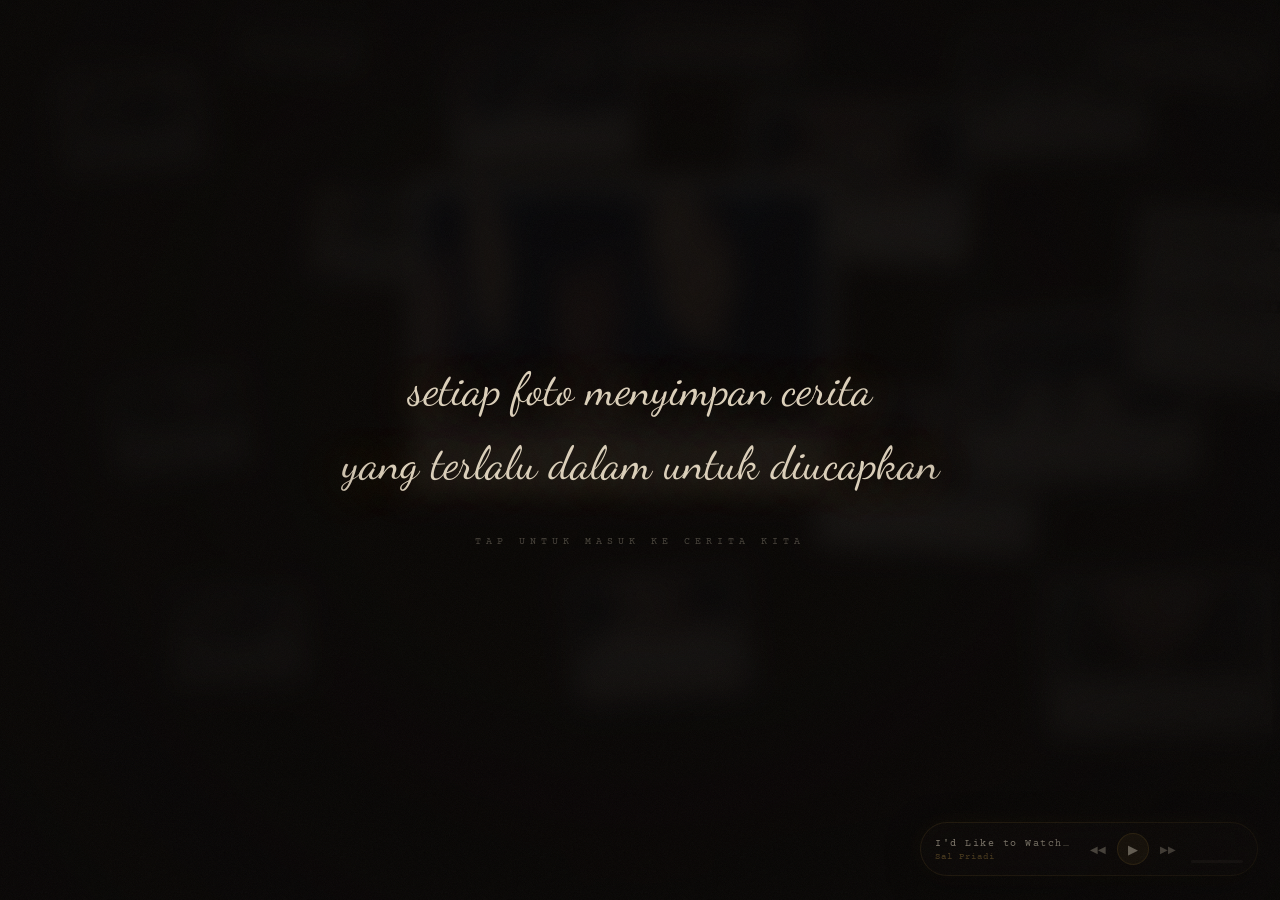
==== floating-gallery.html @ 3e3c6fed "save perubahan lokal" ====
<!DOCTYPE html>
<html lang="id">
<head>
    <meta charset="UTF-8">
    <meta name="viewport" content="width=device-width, initial-scale=1.0">
    <title>Floating Gallery — Digital Foto Arcika</title>
    <meta name="description" content="Floating Gallery — foto-foto melayang dengan efek depth dan parallax dari Digital Foto Arcika">
    <link href="https://fonts.googleapis.com/css2?family=Courier+Prime&family=Dancing+Script:wght@700&display=swap" rel="stylesheet">
    <style>
        /* ─── Reset ─── */
        *, *::before, *::after { box-sizing: border-box; margin: 0; padding: 0; }

        /* ─── Base ─── */
        html, body {
            width: 100%; height: 100%;
            overflow: hidden;
            font-family: 'Courier Prime', monospace;
            background: #0d0b0a;
            cursor: default;
        }

        /* ─── Film grain ─── */
        body::after {
            content: '';
            position: fixed; inset: 0;
            z-index: 9990;
            pointer-events: none;
            opacity: 0.045;
            background-image: url("data:image/svg+xml,%3Csvg xmlns='http://www.w3.org/2000/svg' width='300' height='300'%3E%3Cfilter id='n'%3E%3CfeTurbulence type='fractalNoise' baseFrequency='0.85' numOctaves='4' stitchTiles='stitch'/%3E%3C/filter%3E%3Crect width='300' height='300' filter='url(%23n)'/%3E%3C/svg%3E");
            background-size: 200px 200px;
        }

        /* ─── Deep space background ─── */
        .bg-space {
            position: fixed; inset: 0; z-index: 0;
            background:
                radial-gradient(ellipse at 20% 20%, rgba(60,40,20,0.4) 0%, transparent 55%),
                radial-gradient(ellipse at 80% 80%, rgba(40,25,15,0.35) 0%, transparent 55%),
                radial-gradient(ellipse at 50% 50%, #1c1510 0%, #0d0b0a 100%);
        }

        /* Vignette */
        .bg-vignette {
            position: fixed; inset: 0; z-index: 1; pointer-events: none;
            background: radial-gradient(ellipse at 50% 50%, transparent 30%, rgba(0,0,0,0.75) 100%);
        }

        /* ─── Petal canvas ─── */
        #petalCanvas {
            position: fixed; inset: 0;
            z-index: 1; /* sits just above bg-space, below gallery */
            pointer-events: none;
            width: 100%; height: 100%;
        }

        /* ─── Header ─── */
        .gallery-header {
            position: fixed; top: 0; left: 0; right: 0;
            z-index: 100;
            padding: 40px 40px 20px;
            display: flex;
            align-items: center;
            justify-content: space-between;
            background: linear-gradient(to bottom, rgba(13,11,10,0.92) 0%, transparent 100%);
        }

        .back-btn {
            display: flex; align-items: center; gap: 8px;
            text-decoration: none;
            color: rgba(220,208,186,0.5);
            font-size: 12px;
            letter-spacing: 3px;
            text-transform: uppercase;
            transition: color 0.3s;
        }
        .back-btn:hover { color: #dcd0ba; }
        .back-btn svg { width: 16px; height: 16px; fill: none; stroke: currentColor; stroke-width: 2; }

        .header-title {
            font-family: 'Dancing Script', cursive;
            font-size: 28px;
            color: #dcd0ba;
            text-shadow: 0 0 30px rgba(190,150,70,0.3);
            letter-spacing: 1px;
        }

        .header-sub {
            font-size: 11px;
            letter-spacing: 4px;
            text-transform: uppercase;
            color: rgba(220,208,186,0.3);
            text-align: right;
        }

        /* ─── Gallery canvas ─── */
        .gallery-canvas {
            position: fixed; inset: 0; z-index: 2;
            perspective: 1200px;
            perspective-origin: 50% 50%;
        }

        .gallery-world {
            position: absolute; inset: 0;
            transform-style: preserve-3d;
            transition: transform 0.08s linear;
        }

        /* ─── Each floating photo ─── */
        .float-photo {
            position: absolute;
            cursor: zoom-in;
            transform-style: preserve-3d;
            will-change: transform;
            transition: transform 0.4s cubic-bezier(0.175,0.885,0.32,1.275),
                        filter 0.35s ease,
                        box-shadow 0.35s ease;
        }

        .float-photo img {
            display: block;
            width: 100%; height: 100%;
            object-fit: cover;
            border-radius: 4px;
        }

        /* Polaroid-style frame */
        .float-photo .frame {
            position: relative;
            width: 100%; height: 100%;
            background: #f0e8d8;
            padding: 8px 8px 32px 8px;
            border-radius: 3px;
            box-shadow:
                0 6px 20px rgba(0,0,0,0.6),
                0 2px 6px rgba(0,0,0,0.4),
                inset 0 1px 0 rgba(255,255,255,0.15);
            overflow: hidden;
        }

        .float-photo .frame .img-wrap {
            width: 100%;
            height: calc(100% - 24px);
            overflow: hidden;
            border-radius: 2px;
        }

        .float-photo .frame img {
            border-radius: 2px;
            transition: transform 0.5s cubic-bezier(0.25,0.46,0.45,0.94);
        }

        .float-photo:hover .frame img {
            transform: scale(1.08);
        }

        /* Caption strip on polaroid */
        .float-photo .caption {
            position: absolute;
            bottom: 6px; left: 0; right: 0;
            text-align: center;
            font-family: 'Courier Prime', monospace;
            font-size: 10px;
            color: rgba(80,60,40,0.7);
            letter-spacing: 1px;
            pointer-events: none;
        }

        /* Hover glow */
        .float-photo:hover .frame {
            box-shadow:
                0 20px 55px rgba(0,0,0,0.8),
                0 0 30px rgba(190,150,70,0.18),
                inset 0 1px 0 rgba(255,255,255,0.2);
        }

        /* Hover brightness */
        .float-photo {
            filter: brightness(0.82) saturate(0.9);
        }
        .float-photo:hover {
            filter: brightness(1.05) saturate(1.1);
        }

        /* ─── Floating animations (8 variants) ─── */
        @keyframes float1 {
            0%,100% { transform: translateY(0px) rotate(var(--r)); }
            50%      { transform: translateY(-18px) rotate(var(--r)); }
        }
        @keyframes float2 {
            0%,100% { transform: translateY(0px) rotate(var(--r)); }
            50%      { transform: translateY(-12px) rotate(var(--r)); }
        }
        @keyframes float3 {
            0%,100% { transform: translateY(0px) rotate(var(--r)); }
            33%      { transform: translateY(-22px) rotate(var(--r)); }
            66%      { transform: translateY(-8px) rotate(var(--r)); }
        }
        @keyframes float4 {
            0%,100% { transform: translateY(0px) rotate(var(--r)); }
            50%      { transform: translateY(-14px) rotate(var(--r)); }
        }
        @keyframes float5 {
            0%,100% { transform: translateY(0px) rotate(var(--r)); }
            40%      { transform: translateY(-20px) rotate(var(--r)); }
            80%      { transform: translateY(-6px) rotate(var(--r)); }
        }
        @keyframes float6 {
            0%,100% { transform: translateY(0px) rotate(var(--r)); }
            50%      { transform: translateY(-10px) rotate(var(--r)); }
        }
        @keyframes float7 {
            0%,100% { transform: translateY(0px) rotate(var(--r)); }
            50%      { transform: translateY(-16px) rotate(var(--r)); }
        }
        @keyframes float8 {
            0%,100% { transform: translateY(0px) rotate(var(--r)); }
            30%      { transform: translateY(-25px) rotate(var(--r)); }
            70%      { transform: translateY(-5px) rotate(var(--r)); }
        }

        /* Entrance animation */
        @keyframes photoEntrance {
            from { opacity: 0; transform: translateY(40px) scale(0.85) rotate(var(--r)); }
            to   { opacity: 1; }
        }

        /* ─── Lightbox ─── */
        .lightbox {
            position: fixed; inset: 0; z-index: 9900;
            display: flex; align-items: center; justify-content: center;
            opacity: 0; pointer-events: none;
            transition: opacity 0.4s ease;
        }
        .lightbox.active {
            opacity: 1; pointer-events: all;
        }

        .lb-backdrop {
            position: absolute; inset: 0;
            backdrop-filter: blur(22px) brightness(0.35) saturate(0.4);
            -webkit-backdrop-filter: blur(22px) brightness(0.35) saturate(0.4);
            background: rgba(8,6,5,0.65);
            cursor: zoom-out;
        }

        .lb-content {
            position: relative; z-index: 1;
            display: flex; flex-direction: column; align-items: center;
            transform: scale(0.88); opacity: 0;
            transition: transform 0.4s cubic-bezier(0.175,0.885,0.32,1.275), opacity 0.4s ease;
        }
        .lightbox.active .lb-content {
            transform: scale(1); opacity: 1;
        }

        .lb-img-wrap {
            max-width: 88vw;
            max-height: 80vh;
            position: relative;
        }

        .lb-img-wrap img {
            max-width: 88vw;
            max-height: 80vh;
            object-fit: contain;
            border-radius: 3px;
            box-shadow: 0 30px 80px rgba(0,0,0,0.9), 0 0 60px rgba(190,150,70,0.08);
            display: block;
        }

        /* Polaroid frame on lightbox */
        .lb-frame {
            background: #f0e8d8;
            padding: 14px 14px 52px 14px;
            border-radius: 3px;
            box-shadow: 0 30px 80px rgba(0,0,0,0.9);
        }

        .lb-caption-text {
            margin-top: 10px;
            font-family: 'Courier Prime', monospace;
            font-size: 11px;
            letter-spacing: 3px;
            text-transform: uppercase;
            color: rgba(220,208,186,0.45);
            text-align: center;
        }

        /* Nav arrows */
        .lb-nav {
            position: fixed; top: 50%; z-index: 2;
            transform: translateY(-50%);
            background: rgba(220,208,186,0.08);
            border: 1px solid rgba(220,208,186,0.12);
            color: rgba(220,208,186,0.6);
            font-size: 22px;
            width: 48px; height: 60px;
            display: flex; align-items: center; justify-content: center;
            cursor: pointer;
            border-radius: 4px;
            transition: background 0.25s, color 0.25s;
            user-select: none;
        }
        .lb-nav:hover { background: rgba(190,150,70,0.15); color: #dcd0ba; }
        .lb-prev { left: 18px; }
        .lb-next { right: 18px; }

        /* Close btn */
        .lb-close {
            position: fixed; top: 22px; right: 26px; z-index: 3;
            background: none; border: none;
            color: rgba(220,208,186,0.5);
            font-size: 28px; cursor: pointer;
            width: 40px; height: 40px;
            display: flex; align-items: center; justify-content: center;
            transition: color 0.25s, transform 0.25s;
            border-radius: 50%;
        }
        .lb-close:hover { color: #dcd0ba; transform: rotate(90deg); }

        /* Counter */
        .lb-counter {
            position: fixed; bottom: 28px; left: 50%; transform: translateX(-50%);
            font-size: 11px; letter-spacing: 4px; color: rgba(220,208,186,0.35);
            z-index: 3;
        }

        /* ─── Scroll hint ─── */
        .scroll-hint {
            position: fixed; bottom: 22px; left: 50%; transform: translateX(-50%);
            z-index: 100;
            display: flex; flex-direction: column; align-items: center; gap: 6px;
            opacity: 0.4;
            animation: hintPulse 3s ease-in-out infinite;
            pointer-events: none;
        }
        .scroll-hint span {
            font-size: 9px; letter-spacing: 4px; text-transform: uppercase; color: #dcd0ba;
        }
        .scroll-hint svg { width: 16px; height: 16px; fill: none; stroke: #dcd0ba; stroke-width: 1.5; }
        @keyframes hintPulse {
            0%,100% { opacity: 0.25; }
            50%      { opacity: 0.55; }
        }

        /* ═══════════════════════════════════════════
           MOBILE EXPERIENCE (≤600px) — Canvas World
        ═══════════════════════════════════════════ */
        @media (max-width: 600px) {
            .gallery-canvas, .scroll-hint, #petalCanvas { display: none !important; }
            html, body { overflow: hidden; height: 100%; }
            .gallery-header {
                position: fixed; top: 0; left: 0; right: 0;
                padding: 14px 16px 12px;
                background: rgba(13,11,10,0.88);
                backdrop-filter: blur(18px);
                -webkit-backdrop-filter: blur(18px);
                border-bottom: 1px solid rgba(200,152,106,0.13);
                z-index: 200;
            }
            .header-title { font-size: 21px; }
            .header-sub { font-size: 9px; letter-spacing: 2px; }
            .back-btn { font-size: 10px; letter-spacing: 2px; }
            .mobile-gallery { display: block !important; }
            .lb-nav { width: 36px; height: 48px; font-size: 18px; }
            .lb-prev { left: 6px; }
            .lb-next { right: 6px; }
            .lb-frame { padding: 10px 10px 40px; }
            .lb-img-wrap img { max-width: 92vw; max-height: 70vh; }
        }

        /* ─── Mobile Gallery: scrollable floating world ─── */
        .mobile-gallery {
            display: none;
            position: fixed;
            left: 0; right: 0;
            top: 52px; bottom: 0;
            overflow-y: scroll;
            overflow-x: hidden;
            -webkit-overflow-scrolling: touch;
            touch-action: pan-y;
            z-index: 10;
        }
        /* Ambient glow */
        .mob-glow {
            position: fixed;
            left: 0; right: 0;
            top: 52px; bottom: 0;
            pointer-events: none;
            z-index: 11;
            background:
                radial-gradient(ellipse 80% 40% at 50% 30%, rgba(190,140,50,0.06) 0%, transparent 70%),
                radial-gradient(ellipse 50% 50% at 15% 70%, rgba(110,65,20,0.07) 0%, transparent 55%);
        }
        /* Scrollable world — tall, full width */
        .mob-world {
            position: relative;
            width: 100%;
            height: 148vh;
            cursor: default;
        }
        /* Each polaroid */
        .mob-pol {
            position: absolute;
            cursor: pointer;
            will-change: transform;
            transition: filter 0.2s, box-shadow 0.2s;
        }
        .mob-pol .pf {
            background: #f0e8d8;
            border-radius: 3px;
            position: relative;
            overflow: hidden;
        }
        .mob-pol .pf::after {
            content: '';
            position: absolute; inset: 0;
            background: linear-gradient(135deg, rgba(255,255,255,0.12) 0%, transparent 50%);
            pointer-events: none; border-radius: 2px;
        }
        .mob-pol .pf img {
            display: block;
            width: 100%; height: 100%;
            object-fit: cover; border-radius: 2px;
        }
        .mob-pol .pc {
            position: absolute;
            bottom: 0; left: 0; right: 0;
            text-align: center;
            font-family: 'Courier Prime', monospace;
            color: rgba(70,50,25,0.78);
            letter-spacing: 1px;
            pointer-events: none;
        }
        .mob-pol.pressing {
            z-index: 999 !important;
            filter: brightness(1.14) !important;
        }
        /* Scroll hint */
        .mob-drag-hint {
            position: fixed;
            bottom: 22px; left: 50%;
            transform: translateX(-50%);
            z-index: 150;
            display: flex; align-items: center; gap: 7px;
            opacity: 0.45;
            font-family: 'Courier Prime', monospace;
            font-size: 9px; letter-spacing: 3px;
            text-transform: uppercase; color: #dcd0ba;
            pointer-events: none;
            animation: hintPulse 2.5s ease-in-out infinite;
            white-space: nowrap;
            transition: opacity 0.8s;
        }
        .mob-drag-hint.hidden { opacity: 0 !important; animation: none; }
        .mob-drag-hint svg { width:14px; height:14px; fill:none; stroke:#dcd0ba; stroke-width:1.5; }

        /* ─── Mobile center title ─── */
        .mob-center-title {
            position: absolute;
            left: 0;
            right: 0;
            top: 12vh;
            text-align: center;
            pointer-events: none;
            z-index: 20;
            animation: quoteFloat 6s ease-in-out infinite;
        }
        .mob-date-big {
            font-family: 'Dancing Script', cursive;
            font-size: clamp(42px, 12vw, 62px);
            color: rgba(220, 195, 120, 0.82);
            text-shadow:
                0 0 30px rgba(190,140,50,0.45),
                0 0 60px rgba(190,140,50,0.15);
            letter-spacing: 2px;
            line-height: 1;
            white-space: nowrap;
        }
        .mob-date-sub {
            margin-top: 6px;
            font-family: 'Courier Prime', monospace;
            font-size: 9px;
            letter-spacing: 5px;
            text-transform: uppercase;
            color: rgba(200, 175, 100, 0.35);
        }

        /* ─── Hero Card (featured photo) ─── */
        .mob-hero {
            position: relative;
            margin: 24px auto 0;
            width: min(320px, 88vw);
        }
        .mob-hero .pol-frame {
            background: #f0e8d8;
            padding: 10px 10px 42px;
            border-radius: 3px;
            box-shadow: 0 20px 60px rgba(0,0,0,0.75), 0 0 50px rgba(190,140,50,0.2);
            transform: rotate(-1.5deg);
            transition: transform 0.4s cubic-bezier(0.175,0.885,0.32,1.275), box-shadow 0.3s;
        }
        .mob-hero.touched .pol-frame {
            transform: rotate(0deg) scale(1.03);
            box-shadow: 0 28px 80px rgba(0,0,0,0.85), 0 0 70px rgba(190,140,50,0.35);
        }
        .mob-hero .pol-frame img {
            width: 100%; aspect-ratio: 4/3;
            object-fit: cover; display: block;
            border-radius: 2px;
        }
        .mob-hero .pol-caption {
            position: absolute; bottom: 13px; left: 0; right: 0;
            text-align: center;
            font-family: 'Courier Prime', monospace;
            font-size: 11px; color: rgba(80,55,30,0.8);
            letter-spacing: 1.5px;
        }
        .mob-hero-label {
            text-align: center;
            margin: 16px 0 8px;
            font-size: 10px; letter-spacing: 5px;
            text-transform: uppercase;
            color: rgba(190,150,70,0.6);
        }

        /* ─── Swipe Card Stack ─── */
        .mob-swipe-section {
            margin: 32px 0 0;
            padding: 0 18px;
        }
        .mob-section-title {
            font-size: 10px; letter-spacing: 5px;
            text-transform: uppercase;
            color: rgba(220,208,186,0.35);
            margin-bottom: 18px;
            padding-left: 4px;
        }
        .mob-swipe-track {
            display: flex;
            gap: 14px;
            overflow-x: auto;
            scroll-snap-type: x mandatory;
            -webkit-overflow-scrolling: touch;
            padding-bottom: 12px;
            scrollbar-width: none;
        }
        .mob-swipe-track::-webkit-scrollbar { display: none; }
        .mob-card {
            flex: 0 0 min(200px, 55vw);
            scroll-snap-align: center;
            cursor: pointer;
            transition: transform 0.25s cubic-bezier(0.175,0.885,0.32,1.275);
        }
        .mob-card:active { transform: scale(0.95); }
        .mob-card .pol-frame {
            background: #f0e8d8;
            padding: 8px 8px 34px;
            border-radius: 3px;
            box-shadow: 0 8px 24px rgba(0,0,0,0.6);
        }
        .mob-card .pol-frame img {
            width: 100%; aspect-ratio: 3/4;
            object-fit: cover; display: block; border-radius: 2px;
        }
        .mob-card .pol-caption {
            position: absolute; /* will be relative inside frame */
            bottom: 10px; left: 0; right: 0;
            text-align: center;
            font-family: 'Courier Prime', monospace;
            font-size: 10px; color: rgba(80,55,30,0.7);
            letter-spacing: 1px;
        }
        .mob-card .pol-frame { position: relative; }

        /* Swipe hint icon */
        .swipe-hint {
            display: flex; align-items: center; gap: 6px;
            justify-content: center;
            margin: 10px 0 0;
            opacity: 0.4;
            font-size: 9px; letter-spacing: 3px;
            text-transform: uppercase; color: #dcd0ba;
            animation: hintPulse 2.5s ease-in-out infinite;
        }
        .swipe-hint svg { width:14px; height:14px; fill:none; stroke:#dcd0ba; stroke-width:1.5; }

        /* ─── Bottom CTA section ─── */
        .mob-cta {
            margin: 40px 18px 0;
            padding: 24px 20px;
            background: rgba(255,255,255,0.03);
            border: 1px solid rgba(200,152,106,0.1);
            border-radius: 12px;
            text-align: center;
        }
        .mob-cta-date {
            font-size: 28px;
            font-family: 'Dancing Script', cursive;
            color: rgba(190,150,70,0.8);
            margin-bottom: 8px;
        }
        .mob-cta-sub {
            font-size: 9px; letter-spacing: 4px;
            text-transform: uppercase;
            color: rgba(220,208,186,0.3);
            margin-bottom: 20px;
        }
        .mob-cta-btn {
            display: inline-block;
            padding: 10px 26px;
            border: 1px solid rgba(200,152,106,0.35);
            border-radius: 40px;
            text-decoration: none;
            font-family: 'Courier Prime', monospace;
            font-size: 10px; letter-spacing: 3px;
            text-transform: uppercase;
            color: rgba(220,208,186,0.7);
            transition: all 0.3s;
        }
        .mob-cta-btn:active {
            background: rgba(200,152,106,0.15);
            color: #dcd0ba;
        }

        /* ─── Intro overlay ─── */
        .intro-overlay {
            position: fixed; inset: 0; z-index: 8000;
            display: flex; flex-direction: column;
            align-items: center; justify-content: center;
            background: rgba(8,6,5,0.94);
            backdrop-filter: blur(14px);
            transition: opacity 1.6s ease;
            cursor: pointer;
        }
        .intro-overlay.fade-out { opacity: 0; pointer-events: none; }
        .intro-quote {
            font-family: 'Dancing Script', cursive;
            font-size: clamp(28px, 5vw, 46px);
            color: #dcd0ba;
            text-align: center;
            line-height: 1.6;
            text-shadow: 0 0 50px rgba(190,150,70,0.45);
            animation: quoteFloat 4s ease-in-out infinite;
            padding: 0 30px;
        }
        .intro-sub {
            margin-top: 36px;
            font-size: 10px; letter-spacing: 5px;
            text-transform: uppercase;
            color: rgba(220,208,186,0.3);
            animation: hintPulse 2.5s ease-in-out infinite;
        }
        @keyframes quoteFloat {
            0%,100% { transform: translateY(0); }
            50%      { transform: translateY(-10px); }
        }

        /* ─── Chapter labels (watermark) ─── */
        .chapter-label {
            position: fixed; z-index: 3;
            pointer-events: none; user-select: none;
            font-family: 'Dancing Script', cursive;
            color: rgba(190,145,55,0.055);
            white-space: nowrap;
            line-height: 1;
        }

        /* ─── Hero photo ─── */
        .float-photo.is-hero .frame {
            background: #f5ede0;
            border: 1px solid rgba(190,150,60,0.35);
            animation: heroPulse 4.5s ease-in-out infinite;
        }
        @keyframes heroPulse {
            0%,100% { box-shadow: 0 20px 60px rgba(0,0,0,0.8), 0 0 55px rgba(190,140,50,0.25); }
            50%      { box-shadow: 0 24px 70px rgba(0,0,0,0.85), 0 0 90px rgba(190,140,50,0.42); }
        }
        .float-photo.is-hero .caption {
            font-size: 11.5px;
            font-weight: bold;
            color: rgba(110,75,30,0.9);
            letter-spacing: 0.5px;
        }
        .float-photo.is-hero {
            filter: brightness(1.08) saturate(1.05) !important;
        }
    </style>
</head>
<body>

    <!-- Background layers -->
    <div class="bg-space"></div>
    <canvas id="petalCanvas"></canvas>
    <div class="bg-vignette"></div>

    <!-- Intro overlay -->
    <div class="intro-overlay" id="introOverlay">
        <div class="intro-quote">
            setiap foto menyimpan cerita<br>
            yang terlalu dalam untuk diucapkan
        </div>
        <div class="intro-sub">tap untuk masuk ke cerita kita</div>
    </div>

    <!-- Chapter watermark labels -->
    <div class="chapter-label" style="font-size:110px; left:1%; top:18%; transform:rotate(-14deg); opacity:0.03;">awal mula</div>
    <div class="chapter-label" style="font-size:100px; left:32%; top:68%; transform:rotate(-7deg); opacity:0.025;">semakin dekat</div>
    <div class="chapter-label" style="font-size:105px; right:0%; top:28%; transform:rotate(10deg); opacity:0.025;">sekarang</div>

    <!-- Header -->
    <header class="gallery-header">
        <a href="index.html" class="back-btn" id="backBtn">
            <svg viewBox="0 0 24 24"><polyline points="15 18 9 12 15 6"/></svg>
            KEMBALI
        </a>
        <div class="header-title">Floating Gallery</div>
        <div class="header-sub" id="headerSub">MOVE MOUSE<br>TO EXPLORE</div>
    </header>

    <!-- Gallery canvas (parallax world) -->
    <div class="gallery-canvas" id="galleryCanvas">
        <div class="gallery-world" id="galleryWorld">
            <!-- Photos injected by JS -->
        </div>
    </div>

    <!-- Scroll hint (desktop only) -->
    <div class="scroll-hint">
        <span>drag &amp; explore</span>
        <svg viewBox="0 0 24 24"><circle cx="12" cy="12" r="9"/><line x1="12" y1="8" x2="12" y2="16"/><polyline points="9 13 12 16 15 13"/></svg>
    </div>

    <!-- ═══ MOBILE GALLERY: canvas world (hidden on desktop) ═══ -->
    <div class="mobile-gallery" id="mobileGallery">
        <div class="mob-glow"></div>
        <div class="mob-world" id="mobWorld">
            <!-- Center date title -->
            <div class="mob-center-title">
                <div class="mob-date-big">26.09.24</div>
                <div class="mob-date-sub">kenangan kita</div>
            </div>
            <!-- Polaroids injected by mobile JS -->
        </div>
    </div>

    <!-- Drag hint (mobile only, outside gallery div so it stays fixed) -->
    <div class="mob-drag-hint" id="mobDragHint">
        <svg viewBox="0 0 24 24"><path d="M5 12h14"/><path d="M15 7l5 5-5 5"/><path d="M19 12H5"/><path d="M9 7l-5 5 5 5"/></svg>
        <span>drag to explore</span>
    </div>


    <!-- Lightbox -->
    <div class="lightbox" id="lightbox" role="dialog" aria-modal="true">
        <div class="lb-backdrop" id="lbBackdrop"></div>
        <div class="lb-content" id="lbContent">
            <div class="lb-frame">
                <div class="lb-img-wrap">
                    <img src="" alt="Gallery photo" id="lbImg">
                </div>
            </div>
            <p class="lb-caption-text" id="lbCaption"></p>
        </div>
        <button class="lb-nav lb-prev" id="lbPrev" aria-label="Sebelumnya">&#8249;</button>
        <button class="lb-nav lb-next" id="lbNext" aria-label="Berikutnya">&#8250;</button>
        <button class="lb-close" id="lbClose" aria-label="Tutup">&#10005;</button>
        <div class="lb-counter" id="lbCounter"></div>
    </div>

    <!-- ═══ Music Player ═══ -->
    <div id="musicPlayer">
        <audio id="bgAudio" preload="none"></audio>
        <div id="mpTrack">
            <div id="mpTitle">—</div>
            <div id="mpArtist">—</div>
        </div>
        <div id="mpControls">
            <button id="mpPrev" title="Sebelumnya">&#9664;&#9664;</button>
            <button id="mpPlay" title="Play / Pause">&#9654;</button>
            <button id="mpNext" title="Berikutnya">&#9654;&#9654;</button>
        </div>
        <div id="mpBarWrap"><div id="mpBar"></div></div>
    </div>

    <style>
        /* ── Music Player ── */
        #musicPlayer {
            position: fixed;
            bottom: 24px;
            right: 22px;
            z-index: 9500;
            display: flex;
            align-items: center;
            gap: 10px;
            padding: 10px 14px;
            background: rgba(13, 10, 8, 0.78);
            border: 1px solid rgba(190,145,55,0.18);
            border-radius: 40px;
            backdrop-filter: blur(18px);
            -webkit-backdrop-filter: blur(18px);
            box-shadow: 0 8px 32px rgba(0,0,0,0.55), 0 0 20px rgba(190,140,50,0.08);
            transition: opacity 0.4s, transform 0.4s;
            animation: mpSlideIn 0.7s cubic-bezier(0.175,0.885,0.32,1.275) both;
            animation-delay: 2s;
        }
        @keyframes mpSlideIn {
            from { opacity: 0; transform: translateY(20px); }
            to   { opacity: 1; transform: translateY(0); }
        }
        #mpTrack {
            max-width: 140px;
            overflow: hidden;
        }
        #mpTitle {
            font-family: 'Courier Prime', monospace;
            font-size: 10px;
            letter-spacing: 1.5px;
            color: rgba(220,208,186,0.9);
            white-space: nowrap;
            overflow: hidden;
            text-overflow: ellipsis;
            line-height: 1.3;
        }
        #mpArtist {
            font-family: 'Courier Prime', monospace;
            font-size: 9px;
            letter-spacing: 1px;
            color: rgba(190,150,70,0.6);
            white-space: nowrap;
            overflow: hidden;
            text-overflow: ellipsis;
            margin-top: 2px;
        }
        #mpControls {
            display: flex;
            align-items: center;
            gap: 6px;
        }
        #mpControls button {
            background: none;
            border: none;
            cursor: pointer;
            color: rgba(220,208,186,0.55);
            font-size: 10px;
            padding: 4px 5px;
            border-radius: 50%;
            transition: color 0.2s, background 0.2s, transform 0.15s;
            display: flex;
            align-items: center;
            justify-content: center;
            width: 26px;
            height: 26px;
        }
        #mpControls button:hover {
            color: #dcd0ba;
            background: rgba(190,145,55,0.15);
        }
        #mpPlay {
            font-size: 13px !important;
            color: rgba(220,208,186,0.85) !important;
            width: 32px !important;
            height: 32px !important;
            background: rgba(190,145,55,0.12) !important;
            border: 1px solid rgba(190,145,55,0.25) !important;
        }
        #mpPlay:hover {
            background: rgba(190,145,55,0.28) !important;
            color: #f0e8d8 !important;
            transform: scale(1.08);
        }
        #mpBarWrap {
            width: 52px;
            height: 3px;
            background: rgba(220,208,186,0.1);
            border-radius: 3px;
            overflow: hidden;
            align-self: flex-end;
            margin-bottom: 2px;
        }
        #mpBar {
            height: 100%;
            width: 0%;
            background: linear-gradient(90deg, rgba(190,145,55,0.6), rgba(220,190,90,0.9));
            border-radius: 3px;
            transition: width 0.8s linear;
        }
        @media (max-width: 600px) {
            #musicPlayer {
                bottom: 14px;
                right: 12px;
                padding: 8px 12px;
                gap: 8px;
            }
            #mpTrack { max-width: 110px; }
        }
    </style>

    <script>
    (function() {
        const PLAYLIST = [
            {
                src:    'sound/I\'d like to watch you sleeping _ lirik dan musik oleh Sal Priadi.mp3',
                title:  'I\'d Like to Watch You Sleeping',
                artist: 'Sal Priadi'
            },
            {
                src:    'sound/Abe Parker - Butterflies _ Lirik Terjemahan.mp3',
                title:  'Butterflies',
                artist: 'Abe Parker'
            }
        ];

        let currentIdx = 0;
        let isPlaying  = false;

        const audio   = document.getElementById('bgAudio');
        const btnPlay = document.getElementById('mpPlay');
        const btnPrev = document.getElementById('mpPrev');
        const btnNext = document.getElementById('mpNext');
        const titleEl = document.getElementById('mpTitle');
        const artistEl= document.getElementById('mpArtist');
        const barEl   = document.getElementById('mpBar');

        function loadTrack(idx, autoPlay) {
            currentIdx = ((idx % PLAYLIST.length) + PLAYLIST.length) % PLAYLIST.length;
            const track = PLAYLIST[currentIdx];
            audio.src   = track.src;
            titleEl.textContent  = track.title;
            artistEl.textContent = track.artist;
            barEl.style.width = '0%';
            if (autoPlay) {
                audio.play().then(() => {
                    isPlaying = true;
                    btnPlay.innerHTML = '&#9646;&#9646;';
                }).catch(() => {});
            }
        }

        function togglePlay() {
            if (audio.paused) {
                if (!audio.src) loadTrack(0, false);
                audio.play().then(() => {
                    isPlaying = true;
                    btnPlay.innerHTML = '&#9646;&#9646;';
                }).catch(() => {});
            } else {
                audio.pause();
                isPlaying = false;
                btnPlay.innerHTML = '&#9654;';
            }
        }

        function nextTrack() {
            loadTrack(currentIdx + 1, true);
        }

        /* Auto next when song ends */
        audio.addEventListener('ended', () => {
            console.log('Track ended, playing next...');
            nextTrack();
        });

        /* Progress bar */
        audio.addEventListener('timeupdate', () => {
            if (audio.duration) {
                barEl.style.width = (audio.currentTime / audio.duration * 100) + '%';
            }
        });

        btnPlay.addEventListener('click', togglePlay);
        btnPrev.addEventListener('click', () => {
            /* If >3s in, restart; else go to prev */
            if (audio.currentTime > 3) {
                audio.currentTime = 0;
            } else {
                loadTrack(currentIdx - 1, isPlaying);
            }
        });
        btnNext.addEventListener('click', () => loadTrack(currentIdx + 1, isPlaying));

        /* Start playing when user dismisses intro or clicks anywhere */
        const intro = document.getElementById('introOverlay');
        const startAudio = () => {
            if (!isPlaying) {
                loadTrack(0, true);
            }
        };

        if (intro) {
            intro.addEventListener('click', startAudio, { once: true });
        }
        document.addEventListener('click', startAudio, { once: true });

        /* Pre-load first track info */
        loadTrack(0, false);
    })();
    </script>

    <script src="transitions.js"></script>

    <!-- ═══ Falling Petals ═══ -->
    <script>
    (function () {
        const canvas = document.getElementById('petalCanvas');
        const ctx    = canvas.getContext('2d');

        /* ── Dry leaf colour palette ── */
        const COLOURS = [
            'rgba(160, 100,  40, 0.60)',  // deep amber
            'rgba(190, 120,  35, 0.55)',  // golden brown
            'rgba(140,  80,  25, 0.58)',  // dark burnt
            'rgba(200, 145,  55, 0.50)',  // warm ochre
            'rgba(120,  65,  20, 0.55)',  // mahogany
            'rgba(175, 110,  40, 0.48)',  // rust
            'rgba(215, 170,  80, 0.45)',  // dry straw
            'rgba(100,  55,  20, 0.52)',  // espresso brown
            'rgba(185, 130,  50, 0.42)',  // tobacco
        ];

        /* ── Draw an organic dry leaf shape ──
           Leaf = ellipse with slightly pointed tip + midrib vein */
        function drawLeaf(ctx, x, y, w, h, angle) {
            ctx.save();
            ctx.translate(x, y);
            ctx.rotate(angle);

            // Leaf body — asymmetric bezier
            ctx.beginPath();
            ctx.moveTo(0, -h / 2);                          // tip top
            ctx.bezierCurveTo(
                 w * 0.9, -h * 0.25,                        // right bulge
                 w * 0.85,  h * 0.35,
                 0,         h / 2                           // tip bottom
            );
            ctx.bezierCurveTo(
                -w * 0.85,  h * 0.35,
                -w * 0.9,  -h * 0.25,
                 0,        -h / 2
            );
            ctx.closePath();
            ctx.fill();

            // Midrib vein (slightly darker line)
            ctx.beginPath();
            ctx.moveTo(0, -h / 2);
            ctx.lineTo(0,  h / 2);
            ctx.strokeStyle = 'rgba(0,0,0,0.18)';
            ctx.lineWidth   = Math.max(0.5, w * 0.06);
            ctx.stroke();

            ctx.restore();
        }

        /* ── Resize ── */
        function resize() {
            canvas.width  = window.innerWidth;
            canvas.height = window.innerHeight;
        }
        resize();
        window.addEventListener('resize', resize);

        /* ── Leaf factory ── */
        function makeLeaf() {
            const w = 6  + Math.random() * 14;   // width  6–20px
            const h = 10 + Math.random() * 20;   // height 10–30px
            return {
                x:       Math.random() * canvas.width,
                y:       -30 - Math.random() * 80,
                w, h,
                colour:  COLOURS[Math.floor(Math.random() * COLOURS.length)],
                speed:   0.55 + Math.random() * 1.1,       // fall speed
                wind:    (Math.random() - 0.5) * 0.6,      // base horizontal drift
                windFreq:0.003 + Math.random() * 0.007,    // sway oscillation rate
                windAmp: 0.8  + Math.random() * 1.6,       // sway width
                rot:     Math.random() * Math.PI * 2,      // starting angle
                rotSpeed:(Math.random() - 0.5) * 0.055,   // tumble — leaves spin more
                rotWobble: Math.random() * 0.02,           // extra wobble in rotation
                age:     0,
                life:    canvas.height + 80,
            };
        }

        const LEAF_COUNT = 42;
        const leaves = [];
        for (let i = 0; i < LEAF_COUNT; i++) {
            const l = makeLeaf();
            l.y = Math.random() * canvas.height; // seed scattered on screen
            leaves.push(l);
        }

        /* ── Animation loop ── */
        function animateLeaves() {
            ctx.clearRect(0, 0, canvas.width, canvas.height);

            leaves.forEach((l, idx) => {
                l.age++;
                l.y   += l.speed;
                // sinusoidal wind sway + slow base drift
                l.x   += l.wind + Math.sin(l.age * l.windFreq) * l.windAmp;
                // leaf tumbles + slight wobble
                l.rot += l.rotSpeed + Math.sin(l.age * 0.03) * l.rotWobble;

                // Fade in/out edges
                const fadeIn  = Math.min(1, l.age / 50);
                const fadeOut = Math.min(1, (l.life - l.age) / 80);
                ctx.globalAlpha = fadeIn * fadeOut * 0.9;
                ctx.fillStyle   = l.colour;

                drawLeaf(ctx, l.x, l.y, l.w, l.h, l.rot);

                ctx.globalAlpha = 1;

                // Respawn off-screen
                if (l.y > canvas.height + 50 || l.x < -80 || l.x > canvas.width + 80) {
                    leaves[idx] = makeLeaf();
                }
            });

            requestAnimationFrame(animateLeaves);
        }
        animateLeaves();
    })();
    </script>

    <script>
    (function () {

        /* ─── Photo data with emotional captions ─── */
        const PHOTOS = [
            // Chapter 1 — Awal Mula
            { src: 'image/1.jpeg',  caption: '26.09.24' },
            { src: 'image/2.jpeg',  caption: '26.09.24' },
            { src: 'image/3.jpeg',  caption: '26.09.24' },
            { src: 'image/4.jpeg',  caption: '26.09.24' },
            { src: 'image/5.jpeg',  caption: '26.09.24' },
            // Chapter 2 — Semakin Dekat
            { src: 'image/6.jpeg',  caption: '26.09.24' },
            { src: 'image/7.jpeg',  caption: '26.09.24' },
            { src: 'image/8.jpeg',  caption: '26.09.24' },
            { src: 'image/9.jpeg',  caption: '26.09.24' },
            { src: 'image/10.jpeg', caption: '26.09.24' },
            { src: 'image/11.jpeg', caption: '26.09.24' },
            // Chapter 3 — Sekarang & Seterusnya
            { src: 'image/12.jpeg', caption: '26.09.24' },
            { src: 'image/13.jpeg', caption: '26.09.24' },
            { src: 'image/14.jpeg', caption: '26.09.24' },
            { src: 'image/15.png',  caption: '26.09.24' },
            { src: 'image/18.png',  caption: '26.09.24' },
        ];

        const HERO_IDX = 7; // index of the hero/focal photo

        /* ─── Layout — story zones ─── */
        // [left%, top%, width(px), depth(0-3), rot(deg), floatAnim(1-8), delay(s)]
        const LAYOUT = [
            // ── Chapter 1: Awal Mula — LEFT zone, smaller, dimmer ──
            [  3,  6,  185, 0, -5, 1, 0.0  ],
            [ 17, -4,  165, 0,  4, 2, 0.20 ],
            [  7, 40,  175, 0, -7, 3, 0.35 ],
            [ 23, 20,  160, 0,  6, 4, 0.12 ],
            [ 12, 64,  170, 0, -4, 5, 0.28 ],
            // ── Chapter 2: Semakin Dekat — CENTER zone ──
            [ 35,  5,  200, 1, -2, 6, 0.08 ],
            [ 48, -5,  195, 1,  4, 7, 0.30 ],
            [ 36, 26,  330, 3,  0, 1, 0.0  ], // HERO — large, centered, depth 3
            [ 57, 15,  210, 2,  2, 2, 0.18 ],
            [ 44, 62,  190, 1, -5, 3, 0.40 ],
            [ 62, 44,  205, 2,  3, 4, 0.45 ],
            // ── Chapter 3: Sekarang — RIGHT zone, warmer, larger ──
            [ 73,  4,  200, 1, -3, 5, 0.15 ],
            [ 83, -3,  190, 1,  5, 6, 0.30 ],
            [ 72, 36,  220, 2, -2, 7, 0.22 ],
            [ 84, 26,  230, 2,  4, 8, 0.50 ],
            [ 78, 62,  210, 2, -1, 1, 0.55 ],
        ];

        const DEPTH_Z     = [0, 60, 130, 220];
        const DEPTH_DIM   = [0.65, 0.78, 0.9, 1.0];
        const DEPTH_SCALE = [0.78, 0.87, 0.95, 1.05];
        const FLOAT_ANIMS = ['float1','float2','float3','float4','float5','float6','float7','float8'];
        const FLOAT_DUR   = [5.5, 7, 6.2, 8, 5.8, 6.8, 7.4, 5.2];

        const world = document.getElementById('galleryWorld');

        /* Mobile: gunakan layout yang disesuaikan */
        const isMobile = window.innerWidth <= 600;

        /* Layout mobile: posisi lebih rapi, ukuran lebih kecil */
        const LAYOUT_MOBILE = [
            //  left%  top%   w    depth rot anim  delay
            [  2,   5,  130,  0,  -5,  1,  0.0  ],
            [ 40,  -2,  115,  0,   4,  2,  0.20 ],
            [  5,  32,  120,  0,  -7,  3,  0.35 ],
            [ 42,  22,  110,  0,   6,  4,  0.12 ],
            [  8,  58,  118,  0,  -4,  5,  0.28 ],
            [ 38,  50,  125,  1,  -2,  6,  0.08 ],
            [  3,  80,  120,  1,   4,  7,  0.30 ],
            [ 10,  30,  220,  3,   0,  1,  0.0  ], // HERO
            [ 48,  40,  130,  2,   2,  2,  0.18 ],
            [ 30,  70,  118,  1,  -5,  3,  0.40 ],
            [ 55,  62,  125,  2,   3,  4,  0.45 ],
            [ 60,  10,  122,  1,  -3,  5,  0.15 ],
            [ 72,  -2,  110,  1,   5,  6,  0.30 ],
            [ 58,  38,  130,  2,  -2,  7,  0.22 ],
            [ 70,  28,  135,  2,   4,  8,  0.50 ],
            [ 62,  60,  120,  2,  -1,  1,  0.55 ],
        ];

        const activeLayout = isMobile ? LAYOUT_MOBILE : LAYOUT;

        PHOTOS.forEach((photo, i) => {
            const cfg = activeLayout[i] || activeLayout[i % activeLayout.length];
            const [left, top, w, depth, rot, animIdx, delay] = cfg;
            const isHero = (i === HERO_IDX);
            const h = Math.round(w * (isHero ? 0.75 : 0.72));

            const el = document.createElement('div');
            el.className = 'float-photo' + (isHero ? ' is-hero' : '');
            el.dataset.index = i;

            const floatDur  = isHero ? 8 : FLOAT_DUR[animIdx - 1];
            const floatAnim = isHero ? 'float1' : FLOAT_ANIMS[animIdx - 1];
            const zIdx      = isHero ? 50 : (10 + depth * 5);

            el.style.cssText = `
                left: ${left}%;
                top: ${top}%;
                width: ${w}px;
                height: ${h}px;
                --r: ${rot}deg;
                animation:
                    photoEntrance 0.9s cubic-bezier(0.22,1,0.36,1) ${delay}s both,
                    ${floatAnim} ${floatDur}s ease-in-out ${delay}s infinite;
                filter: brightness(${isHero ? 1.08 : DEPTH_DIM[depth]}) saturate(${isHero ? 1.05 : 0.88});
                transform: translateZ(${DEPTH_Z[depth]}px) scale(${DEPTH_SCALE[depth]}) rotate(${rot}deg);
                z-index: ${zIdx};
            `;

            el.innerHTML = `
                <div class="frame">
                    <div class="img-wrap">
                        <img src="${photo.src}" alt="${photo.caption}" loading="lazy" draggable="false">
                    </div>
                    <div class="caption">${photo.caption}</div>
                </div>
            `;

            el.addEventListener('click', () => openLightbox(i));
            world.appendChild(el);
        });

        /* Update header sub-text di mobile */
        if (isMobile) {
            const sub = document.getElementById('headerSub');
            if (sub) sub.innerHTML = 'DRAG<br>TO EXPLORE';
        }

        /* ─── Parallax on mouse move ─── */
        const canvas = document.getElementById('galleryCanvas');
        let targetRX = 0, targetRY = 0;
        let currentRX = 0, currentRY = 0;

        canvas.addEventListener('mousemove', (e) => {
            const cx = canvas.clientWidth  / 2;
            const cy = canvas.clientHeight / 2;
            targetRY =  ((e.clientX - cx) / cx) * 8;
            targetRX = -((e.clientY - cy) / cy) * 5;
        });
        canvas.addEventListener('mouseleave', () => { targetRX = 0; targetRY = 0; });

        function lerp(a, b, t) { return a + (b - a) * t; }
        function tick() {
            currentRX = lerp(currentRX, targetRX, 0.06);
            currentRY = lerp(currentRY, targetRY, 0.06);
            world.style.transform = `rotateX(${currentRX}deg) rotateY(${currentRY}deg)`;
            requestAnimationFrame(tick);
        }
        tick();

        /* ─── Touch drag pan ─── */
        let isDragging = false, dragStart = { x: 0, y: 0 };
        canvas.addEventListener('touchstart', (e) => {
            isDragging = true;
            dragStart = { x: e.touches[0].clientX, y: e.touches[0].clientY };
        }, { passive: true });
        canvas.addEventListener('touchmove', (e) => {
            if (!isDragging) return;
            targetRY =  ((e.touches[0].clientX - dragStart.x) / canvas.clientWidth)  * 20;
            targetRX = -((e.touches[0].clientY - dragStart.y) / canvas.clientHeight) * 12;
        }, { passive: true });
        canvas.addEventListener('touchend', () => { isDragging = false; targetRX = 0; targetRY = 0; });

        /* ─── Lightbox ─── */
        const lightbox  = document.getElementById('lightbox');
        const lbImg     = document.getElementById('lbImg');
        const lbCaption = document.getElementById('lbCaption');
        const lbCounter = document.getElementById('lbCounter');
        let currentIdx  = 0;

        function openLightbox(idx) {
            currentIdx = idx;
            updateLightbox();
            lightbox.classList.add('active');
        }
        window.openLightbox = openLightbox; // expose for mobile script
        function closeLightbox() { lightbox.classList.remove('active'); }
        function updateLightbox() {
            const photo = PHOTOS[currentIdx];
            lbImg.src = photo.src;
            lbImg.alt = photo.caption;
            lbCaption.textContent = photo.caption;
            lbCounter.textContent = `${currentIdx + 1} / ${PHOTOS.length}`;
        }

        document.getElementById('lbClose').addEventListener('click', closeLightbox);
        document.getElementById('lbBackdrop').addEventListener('click', closeLightbox);
        document.getElementById('lbPrev').addEventListener('click', () => {
            currentIdx = (currentIdx - 1 + PHOTOS.length) % PHOTOS.length;
            updateLightbox();
        });
        document.getElementById('lbNext').addEventListener('click', () => {
            currentIdx = (currentIdx + 1) % PHOTOS.length;
            updateLightbox();
        });
        document.addEventListener('keydown', (e) => {
            if (!lightbox.classList.contains('active')) return;
            if (e.key === 'Escape')      closeLightbox();
            if (e.key === 'ArrowLeft')  { currentIdx = (currentIdx - 1 + PHOTOS.length) % PHOTOS.length; updateLightbox(); }
            if (e.key === 'ArrowRight') { currentIdx = (currentIdx + 1) % PHOTOS.length; updateLightbox(); }
        });

        /* ─── Intro overlay dismiss ─── */
        const introOverlay = document.getElementById('introOverlay');
        function dismissIntro() {
            introOverlay.classList.add('fade-out');
            setTimeout(() => introOverlay.style.display = 'none', 1700);
        }
        introOverlay.addEventListener('click', dismissIntro);
        // Auto-dismiss after 5s
        setTimeout(dismissIntro, 5000);

        /* ─── Hide scroll hint after first mouse move ─── */
        const hint = document.querySelector('.scroll-hint');
        canvas.addEventListener('mousemove', () => {
            hint.style.opacity = '0';
            hint.style.transition = 'opacity 0.8s';
        }, { once: true });

    })();
    </script>

    <!-- ═══ Mobile JS: canvas world engine ═══ -->
    <script>
    (function () {
        if (window.innerWidth > 600) return;

        /* ── Photo data ── */
        const PHOTOS = [
            { src:'image/1.jpeg',  cap:'26.09.24' },
            { src:'image/2.jpeg',  cap:'26.09.24' },
            { src:'image/3.jpeg',  cap:'26.09.24' },
            { src:'image/4.jpeg',  cap:'26.09.24' },
            { src:'image/5.jpeg',  cap:'26.09.24' },
            { src:'image/6.jpeg',  cap:'26.09.24' },
            { src:'image/7.jpeg',  cap:'26.09.24' },
            { src:'image/8.jpeg',  cap:'26.09.24' },
            { src:'image/9.jpeg',  cap:'26.09.24' },
            { src:'image/10.jpeg', cap:'26.09.24' },
            { src:'image/11.jpeg', cap:'26.09.24' },
            { src:'image/12.jpeg', cap:'26.09.24' },
            { src:'image/13.jpeg', cap:'26.09.24' },
            { src:'image/14.jpeg', cap:'26.09.24' },
            { src:'image/15.png',  cap:'26.09.24' },
        ];

        /* ── Layout: [centerVW, topVH, sizeIdx, rot, z]
           centerVW = CENTER X of photo in vw (photo width subtracted in JS)
           topVH    = top of photo in vh, spaced ≥28vh apart to avoid overlap
           Photos alternate left-center-right for visual rhythm */
        const LAYOUT = [
            // cVW  tVH  sz  rot    z
            [  12,   3,   0,  -13,   6 ],  // 0 small, far left, tilted strong
            [  83,   4,   0,    9,   5 ],  // 1 small, far right
            [  14,  20,   1,  -10,  12 ],  // 2 medium, left side
            [  82,  18,   0,   12,   7 ],  // 3 small, right edge
            [  50,  35,   3,   -2,  50 ],  // 4 HERO — centered, xlarge
            [   6,  48,   1,   -7,  11 ],  // 5 left peek, medium
            [  86,  50,   1,    9,   9 ],  // 6 right peek, medium
            [  32,  62,   2,   -4,  18 ],  // 7 center-left, large
            [  78,  63,   0,   13,   6 ],  // 8 far right, small
            [   9,  76,   0,  -14,   7 ],  // 9 far left, small
            [  58,  74,   1,    6,  14 ],  // 10 center-right, medium
            [  10,  90,   2,  -11,  16 ],  // 11 left, large
            [  83,  90,   1,   10,  11 ],  // 12 right, medium
            [  32, 104,   1,   -5,  13 ],  // 13 center-left, medium
            [  68, 108,   2,    8,  18 ],  // 14 right, large
        ];

        const SIZES = [
            { w: 95,  pad: '7px 7px 28px',  capFs: '9px'  },  // 0 small  (far)
            { w: 145, pad: '8px 8px 36px',  capFs: '10px' },  // 1 medium
            { w: 188, pad:'10px 10px 42px', capFs: '11px' },  // 2 large
            { w: 245, pad:'12px 12px 54px', capFs: '12px' },  // 3 hero
        ];

        function shadowForZ(z) {
            const d = Math.min(z / 50, 1);
            const blur  = 4  + d * 55;
            const alpha = 0.22 + d * 0.63;
            const offsetY = 2 + d * 22;
            const glow = z >= 40
                ? `, 0 0 50px rgba(190,140,50,0.28), 0 0 90px rgba(190,140,50,0.10)`
                : '';
            return `0 ${offsetY}px ${blur}px rgba(0,0,0,${alpha})${glow}`;
        }
        function filterForZ(z) {
            if (z >= 40) return 'brightness(1.10) saturate(1.12)';
            if (z <= 7)  return 'brightness(0.58) saturate(0.72) blur(1px)';
            const d = (z - 7) / 33;
            return `brightness(${0.64+d*0.36}) saturate(${0.76+d*0.24})`;
        }

        const world = document.getElementById('mobWorld');
        const vw = window.innerWidth / 100;
        const vh = window.innerHeight / 100;

        PHOTOS.forEach((ph, i) => {
            const [cVW, tVH, sIdx, rot, z] = LAYOUT[i] || LAYOUT[i % LAYOUT.length];
            const sz = SIZES[sIdx];
            const h  = Math.round(sz.w * 0.74);
            const leftPx = Math.max(4, Math.min(
                window.innerWidth - sz.w - 4,
                cVW * vw - sz.w / 2
            ));
            /* Vary float animation per photo */
            const animIdx  = (i % 8) + 1;
            const floatDur = z >= 40 ? 8 : (5.2 + (i % 5) * 0.7);  // hero slower
            const delay    = (i * 0.38) % 4;

            const el = document.createElement('div');
            el.className = 'mob-pol';
            el.dataset.idx = i;
            el.style.cssText = `
                left: ${leftPx}px;
                top:  ${tVH * vh}px;
                width: ${sz.w}px;
                z-index: ${z};
                --r: ${rot}deg;
                filter: ${filterForZ(z)};
                animation: float${animIdx} ${floatDur}s ease-in-out ${delay}s infinite;
            `;
            el.innerHTML = `
                <div class="pf" style="padding:${sz.pad}; box-shadow:${shadowForZ(z)};">
                    <img src="${ph.src}" alt="${ph.cap}" loading="lazy" draggable="false"
                         style="height:${h}px;">
                    <div class="pc" style="font-size:${sz.capFs};">${ph.cap}</div>
                </div>`;
            world.appendChild(el);

        });

        /* ── Touch press feedback ── */
        world.addEventListener('touchstart', e => {
            const pol = e.target.closest('.mob-pol');
            if (pol) pol.classList.add('pressing');
        }, { passive: true });
        world.addEventListener('touchend', () => {
            document.querySelectorAll('.mob-pol.pressing').forEach(p => p.classList.remove('pressing'));
        }, { passive: true });

        /* ── Tap to open lightbox ── */
        let scrolled = false;
        const gallery = document.getElementById('mobileGallery');
        gallery.addEventListener('scroll', () => {
            scrolled = true;
            const hint = document.getElementById('mobDragHint');
            if (hint) hint.classList.add('hidden');
        }, { once: true, passive: true });

        world.addEventListener('click', e => {
            const pol = e.target.closest('.mob-pol');
            if (!pol) return;
            const idx = parseInt(pol.dataset.idx, 10);
            if (window.openLightbox) window.openLightbox(idx);
        });

        /* ── Header text ── */
        const sub = document.getElementById('headerSub');
        if (sub) sub.innerHTML = 'SCROLL<br>TO EXPLORE';

    })();
    </script>
</body>
</html>
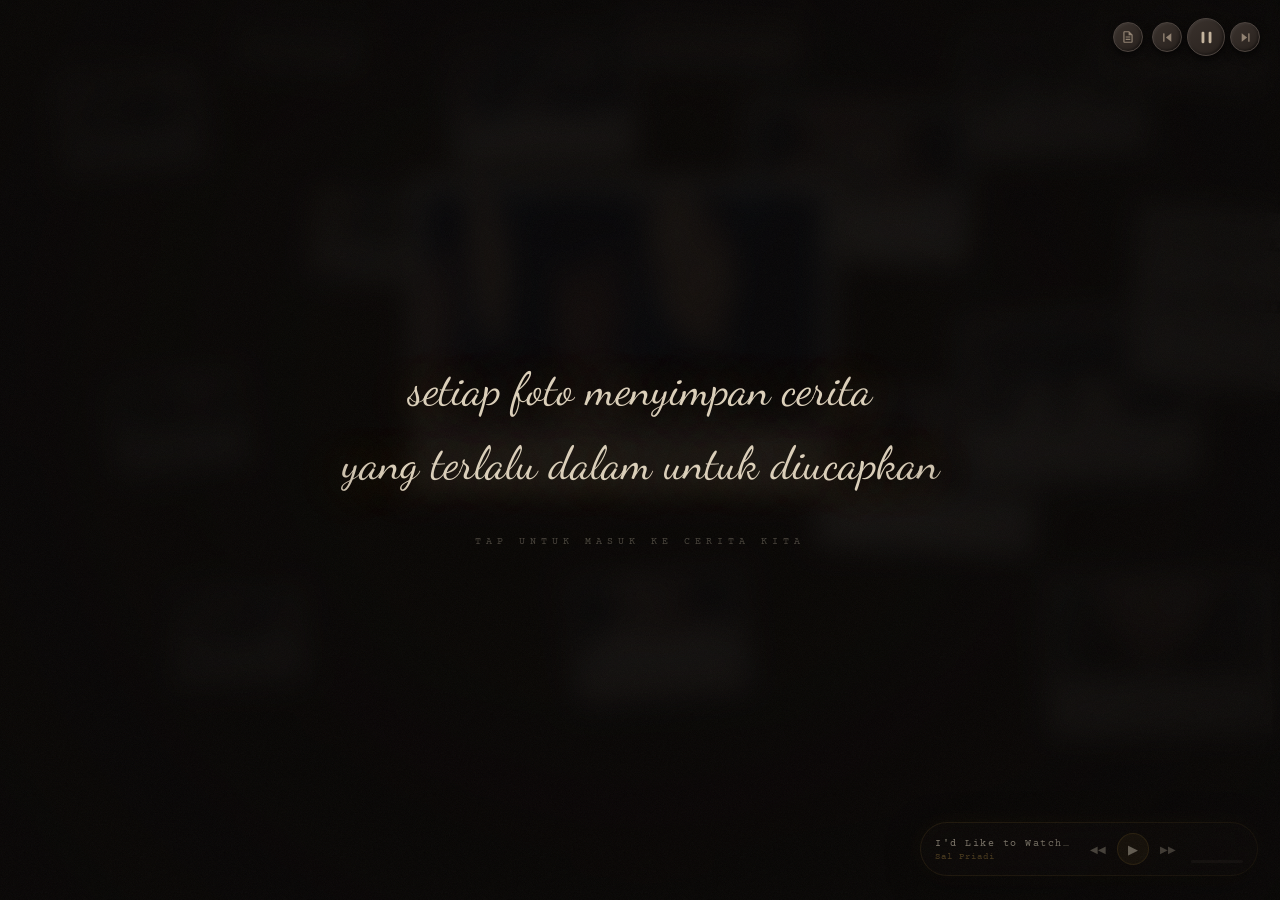
==== commit ba192a9e: "Merge branch 'main' of https://github.com/aryaabaik/digital-foto" ====
--- a/floating-gallery.html
+++ b/floating-gallery.html
@@ -998,6 +998,7 @@
     </script>
 
     <script src="transitions.js"></script>
+    <script src="music.js"></script>
 
     <!-- ═══ Falling Petals ═══ -->
     <script>
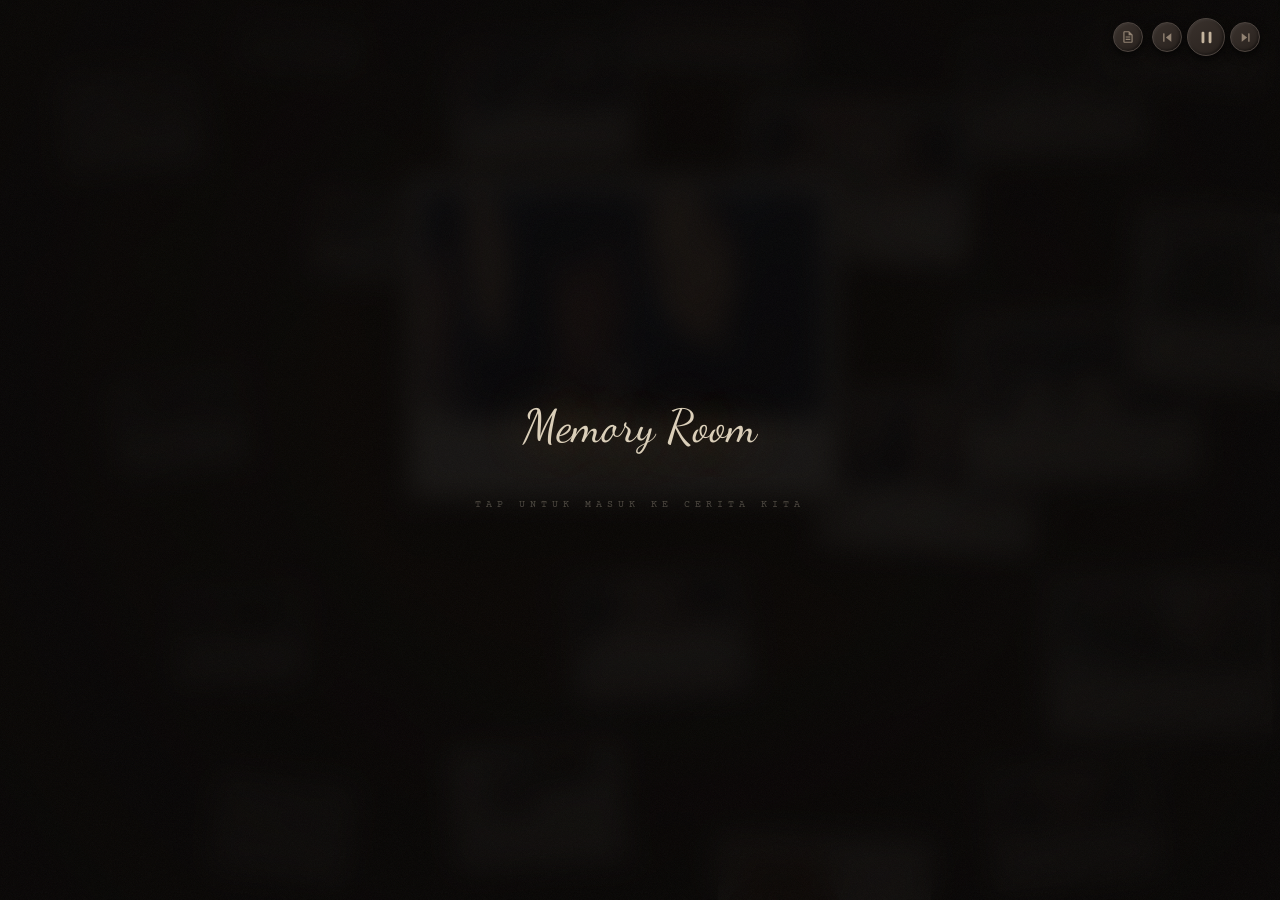
==== commit 5e8d105d: "Visual Overhaul: Added cinematic dust, improved typography, auto-play slideshow, and fixed music pat" ====
--- a/floating-gallery.html
+++ b/floating-gallery.html
@@ -39,10 +39,26 @@
                 radial-gradient(ellipse at 50% 50%, #1c1510 0%, #0d0b0a 100%);
         }
 
-        /* Vignette */
+        /* ─── Warm center glow (atmospheric light) ─── */
+        .bg-warm-glow {
+            position: fixed; inset: 0; z-index: 1; pointer-events: none;
+            background: radial-gradient(ellipse 70% 55% at 50% 52%,
+                rgba(200,145,55,0.07) 0%,
+                rgba(180,110,35,0.04) 45%,
+                transparent 72%);
+            animation: glowBreath 8s ease-in-out infinite;
+        }
+        @keyframes glowBreath {
+            0%,100% { opacity: 0.8; transform: scale(1); }
+            50%      { opacity: 1;   transform: scale(1.05); }
+        }
+
+        /* Vignette — stronger on edges */
         .bg-vignette {
             position: fixed; inset: 0; z-index: 1; pointer-events: none;
-            background: radial-gradient(ellipse at 50% 50%, transparent 30%, rgba(0,0,0,0.75) 100%);
+            background:
+                radial-gradient(ellipse at 50% 50%, transparent 28%, rgba(0,0,0,0.82) 100%),
+                linear-gradient(to bottom, rgba(0,0,0,0.18) 0%, transparent 12%, transparent 88%, rgba(0,0,0,0.25) 100%);
         }
 
         /* ─── Petal canvas ─── */
@@ -57,39 +73,56 @@
         .gallery-header {
             position: fixed; top: 0; left: 0; right: 0;
             z-index: 100;
-            padding: 40px 40px 20px;
+            padding: 36px 40px 18px;
             display: flex;
             align-items: center;
             justify-content: space-between;
-            background: linear-gradient(to bottom, rgba(13,11,10,0.92) 0%, transparent 100%);
+            background: linear-gradient(to bottom, rgba(10,8,7,0.95) 0%, transparent 100%);
         }
 
         .back-btn {
             display: flex; align-items: center; gap: 8px;
             text-decoration: none;
-            color: rgba(220,208,186,0.5);
-            font-size: 12px;
+            color: rgba(220,208,186,0.45);
+            font-size: 11px;
             letter-spacing: 3px;
             text-transform: uppercase;
-            transition: color 0.3s;
-        }
-        .back-btn:hover { color: #dcd0ba; }
-        .back-btn svg { width: 16px; height: 16px; fill: none; stroke: currentColor; stroke-width: 2; }
+            transition: color 0.3s, letter-spacing 0.3s, text-shadow 0.3s;
+            padding: 8px 14px;
+            border-radius: 30px;
+            border: 1px solid transparent;
+        }
+        .back-btn:hover {
+            color: #dcd0ba;
+            letter-spacing: 4px;
+            border-color: rgba(200,152,106,0.18);
+            background: rgba(200,152,106,0.06);
+            text-shadow: 0 0 14px rgba(200,152,106,0.35);
+        }
+        .back-btn:active { transform: scale(0.97); }
+        .back-btn svg { width: 15px; height: 15px; fill: none; stroke: currentColor; stroke-width: 2; transition: transform 0.3s; }
+        .back-btn:hover svg { transform: translateX(-3px); }
 
         .header-title {
             font-family: 'Dancing Script', cursive;
             font-size: 28px;
             color: #dcd0ba;
-            text-shadow: 0 0 30px rgba(190,150,70,0.3);
+            text-shadow: 0 0 30px rgba(190,150,70,0.3), 0 0 60px rgba(190,150,70,0.1);
             letter-spacing: 1px;
+            animation: titleGlow 6s ease-in-out infinite;
+        }
+        @keyframes titleGlow {
+            0%,100% { text-shadow: 0 0 20px rgba(190,150,70,0.25), 0 0 50px rgba(190,150,70,0.08); }
+            50%      { text-shadow: 0 0 40px rgba(190,150,70,0.5),  0 0 80px rgba(190,150,70,0.18); }
         }
 
         .header-sub {
-            font-size: 11px;
+            font-size: 10px;
             letter-spacing: 4px;
             text-transform: uppercase;
-            color: rgba(220,208,186,0.3);
+            color: rgba(220,208,186,0.28);
             text-align: right;
+            transition: color 0.4s;
         }
 
         /* ─── Gallery canvas ─── */
@@ -111,9 +144,15 @@
             cursor: zoom-in;
             transform-style: preserve-3d;
             will-change: transform;
-            transition: transform 0.4s cubic-bezier(0.175,0.885,0.32,1.275),
-                        filter 0.35s ease,
-                        box-shadow 0.35s ease;
+            transition:
+                transform 0.45s cubic-bezier(0.175,0.885,0.32,1.275),
+                filter 0.4s ease,
+                z-index 0s;
+        }
+        /* Hover: lift up + scale slightly */
+        .float-photo:hover {
+            z-index: 200 !important;
+            transform: translateZ(var(--tz,0px)) scale(1.06) translateY(-8px) rotate(0deg) !important;
         }
 
         .float-photo img {
@@ -123,23 +162,33 @@
             border-radius: 4px;
         }
 
-        /* Polaroid-style frame */
+        /* Polaroid-style frame — depth-aware shadow */
         .float-photo .frame {
             position: relative;
             width: 100%; height: 100%;
             background: #f0e8d8;
-            padding: 8px 8px 32px 8px;
+            padding: 8px 8px 34px 8px;
             border-radius: 3px;
-            box-shadow:
-                0 6px 20px rgba(0,0,0,0.6),
+            box-shadow: var(--frame-shadow,
+                0 8px 24px rgba(0,0,0,0.65),
                 0 2px 6px rgba(0,0,0,0.4),
-                inset 0 1px 0 rgba(255,255,255,0.15);
+                inset 0 1px 0 rgba(255,255,255,0.18));
             overflow: hidden;
+            transition: box-shadow 0.4s ease;
+        }
+        /* Glass sheen on top */
+        .float-photo .frame::after {
+            content: '';
+            position: absolute;
+            top: 0; left: 0; right: 0;
+            height: 40%;
+            background: linear-gradient(to bottom, rgba(255,255,255,0.08) 0%, transparent 100%);
+            pointer-events: none; border-radius: 2px 2px 0 0;
         }
 
         .float-photo .frame .img-wrap {
             width: 100%;
-            height: calc(100% - 24px);
+            height: calc(100% - 26px);
             overflow: hidden;
             border-radius: 2px;
         }
@@ -148,37 +197,28 @@
             border-radius: 2px;
             transition: transform 0.5s cubic-bezier(0.25,0.46,0.45,0.94);
         }
-
-        .float-photo:hover .frame img {
-            transform: scale(1.08);
-        }
-
-        /* Caption strip on polaroid */
+        .float-photo:hover .frame img { transform: scale(1.09); }
+
+        /* Caption strip */
         .float-photo .caption {
             position: absolute;
-            bottom: 6px; left: 0; right: 0;
+            bottom: 7px; left: 0; right: 0;
             text-align: center;
             font-family: 'Courier Prime', monospace;
             font-size: 10px;
-            color: rgba(80,60,40,0.7);
-            letter-spacing: 1px;
+            color: rgba(80,60,40,0.72);
+            letter-spacing: 1.5px;
             pointer-events: none;
         }
 
-        /* Hover glow */
+        /* Hover: shadow lifts sharply, amber glow */
         .float-photo:hover .frame {
             box-shadow:
-                0 20px 55px rgba(0,0,0,0.8),
-                0 0 30px rgba(190,150,70,0.18),
-                inset 0 1px 0 rgba(255,255,255,0.2);
-        }
-
-        /* Hover brightness */
-        .float-photo {
-            filter: brightness(0.82) saturate(0.9);
-        }
-        .float-photo:hover {
-            filter: brightness(1.05) saturate(1.1);
+                0 28px 65px rgba(0,0,0,0.85),
+                0 8px 20px rgba(0,0,0,0.55),
+                0 0 40px rgba(190,150,70,0.22),
+                0 0 80px rgba(190,150,70,0.08),
+                inset 0 1px 0 rgba(255,255,255,0.25);
         }
 
         /* ─── Floating animations (8 variants) ─── */
@@ -218,9 +258,21 @@
             70%      { transform: translateY(-5px) rotate(var(--r)); }
         }
 
-        /* Entrance animation */
+        /* Entrance animations — 3 variants for natural variety */
         @keyframes photoEntrance {
             from { opacity: 0; transform: translateY(40px) scale(0.85) rotate(var(--r)); }
+            to   { opacity: 1; }
+        }
+        @keyframes photoEntranceLeft {
+            from { opacity: 0; transform: translateX(-35px) translateY(20px) scale(0.88) rotate(var(--r)); }
+            to   { opacity: 1; }
+        }
+        @keyframes photoEntranceRight {
+            from { opacity: 0; transform: translateX(30px) translateY(25px) scale(0.9) rotate(var(--r)); }
+            to   { opacity: 1; }
+        }
+        @keyframes photoEntranceFade {
+            from { opacity: 0; transform: scale(0.92) rotate(var(--r)); }
             to   { opacity: 1; }
         }
 
@@ -347,7 +399,7 @@
            MOBILE EXPERIENCE (≤600px) — Canvas World
         ═══════════════════════════════════════════ */
         @media (max-width: 600px) {
-            .gallery-canvas, .scroll-hint, #petalCanvas { display: none !important; }
+            .gallery-canvas, .scroll-hint { display: none !important; }
             html, body { overflow: hidden; height: 100%; }
             .gallery-header {
                 position: fixed; top: 0; left: 0; right: 0;
@@ -368,6 +420,14 @@
             .lb-frame { padding: 10px 10px 40px; }
             .lb-img-wrap img { max-width: 92vw; max-height: 70vh; }
         }
+        /* Daun kering tetap muncul di mobile — di atas gallery, bawah header */
+        @media (max-width: 600px) {
+            #petalCanvas {
+                display: block !important;
+                z-index: 15;
+                pointer-events: none;
+            }
+        }
 
         /* ─── Mobile Gallery: scrollable floating world ─── */
         .mobile-gallery {
@@ -669,21 +729,79 @@
         /* ─── Hero photo ─── */
         .float-photo.is-hero .frame {
             background: #f5ede0;
-            border: 1px solid rgba(190,150,60,0.35);
-            animation: heroPulse 4.5s ease-in-out infinite;
+            border: 1px solid rgba(190,150,60,0.3);
+            animation: heroPulse 5s ease-in-out infinite;
         }
         @keyframes heroPulse {
-            0%,100% { box-shadow: 0 20px 60px rgba(0,0,0,0.8), 0 0 55px rgba(190,140,50,0.25); }
-            50%      { box-shadow: 0 24px 70px rgba(0,0,0,0.85), 0 0 90px rgba(190,140,50,0.42); }
+            0%,100% { box-shadow: 0 22px 65px rgba(0,0,0,0.82), 0 0 60px rgba(190,140,50,0.28), 0 0 120px rgba(190,140,50,0.1); }
+            50%      { box-shadow: 0 28px 80px rgba(0,0,0,0.88), 0 0 100px rgba(190,140,50,0.48), 0 0 160px rgba(190,140,50,0.18); }
         }
         .float-photo.is-hero .caption {
-            font-size: 11.5px;
+            font-size: 12px;
             font-weight: bold;
-            color: rgba(110,75,30,0.9);
-            letter-spacing: 0.5px;
+            color: rgba(110,75,30,0.92);
+            letter-spacing: 0.8px;
         }
         .float-photo.is-hero {
-            filter: brightness(1.08) saturate(1.05) !important;
+            filter: brightness(1.1) saturate(1.08) !important;
+        }
+        .float-photo.is-hero:hover {
+            /* ─── Depth blur badges ─── */
+        /* Applied via JS inline style: blur(Xpx) */
+
+        /* ─── Cinematic Dust Particles ─── */
+        #dustCanvas {
+            position: fixed; inset: 0; z-index: 1;
+            pointer-events: none;
+            opacity: 0.3;
+        }
+
+        /* ─── Floating UI Polish ─── */
+        .slideshow-btn {
+            position: fixed; bottom: 25px; right: 30px;
+            z-index: 150;
+            background: rgba(13,11,10,0.6);
+            backdrop-filter: blur(10px);
+            -webkit-backdrop-filter: blur(10px);
+            border: 1px solid rgba(220,208,186,0.15);
+            color: #dcd0ba;
+            padding: 10px 18px;
+            border-radius: 30px;
+            font-family: 'Courier Prime', monospace;
+            font-size: 10px;
+            letter-spacing: 2px;
+            text-transform: uppercase;
+            cursor: pointer;
+            transition: all 0.3s;
+            display: flex; align-items: center; gap: 10px;
+        }
+        .slideshow-btn:hover {
+            background: rgba(190,150,70,0.15);
+            border-color: rgba(190,150,70,0.4);
+            transform: translateY(-3px);
+            box-shadow: 0 10px 25px rgba(0,0,0,0.4);
+        }
+        .slideshow-btn.active {
+            background: #be9646;
+            color: #0d0b0a;
+            border-color: #be9646;
+        }
+        .slideshow-btn svg { width: 14px; height: 14px; fill: currentColor; }
+
+        /* ─── Chapter Label Polish ─── */
+        .chapter-label {
+            position: fixed; z-index: 3;
+            pointer-events: none; user-select: none;
+            font-family: 'Dancing Script', cursive;
+            color: rgba(190,145,55,0.04);
+            white-space: nowrap;
+            line-height: 1;
+            filter: blur(1px);
+            animation: chapterFloat 20s linear infinite alternate;
+        }
+        @keyframes chapterFloat {
+            0%   { transform: translate(0, 0) rotate(var(--rot)); }
+            100% { transform: translate(20px, 15px) rotate(calc(var(--rot) + 2deg)); }
         }
     </style>
 </head>
@@ -692,21 +810,22 @@
     <!-- Background layers -->
     <div class="bg-space"></div>
     <canvas id="petalCanvas"></canvas>
+    <canvas id="dustCanvas"></canvas>
+    <div class="bg-warm-glow"></div>
     <div class="bg-vignette"></div>
 
     <!-- Intro overlay -->
     <div class="intro-overlay" id="introOverlay">
         <div class="intro-quote">
-            setiap foto menyimpan cerita<br>
-            yang terlalu dalam untuk diucapkan
+            Memory Room
         </div>
         <div class="intro-sub">tap untuk masuk ke cerita kita</div>
     </div>
 
     <!-- Chapter watermark labels -->
-    <div class="chapter-label" style="font-size:110px; left:1%; top:18%; transform:rotate(-14deg); opacity:0.03;">awal mula</div>
-    <div class="chapter-label" style="font-size:100px; left:32%; top:68%; transform:rotate(-7deg); opacity:0.025;">semakin dekat</div>
-    <div class="chapter-label" style="font-size:105px; right:0%; top:28%; transform:rotate(10deg); opacity:0.025;">sekarang</div>
+    <div class="chapter-label" style="--rot:-14deg; font-size:110px; left:1%; top:18%; transform:rotate(-14deg);">awal mula</div>
+    <div class="chapter-label" style="--rot:-7deg; font-size:100px; left:32%; top:68%; transform:rotate(-7deg);">semakin dekat</div>
+    <div class="chapter-label" style="--rot:10deg; font-size:105px; right:0%; top:28%; transform:rotate(10deg);">sekarang</div>
 
     <!-- Header -->
     <header class="gallery-header">
@@ -731,14 +850,19 @@
         <svg viewBox="0 0 24 24"><circle cx="12" cy="12" r="9"/><line x1="12" y1="8" x2="12" y2="16"/><polyline points="9 13 12 16 15 13"/></svg>
     </div>
 
+    <button class="slideshow-btn" id="slideshowBtn">
+        <svg viewBox="0 0 24 24"><polygon points="5 3 19 12 5 21 5 3"/></svg>
+        <span>Auto Play</span>
+    </button>
+
     <!-- ═══ MOBILE GALLERY: canvas world (hidden on desktop) ═══ -->
     <div class="mobile-gallery" id="mobileGallery">
         <div class="mob-glow"></div>
         <div class="mob-world" id="mobWorld">
             <!-- Center date title -->
             <div class="mob-center-title">
-                <div class="mob-date-big">26.09.24</div>
-                <div class="mob-date-sub">kenangan kita</div>
+                <div class="mob-date-big">Memory </div>
+                <div class="mob-date-sub">Memory Rekap</div>
             </div>
             <!-- Polaroids injected by mobile JS -->
         </div>
@@ -769,236 +893,9 @@
     </div>
 
     <!-- ═══ Music Player ═══ -->
-    <div id="musicPlayer">
-        <audio id="bgAudio" preload="none"></audio>
-        <div id="mpTrack">
-            <div id="mpTitle">—</div>
-            <div id="mpArtist">—</div>
-        </div>
-        <div id="mpControls">
-            <button id="mpPrev" title="Sebelumnya">&#9664;&#9664;</button>
-            <button id="mpPlay" title="Play / Pause">&#9654;</button>
-            <button id="mpNext" title="Berikutnya">&#9654;&#9654;</button>
-        </div>
-        <div id="mpBarWrap"><div id="mpBar"></div></div>
-    </div>
-
-    <style>
-        /* ── Music Player ── */
-        #musicPlayer {
-            position: fixed;
-            bottom: 24px;
-            right: 22px;
-            z-index: 9500;
-            display: flex;
-            align-items: center;
-            gap: 10px;
-            padding: 10px 14px;
-            background: rgba(13, 10, 8, 0.78);
-            border: 1px solid rgba(190,145,55,0.18);
-            border-radius: 40px;
-            backdrop-filter: blur(18px);
-            -webkit-backdrop-filter: blur(18px);
-            box-shadow: 0 8px 32px rgba(0,0,0,0.55), 0 0 20px rgba(190,140,50,0.08);
-            transition: opacity 0.4s, transform 0.4s;
-            animation: mpSlideIn 0.7s cubic-bezier(0.175,0.885,0.32,1.275) both;
-            animation-delay: 2s;
-        }
-        @keyframes mpSlideIn {
-            from { opacity: 0; transform: translateY(20px); }
-            to   { opacity: 1; transform: translateY(0); }
-        }
-        #mpTrack {
-            max-width: 140px;
-            overflow: hidden;
-        }
-        #mpTitle {
-            font-family: 'Courier Prime', monospace;
-            font-size: 10px;
-            letter-spacing: 1.5px;
-            color: rgba(220,208,186,0.9);
-            white-space: nowrap;
-            overflow: hidden;
-            text-overflow: ellipsis;
-            line-height: 1.3;
-        }
-        #mpArtist {
-            font-family: 'Courier Prime', monospace;
-            font-size: 9px;
-            letter-spacing: 1px;
-            color: rgba(190,150,70,0.6);
-            white-space: nowrap;
-            overflow: hidden;
-            text-overflow: ellipsis;
-            margin-top: 2px;
-        }
-        #mpControls {
-            display: flex;
-            align-items: center;
-            gap: 6px;
-        }
-        #mpControls button {
-            background: none;
-            border: none;
-            cursor: pointer;
-            color: rgba(220,208,186,0.55);
-            font-size: 10px;
-            padding: 4px 5px;
-            border-radius: 50%;
-            transition: color 0.2s, background 0.2s, transform 0.15s;
-            display: flex;
-            align-items: center;
-            justify-content: center;
-            width: 26px;
-            height: 26px;
-        }
-        #mpControls button:hover {
-            color: #dcd0ba;
-            background: rgba(190,145,55,0.15);
-        }
-        #mpPlay {
-            font-size: 13px !important;
-            color: rgba(220,208,186,0.85) !important;
-            width: 32px !important;
-            height: 32px !important;
-            background: rgba(190,145,55,0.12) !important;
-            border: 1px solid rgba(190,145,55,0.25) !important;
-        }
-        #mpPlay:hover {
-            background: rgba(190,145,55,0.28) !important;
-            color: #f0e8d8 !important;
-            transform: scale(1.08);
-        }
-        #mpBarWrap {
-            width: 52px;
-            height: 3px;
-            background: rgba(220,208,186,0.1);
-            border-radius: 3px;
-            overflow: hidden;
-            align-self: flex-end;
-            margin-bottom: 2px;
-        }
-        #mpBar {
-            height: 100%;
-            width: 0%;
-            background: linear-gradient(90deg, rgba(190,145,55,0.6), rgba(220,190,90,0.9));
-            border-radius: 3px;
-            transition: width 0.8s linear;
-        }
-        @media (max-width: 600px) {
-            #musicPlayer {
-                bottom: 14px;
-                right: 12px;
-                padding: 8px 12px;
-                gap: 8px;
-            }
-            #mpTrack { max-width: 110px; }
-        }
-    </style>
-
-    <script>
-    (function() {
-        const PLAYLIST = [
-            {
-                src:    'sound/I\'d like to watch you sleeping _ lirik dan musik oleh Sal Priadi.mp3',
-                title:  'I\'d Like to Watch You Sleeping',
-                artist: 'Sal Priadi'
-            },
-            {
-                src:    'sound/Abe Parker - Butterflies _ Lirik Terjemahan.mp3',
-                title:  'Butterflies',
-                artist: 'Abe Parker'
-            }
-        ];
-
-        let currentIdx = 0;
-        let isPlaying  = false;
-
-        const audio   = document.getElementById('bgAudio');
-        const btnPlay = document.getElementById('mpPlay');
-        const btnPrev = document.getElementById('mpPrev');
-        const btnNext = document.getElementById('mpNext');
-        const titleEl = document.getElementById('mpTitle');
-        const artistEl= document.getElementById('mpArtist');
-        const barEl   = document.getElementById('mpBar');
-
-        function loadTrack(idx, autoPlay) {
-            currentIdx = ((idx % PLAYLIST.length) + PLAYLIST.length) % PLAYLIST.length;
-            const track = PLAYLIST[currentIdx];
-            audio.src   = track.src;
-            titleEl.textContent  = track.title;
-            artistEl.textContent = track.artist;
-            barEl.style.width = '0%';
-            if (autoPlay) {
-                audio.play().then(() => {
-                    isPlaying = true;
-                    btnPlay.innerHTML = '&#9646;&#9646;';
-                }).catch(() => {});
-            }
-        }
-
-        function togglePlay() {
-            if (audio.paused) {
-                if (!audio.src) loadTrack(0, false);
-                audio.play().then(() => {
-                    isPlaying = true;
-                    btnPlay.innerHTML = '&#9646;&#9646;';
-                }).catch(() => {});
-            } else {
-                audio.pause();
-                isPlaying = false;
-                btnPlay.innerHTML = '&#9654;';
-            }
-        }
-
-        function nextTrack() {
-            loadTrack(currentIdx + 1, true);
-        }
-
-        /* Auto next when song ends */
-        audio.addEventListener('ended', () => {
-            console.log('Track ended, playing next...');
-            nextTrack();
-        });
-
-        /* Progress bar */
-        audio.addEventListener('timeupdate', () => {
-            if (audio.duration) {
-                barEl.style.width = (audio.currentTime / audio.duration * 100) + '%';
-            }
-        });
-
-        btnPlay.addEventListener('click', togglePlay);
-        btnPrev.addEventListener('click', () => {
-            /* If >3s in, restart; else go to prev */
-            if (audio.currentTime > 3) {
-                audio.currentTime = 0;
-            } else {
-                loadTrack(currentIdx - 1, isPlaying);
-            }
-        });
-        btnNext.addEventListener('click', () => loadTrack(currentIdx + 1, isPlaying));
-
-        /* Start playing when user dismisses intro or clicks anywhere */
-        const intro = document.getElementById('introOverlay');
-        const startAudio = () => {
-            if (!isPlaying) {
-                loadTrack(0, true);
-            }
-        };
-
-        if (intro) {
-            intro.addEventListener('click', startAudio, { once: true });
-        }
-        document.addEventListener('click', startAudio, { once: true });
-
-        /* Pre-load first track info */
-        loadTrack(0, false);
-    })();
-    </script>
-
     <script src="transitions.js"></script>
     <script src="music.js"></script>
+
 
     <!-- ═══ Falling Petals ═══ -->
     <script>
@@ -1053,13 +950,54 @@
             ctx.restore();
         }
 
-        /* ── Resize ── */
-        function resize() {
-            canvas.width  = window.innerWidth;
-            canvas.height = window.innerHeight;
-        }
         resize();
         window.addEventListener('resize', resize);
+
+        /* ── Cinematic Dust Particles ── */
+        const dustCanvas = document.getElementById('dustCanvas');
+        const dctx = dustCanvas.getContext('2d');
+        let dustParticles = [];
+        
+        function resizeDust() {
+            dustCanvas.width = window.innerWidth;
+            dustCanvas.height = window.innerHeight;
+        }
+        resizeDust();
+        window.addEventListener('resize', resizeDust);
+
+        function createDust() {
+            dustParticles = [];
+            for(let i=0; i<60; i++) {
+                dustParticles.push({
+                    x: Math.random() * dustCanvas.width,
+                    y: Math.random() * dustCanvas.height,
+                    size: Math.random() * 2.5 + 0.5,
+                    vx: (Math.random() - 0.5) * 0.4,
+                    vy: (Math.random() - 0.5) * 0.4,
+                    opacity: Math.random() * 0.5 + 0.2
+                });
+            }
+        }
+        createDust();
+
+        function animateDust() {
+            dctx.clearRect(0,0, dustCanvas.width, dustCanvas.height);
+            dustParticles.forEach(p => {
+                p.x += p.vx;
+                p.y += p.vy;
+                if(p.x < 0) p.x = dustCanvas.width;
+                if(p.x > dustCanvas.width) p.x = 0;
+                if(p.y < 0) p.y = dustCanvas.height;
+                if(p.y > dustCanvas.height) p.y = 0;
+                
+                dctx.beginPath();
+                dctx.arc(p.x, p.y, p.size, 0, Math.PI*2);
+                dctx.fillStyle = `rgba(220, 208, 186, ${p.opacity})`;
+                dctx.fill();
+            });
+            requestAnimationFrame(animateDust);
+        }
+        animateDust();
 
         /* ── Leaf factory ── */
         function makeLeaf() {
@@ -1130,11 +1068,11 @@
         /* ─── Photo data with emotional captions ─── */
         const PHOTOS = [
             // Chapter 1 — Awal Mula
-            { src: 'image/1.jpeg',  caption: '26.09.24' },
-            { src: 'image/2.jpeg',  caption: '26.09.24' },
-            { src: 'image/3.jpeg',  caption: '26.09.24' },
-            { src: 'image/4.jpeg',  caption: '26.09.24' },
-            { src: 'image/5.jpeg',  caption: '26.09.24' },
+            { src: 'image/32.png',  caption: '26.09.24' },
+            { src: 'image/33.png',  caption: '26.09.24' },
+            { src: 'image/34.png',  caption: '26.09.24' },
+            { src: 'image/35.png',  caption: '26.09.24' },
+            { src: 'image/36.png',  caption: '26.09.24' },
             // Chapter 2 — Semakin Dekat
             { src: 'image/6.jpeg',  caption: '26.09.24' },
             { src: 'image/7.jpeg',  caption: '26.09.24' },
@@ -1146,8 +1084,16 @@
             { src: 'image/12.jpeg', caption: '26.09.24' },
             { src: 'image/13.jpeg', caption: '26.09.24' },
             { src: 'image/14.jpeg', caption: '26.09.24' },
+            { src: 'image/2.jpeg',  caption: '26.09.24' },
+            { src: 'image/3.jpeg',  caption: '26.09.24' },
             { src: 'image/15.png',  caption: '26.09.24' },
+            { src: 'image/16.png',  caption: '26.09.24' },
+            { src: 'image/17.png',  caption: '26.09.24' },
             { src: 'image/18.png',  caption: '26.09.24' },
+            { src: 'image/19.png',  caption: '26.09.24' },
+            { src: 'image/20.png',  caption: '26.09.24' },
+            { src: 'image/21.png',  caption: '26.09.24' },
+            { src: 'image/22.png',  caption: '26.09.24' },
         ];
 
         const HERO_IDX = 7; // index of the hero/focal photo
@@ -1167,29 +1113,46 @@
             [ 36, 26,  330, 3,  0, 1, 0.0  ], // HERO — large, centered, depth 3
             [ 57, 15,  210, 2,  2, 2, 0.18 ],
             [ 44, 62,  190, 1, -5, 3, 0.40 ],
-            [ 62, 44,  205, 2,  3, 4, 0.45 ],
+            [ 62, 44,  205, 2, 3, 4, 0.45 ],
             // ── Chapter 3: Sekarang — RIGHT zone, warmer, larger ──
             [ 73,  4,  200, 1, -3, 5, 0.15 ],
             [ 83, -3,  190, 1,  5, 6, 0.30 ],
             [ 72, 36,  220, 2, -2, 7, 0.22 ],
             [ 84, 26,  230, 2,  4, 8, 0.50 ],
             [ 78, 62,  210, 2, -1, 1, 0.55 ],
+            // ── Extra memories ──
+            [ 15, 85,  180, 0,  6, 2, 0.60 ],
+            [ 35, 80,  190, 1, -4, 3, 0.65 ],
+            [ 55, 88,  200, 2,  2, 4, 0.70 ],
+            [ 75, 82,  185, 1, -6, 5, 0.75 ],
+            [  5, -15, 170, 0, -8, 6, 0.80 ],
+            [ 25, -12, 180, 1,  7, 7, 0.85 ],
+            [ 65, -15, 190, 0, -3, 8, 0.90 ],
+            [ 85, -10, 175, 1,  5, 1, 0.95 ],
         ];
 
         const DEPTH_Z     = [0, 60, 130, 220];
-        const DEPTH_DIM   = [0.65, 0.78, 0.9, 1.0];
-        const DEPTH_SCALE = [0.78, 0.87, 0.95, 1.05];
+        // depth 0 = farthest/smallest, depth 3 = closest/largest
+        const DEPTH_BLUR  = [1.8, 0.8, 0, 0];    // px of blur: far = blurry
+        const DEPTH_BRITE = [0.58, 0.72, 0.88, 1.0]; // brightness
+        const DEPTH_SAT   = [0.68, 0.80, 0.90, 1.0]; // saturation
+        const DEPTH_SCALE = [0.76, 0.86, 0.95, 1.06];
+        // Depth-based frame shadows: far = soft big, near = tight sharp
+        const DEPTH_SHADOW = [
+            '0 4px 18px rgba(0,0,0,0.5), 0 1px 5px rgba(0,0,0,0.3), inset 0 1px 0 rgba(255,255,255,0.1)',
+            '0 8px 28px rgba(0,0,0,0.62), 0 2px 8px rgba(0,0,0,0.38), inset 0 1px 0 rgba(255,255,255,0.14)',
+            '0 14px 42px rgba(0,0,0,0.72), 0 4px 12px rgba(0,0,0,0.45), inset 0 1px 0 rgba(255,255,255,0.18)',
+            '0 22px 60px rgba(0,0,0,0.82), 0 6px 18px rgba(0,0,0,0.55), inset 0 1px 0 rgba(255,255,255,0.22)',
+        ];
         const FLOAT_ANIMS = ['float1','float2','float3','float4','float5','float6','float7','float8'];
         const FLOAT_DUR   = [5.5, 7, 6.2, 8, 5.8, 6.8, 7.4, 5.2];
+        // Entrance variants: 0=up, 1=left, 2=right, 3=fade
+        const ENTRANCE_ANIMS = ['photoEntrance','photoEntranceLeft','photoEntranceRight','photoEntranceFade'];
 
         const world = document.getElementById('galleryWorld');
-
-        /* Mobile: gunakan layout yang disesuaikan */
         const isMobile = window.innerWidth <= 600;
 
-        /* Layout mobile: posisi lebih rapi, ukuran lebih kecil */
         const LAYOUT_MOBILE = [
-            //  left%  top%   w    depth rot anim  delay
             [  2,   5,  130,  0,  -5,  1,  0.0  ],
             [ 40,  -2,  115,  0,   4,  2,  0.20 ],
             [  5,  32,  120,  0,  -7,  3,  0.35 ],
@@ -1197,7 +1160,7 @@
             [  8,  58,  118,  0,  -4,  5,  0.28 ],
             [ 38,  50,  125,  1,  -2,  6,  0.08 ],
             [  3,  80,  120,  1,   4,  7,  0.30 ],
-            [ 10,  30,  220,  3,   0,  1,  0.0  ], // HERO
+            [ 10,  30,  220,  3,   0,  1,  0.0  ],
             [ 48,  40,  130,  2,   2,  2,  0.18 ],
             [ 30,  70,  118,  1,  -5,  3,  0.40 ],
             [ 55,  62,  125,  2,   3,  4,  0.45 ],
@@ -1220,9 +1183,23 @@
             el.className = 'float-photo' + (isHero ? ' is-hero' : '');
             el.dataset.index = i;
 
-            const floatDur  = isHero ? 8 : FLOAT_DUR[animIdx - 1];
-            const floatAnim = isHero ? 'float1' : FLOAT_ANIMS[animIdx - 1];
-            const zIdx      = isHero ? 50 : (10 + depth * 5);
+            const floatDur    = isHero ? 9 : FLOAT_DUR[animIdx - 1];
+            const floatAnim   = isHero ? 'float1' : FLOAT_ANIMS[animIdx - 1];
+            const zIdx        = isHero ? 50 : (10 + depth * 5);
+            const blur        = isHero ? 0 : DEPTH_BLUR[depth];
+            const brite       = isHero ? 1.1  : DEPTH_BRITE[depth];
+            const sat         = isHero ? 1.08 : DEPTH_SAT[depth];
+            const tzPx        = isHero ? 220  : DEPTH_Z[depth];
+            const scale       = isHero ? 1.06 : DEPTH_SCALE[depth];
+            const frameShadow = isHero ? DEPTH_SHADOW[3] : DEPTH_SHADOW[depth];
+            // Vary entrance per column zone
+            const entranceIdx = isHero ? 3 : (left < 30 ? 1 : left > 65 ? 2 : i % 2 === 0 ? 0 : 3);
+            const entranceAnim = ENTRANCE_ANIMS[entranceIdx];
+            const entranceDur  = 0.75 + delay * 0.15;
+
+            const filterStr = blur > 0
+                ? `blur(${blur}px) brightness(${brite}) saturate(${sat})`
+                : `brightness(${brite}) saturate(${sat})`;
 
             el.style.cssText = `
                 left: ${left}%;
@@ -1230,11 +1207,13 @@
                 width: ${w}px;
                 height: ${h}px;
                 --r: ${rot}deg;
+                --tz: ${tzPx}px;
+                --frame-shadow: ${frameShadow};
                 animation:
-                    photoEntrance 0.9s cubic-bezier(0.22,1,0.36,1) ${delay}s both,
-                    ${floatAnim} ${floatDur}s ease-in-out ${delay}s infinite;
-                filter: brightness(${isHero ? 1.08 : DEPTH_DIM[depth]}) saturate(${isHero ? 1.05 : 0.88});
-                transform: translateZ(${DEPTH_Z[depth]}px) scale(${DEPTH_SCALE[depth]}) rotate(${rot}deg);
+                    ${entranceAnim} ${entranceDur}s cubic-bezier(0.22,1,0.36,1) ${delay}s both,
+                    ${floatAnim} ${floatDur}s ease-in-out ${delay + entranceDur}s infinite;
+                filter: ${filterStr};
+                transform: translateZ(${tzPx}px) scale(${scale}) rotate(${rot}deg);
                 z-index: ${zIdx};
             `;
 
@@ -1248,6 +1227,13 @@
             `;
 
             el.addEventListener('click', () => openLightbox(i));
+            // Reset blur on hover via JS for smooth DoF transition
+            el.addEventListener('mouseenter', () => {
+                el.style.filter = `brightness(1.05) saturate(1.1)`;
+            });
+            el.addEventListener('mouseleave', () => {
+                el.style.filter = filterStr;
+            });
             world.appendChild(el);
         });
 
@@ -1257,40 +1243,82 @@
             if (sub) sub.innerHTML = 'DRAG<br>TO EXPLORE';
         }
 
-        /* ─── Parallax on mouse move ─── */
+        /* ─── Parallax on mouse move (smooth inertia) ─── */
         const canvas = document.getElementById('galleryCanvas');
+        const slideshowBtn = document.getElementById('slideshowBtn');
         let targetRX = 0, targetRY = 0;
         let currentRX = 0, currentRY = 0;
+        let lastMouse = { x: 0, y: 0 };
+        let autoPlay = false;
+        let autoTime = 0;
+
+        slideshowBtn.addEventListener('click', () => {
+            autoPlay = !autoPlay;
+            slideshowBtn.classList.toggle('active', autoPlay);
+            slideshowBtn.querySelector('span').textContent = autoPlay ? 'Stop Play' : 'Auto Play';
+            slideshowBtn.querySelector('svg').innerHTML = autoPlay 
+                ? '<rect x="6" y="4" width="4" height="16"/><rect x="14" y="4" width="4" height="16"/>'
+                : '<polygon points="5 3 19 12 5 21 5 3"/>';
+        });
 
         canvas.addEventListener('mousemove', (e) => {
+            if (autoPlay) return; // disable during autoplay
             const cx = canvas.clientWidth  / 2;
             const cy = canvas.clientHeight / 2;
-            targetRY =  ((e.clientX - cx) / cx) * 8;
-            targetRX = -((e.clientY - cy) / cy) * 5;
+            const dx = e.clientX - lastMouse.x;
+            const dy = e.clientY - lastMouse.y;
+            lastMouse = { x: e.clientX, y: e.clientY };
+            // Clamp targets with slight velocity from movement speed
+            targetRY = Math.max(-10, Math.min(10, ((e.clientX - cx) / cx) * 9 + dx * 0.04));
+            targetRX = Math.max(-6,  Math.min(6,  -((e.clientY - cy) / cy) * 6 + dy * -0.03));
         });
-        canvas.addEventListener('mouseleave', () => { targetRX = 0; targetRY = 0; });
+        canvas.addEventListener('mouseleave', () => { if(!autoPlay) { targetRX = 0; targetRY = 0; } });
 
         function lerp(a, b, t) { return a + (b - a) * t; }
         function tick() {
-            currentRX = lerp(currentRX, targetRX, 0.06);
-            currentRY = lerp(currentRY, targetRY, 0.06);
-            world.style.transform = `rotateX(${currentRX}deg) rotateY(${currentRY}deg)`;
+            if (autoPlay) {
+                autoTime += 0.005;
+                targetRY = Math.sin(autoTime) * 8;
+                targetRX = Math.cos(autoTime * 0.7) * 4;
+            }
+            // Inertia: lerp toward target — feels heavy/weighted
+            currentRX = lerp(currentRX, targetRX, 0.055);
+            currentRY = lerp(currentRY, targetRY, 0.055);
+            world.style.transform = `rotateX(${currentRX.toFixed(3)}deg) rotateY(${currentRY.toFixed(3)}deg)`;
             requestAnimationFrame(tick);
         }
         tick();
 
-        /* ─── Touch drag pan ─── */
+        /* ─── Touch drag pan with inertia ─── */
         let isDragging = false, dragStart = { x: 0, y: 0 };
+        let velX = 0, velY = 0, lastTouch = { x: 0, y: 0 };
         canvas.addEventListener('touchstart', (e) => {
             isDragging = true;
-            dragStart = { x: e.touches[0].clientX, y: e.touches[0].clientY };
+            dragStart = lastTouch = { x: e.touches[0].clientX, y: e.touches[0].clientY };
+            velX = velY = 0;
         }, { passive: true });
         canvas.addEventListener('touchmove', (e) => {
             if (!isDragging) return;
-            targetRY =  ((e.touches[0].clientX - dragStart.x) / canvas.clientWidth)  * 20;
-            targetRX = -((e.touches[0].clientY - dragStart.y) / canvas.clientHeight) * 12;
+            const tx = e.touches[0].clientX, ty = e.touches[0].clientY;
+            velX = tx - lastTouch.x;
+            velY = ty - lastTouch.y;
+            lastTouch = { x: tx, y: ty };
+            targetRY = Math.max(-14, Math.min(14, ((tx - dragStart.x) / canvas.clientWidth)  * 22));
+            targetRX = Math.max(-9,  Math.min(9,  -((ty - dragStart.y) / canvas.clientHeight) * 14));
         }, { passive: true });
-        canvas.addEventListener('touchend', () => { isDragging = false; targetRX = 0; targetRY = 0; });
+        canvas.addEventListener('touchend', () => {
+            isDragging = false;
+            // Apply momentum decay
+            const decay = () => {
+                velX *= 0.88; velY *= 0.88;
+                targetRY += velX * 0.04;
+                targetRX -= velY * 0.03;
+                targetRY *= 0.94; targetRX *= 0.94;
+                if (Math.abs(velX) > 0.2 || Math.abs(velY) > 0.2) requestAnimationFrame(decay);
+                else { targetRX = 0; targetRY = 0; }
+            };
+            requestAnimationFrame(decay);
+        });
 
         /* ─── Lightbox ─── */
         const lightbox  = document.getElementById('lightbox');
@@ -1358,11 +1386,11 @@
 
         /* ── Photo data ── */
         const PHOTOS = [
-            { src:'image/1.jpeg',  cap:'26.09.24' },
-            { src:'image/2.jpeg',  cap:'26.09.24' },
-            { src:'image/3.jpeg',  cap:'26.09.24' },
-            { src:'image/4.jpeg',  cap:'26.09.24' },
-            { src:'image/5.jpeg',  cap:'26.09.24' },
+            { src:'image/32.png',  cap:'26.09.24' },
+            { src:'image/33.png',  cap:'26.09.24' },
+            { src:'image/34.png',  cap:'26.09.24' },
+            { src:'image/35.png',  cap:'26.09.24' },
+            { src:'image/36.png',  cap:'26.09.24' },
             { src:'image/6.jpeg',  cap:'26.09.24' },
             { src:'image/7.jpeg',  cap:'26.09.24' },
             { src:'image/8.jpeg',  cap:'26.09.24' },
@@ -1372,7 +1400,15 @@
             { src:'image/12.jpeg', cap:'26.09.24' },
             { src:'image/13.jpeg', cap:'26.09.24' },
             { src:'image/14.jpeg', cap:'26.09.24' },
+            { src:'image/2.jpeg',  cap:'26.09.24' },
             { src:'image/15.png',  cap:'26.09.24' },
+            { src:'image/16.png',  cap:'26.09.24' },
+            { src:'image/17.png',  cap:'26.09.24' },
+            { src:'image/18.png',  cap:'26.09.24' },
+            { src:'image/19.png',  cap:'26.09.24' },
+            { src:'image/20.png',  cap:'26.09.24' },
+            { src:'image/21.png',  cap:'26.09.24' },
+            { src:'image/22.png',  cap:'26.09.24' },
         ];
 
         /* ── Layout: [centerVW, topVH, sizeIdx, rot, z]
@@ -1396,6 +1432,15 @@
             [  83,  90,   1,   10,  11 ],  // 12 right, medium
             [  32, 104,   1,   -5,  13 ],  // 13 center-left, medium
             [  68, 108,   2,    8,  18 ],  // 14 right, large
+            // Extra memories mobile (spacing vh ≥ 28)
+            [ 15, 130,   1,   -9,  12 ],
+            [ 80, 132,   0,    7,   8 ],
+            [ 45, 155,   2,   -3,  16 ],
+            [ 10, 178,   1,    6,  11 ],
+            [ 85, 180,   0,   -8,   7 ],
+            [ 40, 205,   2,    4,  19 ],
+            [ 75, 230,   1,   -5,  14 ],
+            [ 12, 235,   0,    9,   6 ],
         ];
 
         const SIZES = [
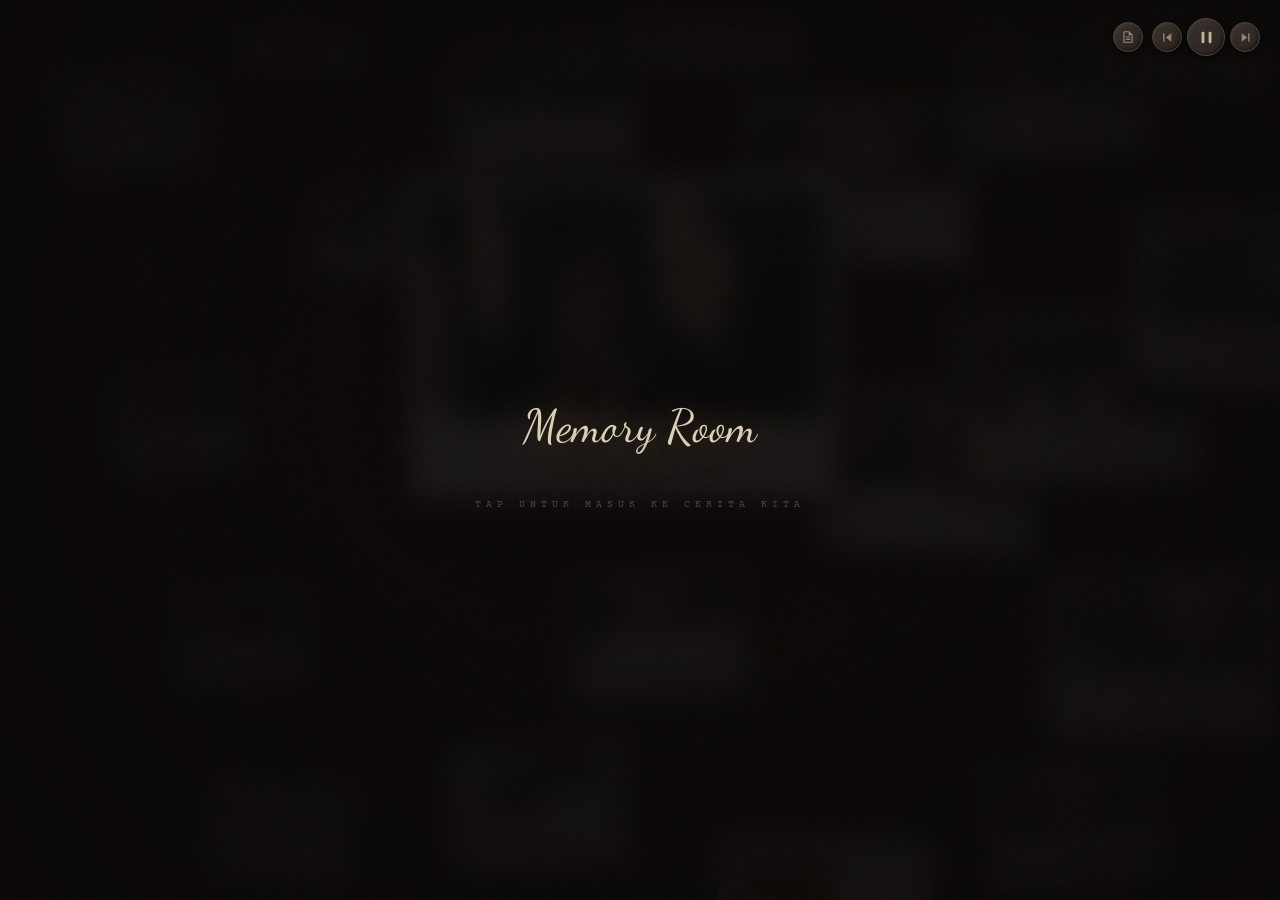
==== commit 59366131: "beres ah" ====
--- a/floating-gallery.html
+++ b/floating-gallery.html
@@ -469,7 +469,7 @@
         .mob-pol .pf {
             background: #f0e8d8;
             border-radius: 3px;
-            position: relative;
+            position: relativ e;
             overflow: hidden;
         }
         .mob-pol .pf::after {
@@ -829,7 +829,7 @@
 
     <!-- Header -->
     <header class="gallery-header">
-        <a href="index.html" class="back-btn" id="backBtn">
+        <a href="menu.html" class="back-btn" id="backBtn">
             <svg viewBox="0 0 24 24"><polyline points="15 18 9 12 15 6"/></svg>
             KEMBALI
         </a>
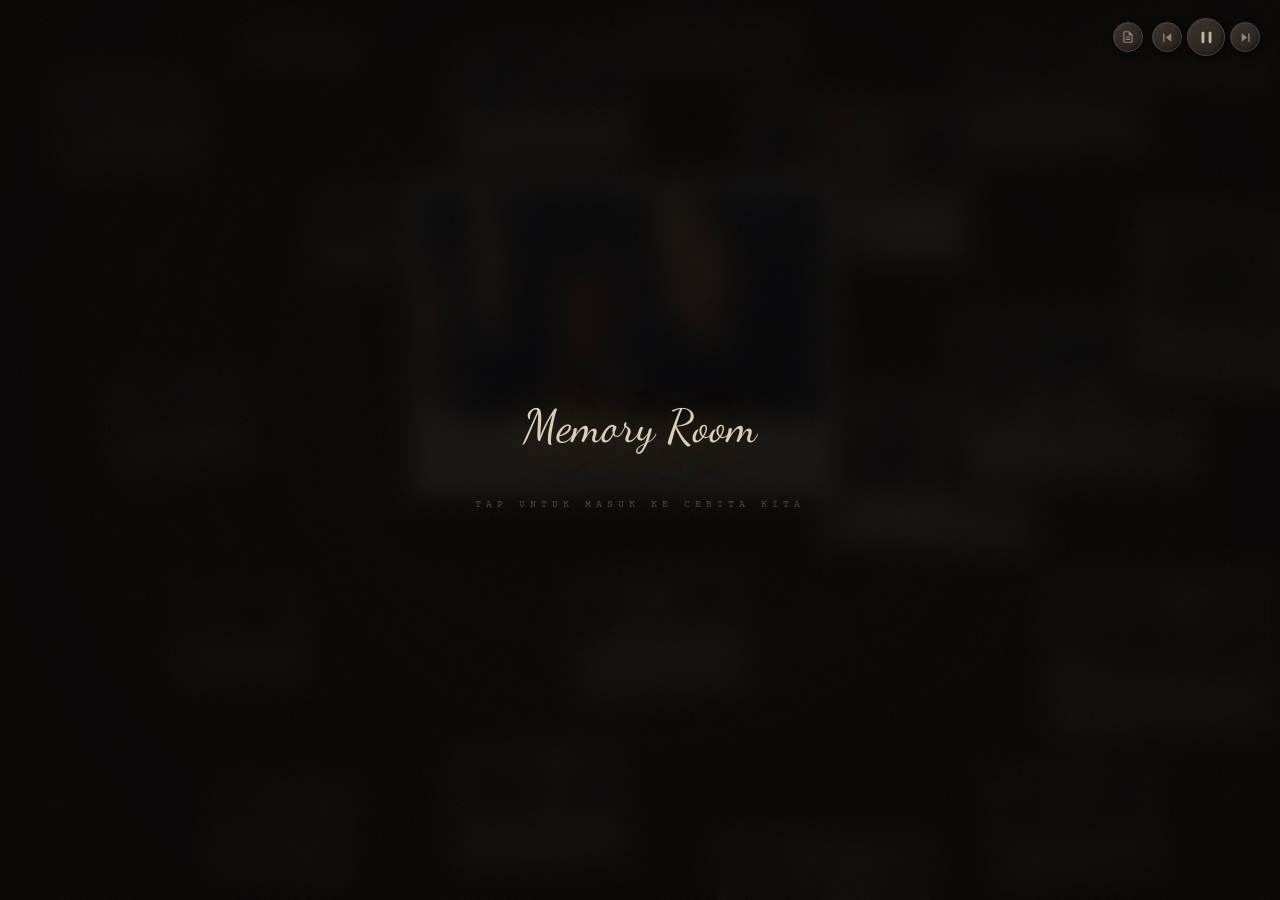
==== commit 8626e2e4: "update push" ====
--- a/floating-gallery.html
+++ b/floating-gallery.html
@@ -456,7 +456,7 @@
         .mob-world {
             position: relative;
             width: 100%;
-            height: 148vh;
+            height: 200vh;
             cursor: default;
         }
         /* Each polaroid */
@@ -469,28 +469,36 @@
         .mob-pol .pf {
             background: #f0e8d8;
             border-radius: 3px;
-            position: relativ e;
-            overflow: hidden;
+            position: relative;
+            overflow: hidden; /* Clip image to frame */
         }
         .mob-pol .pf::after {
             content: '';
             position: absolute; inset: 0;
             background: linear-gradient(135deg, rgba(255,255,255,0.12) 0%, transparent 50%);
             pointer-events: none; border-radius: 2px;
-        }
-        .mob-pol .pf img {
+            z-index: 1;
+        }
+        .mob-pol .pf .img-box {
+            width: 100%;
+            overflow: hidden;
+            border-radius: 2px;
+        }
+        .mob-pol .pf .img-box img {
             display: block;
-            width: 100%; height: 100%;
-            object-fit: cover; border-radius: 2px;
+            width: 100%;
+            height: 100%;
+            object-fit: cover;
+            border-radius: 2px;
         }
         .mob-pol .pc {
-            position: absolute;
-            bottom: 0; left: 0; right: 0;
+            display: block;
             text-align: center;
             font-family: 'Courier Prime', monospace;
             color: rgba(70,50,25,0.78);
             letter-spacing: 1px;
             pointer-events: none;
+            padding: 3px 0 2px;
         }
         .mob-pol.pressing {
             z-index: 999 !important;
@@ -1086,9 +1094,9 @@
             { src: 'image/14.jpeg', caption: '26.09.24' },
             { src: 'image/2.jpeg',  caption: '26.09.24' },
             { src: 'image/3.jpeg',  caption: '26.09.24' },
-            { src: 'image/15.png',  caption: '26.09.24' },
-            { src: 'image/16.png',  caption: '26.09.24' },
-            { src: 'image/17.png',  caption: '26.09.24' },
+            { src: 'image/23.png',  caption: '26.09.24' },
+            { src: 'image/24.png',  caption: '26.09.24' },
+            { src: 'image/25.png',  caption: '26.09.24' },
             { src: 'image/18.png',  caption: '26.09.24' },
             { src: 'image/19.png',  caption: '26.09.24' },
             { src: 'image/20.png',  caption: '26.09.24' },
@@ -1385,30 +1393,33 @@
         if (window.innerWidth > 600) return;
 
         /* ── Photo data ── */
+        /* PHOTOS harus IDENTIK urutan & isinya dengan desktop PHOTOS
+           supaya openLightbox(idx) membuka foto yang benar */
         const PHOTOS = [
-            { src:'image/32.png',  cap:'26.09.24' },
-            { src:'image/33.png',  cap:'26.09.24' },
-            { src:'image/34.png',  cap:'26.09.24' },
-            { src:'image/35.png',  cap:'26.09.24' },
-            { src:'image/36.png',  cap:'26.09.24' },
-            { src:'image/6.jpeg',  cap:'26.09.24' },
-            { src:'image/7.jpeg',  cap:'26.09.24' },
-            { src:'image/8.jpeg',  cap:'26.09.24' },
-            { src:'image/9.jpeg',  cap:'26.09.24' },
-            { src:'image/10.jpeg', cap:'26.09.24' },
-            { src:'image/11.jpeg', cap:'26.09.24' },
-            { src:'image/12.jpeg', cap:'26.09.24' },
-            { src:'image/13.jpeg', cap:'26.09.24' },
-            { src:'image/14.jpeg', cap:'26.09.24' },
-            { src:'image/2.jpeg',  cap:'26.09.24' },
-            { src:'image/15.png',  cap:'26.09.24' },
-            { src:'image/16.png',  cap:'26.09.24' },
-            { src:'image/17.png',  cap:'26.09.24' },
-            { src:'image/18.png',  cap:'26.09.24' },
-            { src:'image/19.png',  cap:'26.09.24' },
-            { src:'image/20.png',  cap:'26.09.24' },
-            { src:'image/21.png',  cap:'26.09.24' },
-            { src:'image/22.png',  cap:'26.09.24' },
+            { src:'image/32.png',  cap:'26.09.24' },  // 0
+            { src:'image/33.png',  cap:'26.09.24' },  // 1
+            { src:'image/34.png',  cap:'26.09.24' },  // 2
+            { src:'image/35.png',  cap:'26.09.24' },  // 3
+            { src:'image/36.png',  cap:'26.09.24' },  // 4
+            { src:'image/6.jpeg',  cap:'26.09.24' },  // 5
+            { src:'image/7.jpeg',  cap:'26.09.24' },  // 6
+            { src:'image/8.jpeg',  cap:'26.09.24' },  // 7
+            { src:'image/9.jpeg',  cap:'26.09.24' },  // 8
+            { src:'image/10.jpeg', cap:'26.09.24' },  // 9
+            { src:'image/11.jpeg', cap:'26.09.24' },  // 10
+            { src:'image/12.jpeg', cap:'26.09.24' },  // 11
+            { src:'image/13.jpeg', cap:'26.09.24' },  // 12
+            { src:'image/14.jpeg', cap:'26.09.24' },  // 13
+            { src:'image/2.jpeg',  cap:'26.09.24' },  // 14
+            { src:'image/3.jpeg',  cap:'26.09.24' },  // 15 ← sebelumnya hilang!
+            { src:'image/23.png',  cap:'26.09.24' },  // 16
+            { src:'image/24.png',  cap:'26.09.24' },  // 17
+            { src:'image/25.png',  cap:'26.09.24' },  // 18
+            { src:'image/18.png',  cap:'26.09.24' },  // 19
+            { src:'image/19.png',  cap:'26.09.24' },  // 20
+            { src:'image/20.png',  cap:'26.09.24' },  // 21
+            { src:'image/21.png',  cap:'26.09.24' },  // 22
+            { src:'image/22.png',  cap:'26.09.24' },  // 23
         ];
 
         /* ── Layout: [centerVW, topVH, sizeIdx, rot, z]
@@ -1417,37 +1428,36 @@
            Photos alternate left-center-right for visual rhythm */
         const LAYOUT = [
             // cVW  tVH  sz  rot    z
-            [  12,   3,   0,  -13,   6 ],  // 0 small, far left, tilted strong
-            [  83,   4,   0,    9,   5 ],  // 1 small, far right
-            [  14,  20,   1,  -10,  12 ],  // 2 medium, left side
-            [  82,  18,   0,   12,   7 ],  // 3 small, right edge
-            [  50,  35,   3,   -2,  50 ],  // 4 HERO — centered, xlarge
-            [   6,  48,   1,   -7,  11 ],  // 5 left peek, medium
-            [  86,  50,   1,    9,   9 ],  // 6 right peek, medium
-            [  32,  62,   2,   -4,  18 ],  // 7 center-left, large
-            [  78,  63,   0,   13,   6 ],  // 8 far right, small
-            [   9,  76,   0,  -14,   7 ],  // 9 far left, small
-            [  58,  74,   1,    6,  14 ],  // 10 center-right, medium
-            [  10,  90,   2,  -11,  16 ],  // 11 left, large
-            [  83,  90,   1,   10,  11 ],  // 12 right, medium
-            [  32, 104,   1,   -5,  13 ],  // 13 center-left, medium
-            [  68, 108,   2,    8,  18 ],  // 14 right, large
-            // Extra memories mobile (spacing vh ≥ 28)
-            [ 15, 130,   1,   -9,  12 ],
-            [ 80, 132,   0,    7,   8 ],
-            [ 45, 155,   2,   -3,  16 ],
-            [ 10, 178,   1,    6,  11 ],
-            [ 85, 180,   0,   -8,   7 ],
-            [ 40, 205,   2,    4,  19 ],
-            [ 75, 230,   1,   -5,  14 ],
-            [ 12, 235,   0,    9,   6 ],
+            [  12,   3,   0,  -13,   6 ],  // 0
+            [  83,   4,   0,    9,   5 ],  // 1
+            [  14,  20,   1,  -10,  12 ],  // 2
+            [  82,  18,   0,   12,   7 ],  // 3
+            [  50,  35,   3,   -2,  50 ],  // 4 HERO
+            [   6,  52,   1,   -7,  11 ],  // 5
+            [  86,  50,   1,    9,   9 ],  // 6
+            [  32,  64,   2,   -4,  18 ],  // 7
+            [  78,  66,   0,   13,   6 ],  // 8
+            [   9,  78,   0,  -14,   7 ],  // 9
+            [  58,  76,   1,    6,  14 ],  // 10
+            [  10,  90,   2,  -11,  16 ],  // 11
+            [  83,  92,   1,   10,  11 ],  // 12
+            [  32, 104,   1,   -5,  13 ],  // 13
+            [  68, 106,   2,    8,  18 ],  // 14
+            [  15, 118,   1,   -9,  12 ],  // 15
+            [  80, 120,   0,    7,   8 ],  // 16
+            [  45, 133,   2,   -3,  16 ],  // 17
+            [  10, 146,   1,    6,  11 ],  // 18
+            [  85, 148,   0,   -8,   7 ],  // 19
+            [  40, 161,   2,    4,  19 ],  // 20
+            [  75, 174,   1,   -5,  14 ],  // 21
+            [  12, 176,   0,    9,   6 ],  // 22
         ];
 
         const SIZES = [
-            { w: 95,  pad: '7px 7px 28px',  capFs: '9px'  },  // 0 small  (far)
-            { w: 145, pad: '8px 8px 36px',  capFs: '10px' },  // 1 medium
-            { w: 188, pad:'10px 10px 42px', capFs: '11px' },  // 2 large
-            { w: 245, pad:'12px 12px 54px', capFs: '12px' },  // 3 hero
+            { w: 95,  topPad: 6,  botPad: 26, capFs: '9px'  },  // 0 small  (far)
+            { w: 145, topPad: 7,  botPad: 34, capFs: '10px' },  // 1 medium
+            { w: 188, topPad: 9,  botPad: 40, capFs: '11px' },  // 2 large
+            { w: 245, topPad: 11, botPad: 50, capFs: '12px' },  // 3 hero
         ];
 
         function shadowForZ(z) {
@@ -1474,14 +1484,19 @@
         PHOTOS.forEach((ph, i) => {
             const [cVW, tVH, sIdx, rot, z] = LAYOUT[i] || LAYOUT[i % LAYOUT.length];
             const sz = SIZES[sIdx];
-            const h  = Math.round(sz.w * 0.74);
+
+            // Image area = frame width minus side padding
+            const imgW = sz.w - sz.topPad * 2;
+            // Use classic 3:4 portrait ratio for consistent Polaroid look
+            // object-fit:cover will crop/fill the actual photo nicely
+            const imgH = Math.round(imgW * 1.25); // 4:5 portrait
+
             const leftPx = Math.max(4, Math.min(
                 window.innerWidth - sz.w - 4,
                 cVW * vw - sz.w / 2
             ));
-            /* Vary float animation per photo */
             const animIdx  = (i % 8) + 1;
-            const floatDur = z >= 40 ? 8 : (5.2 + (i % 5) * 0.7);  // hero slower
+            const floatDur = z >= 40 ? 8 : (5.2 + (i % 5) * 0.7);
             const delay    = (i * 0.38) % 4;
 
             const el = document.createElement('div');
@@ -1496,14 +1511,16 @@
                 filter: ${filterForZ(z)};
                 animation: float${animIdx} ${floatDur}s ease-in-out ${delay}s infinite;
             `;
+
             el.innerHTML = `
-                <div class="pf" style="padding:${sz.pad}; box-shadow:${shadowForZ(z)};">
-                    <img src="${ph.src}" alt="${ph.cap}" loading="lazy" draggable="false"
-                         style="height:${h}px;">
-                    <div class="pc" style="font-size:${sz.capFs};">${ph.cap}</div>
+                <div class="pf" style="padding:${sz.topPad}px ${sz.topPad}px 0; box-shadow:${shadowForZ(z)};">
+                    <div class="img-box" style="height:${imgH}px;">
+                        <img src="${ph.src}" alt="${ph.cap}" loading="lazy" draggable="false">
+                    </div>
+                    <div class="pc" style="font-size:${sz.capFs}; height:${sz.botPad}px; line-height:${sz.botPad}px;">${ph.cap}</div>
                 </div>`;
+
             world.appendChild(el);
-
         });
 
         /* ── Touch press feedback ── */
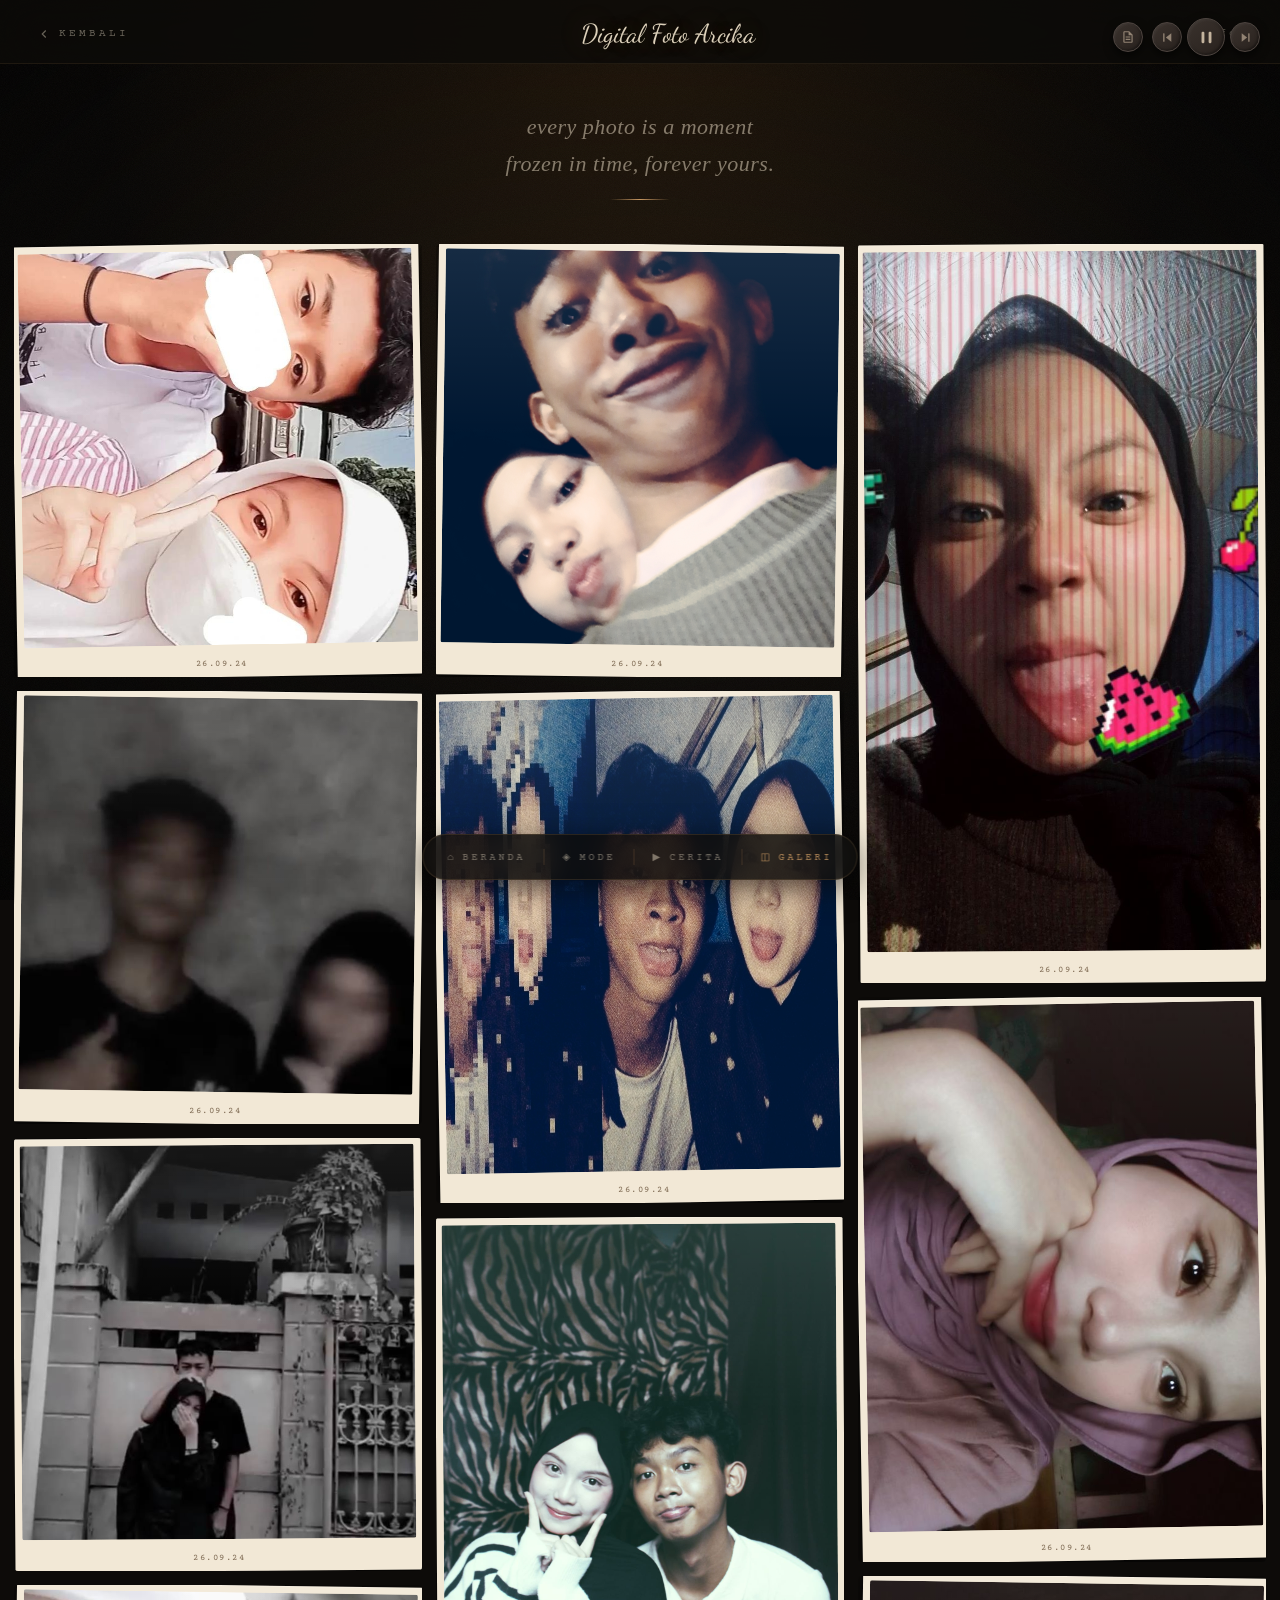
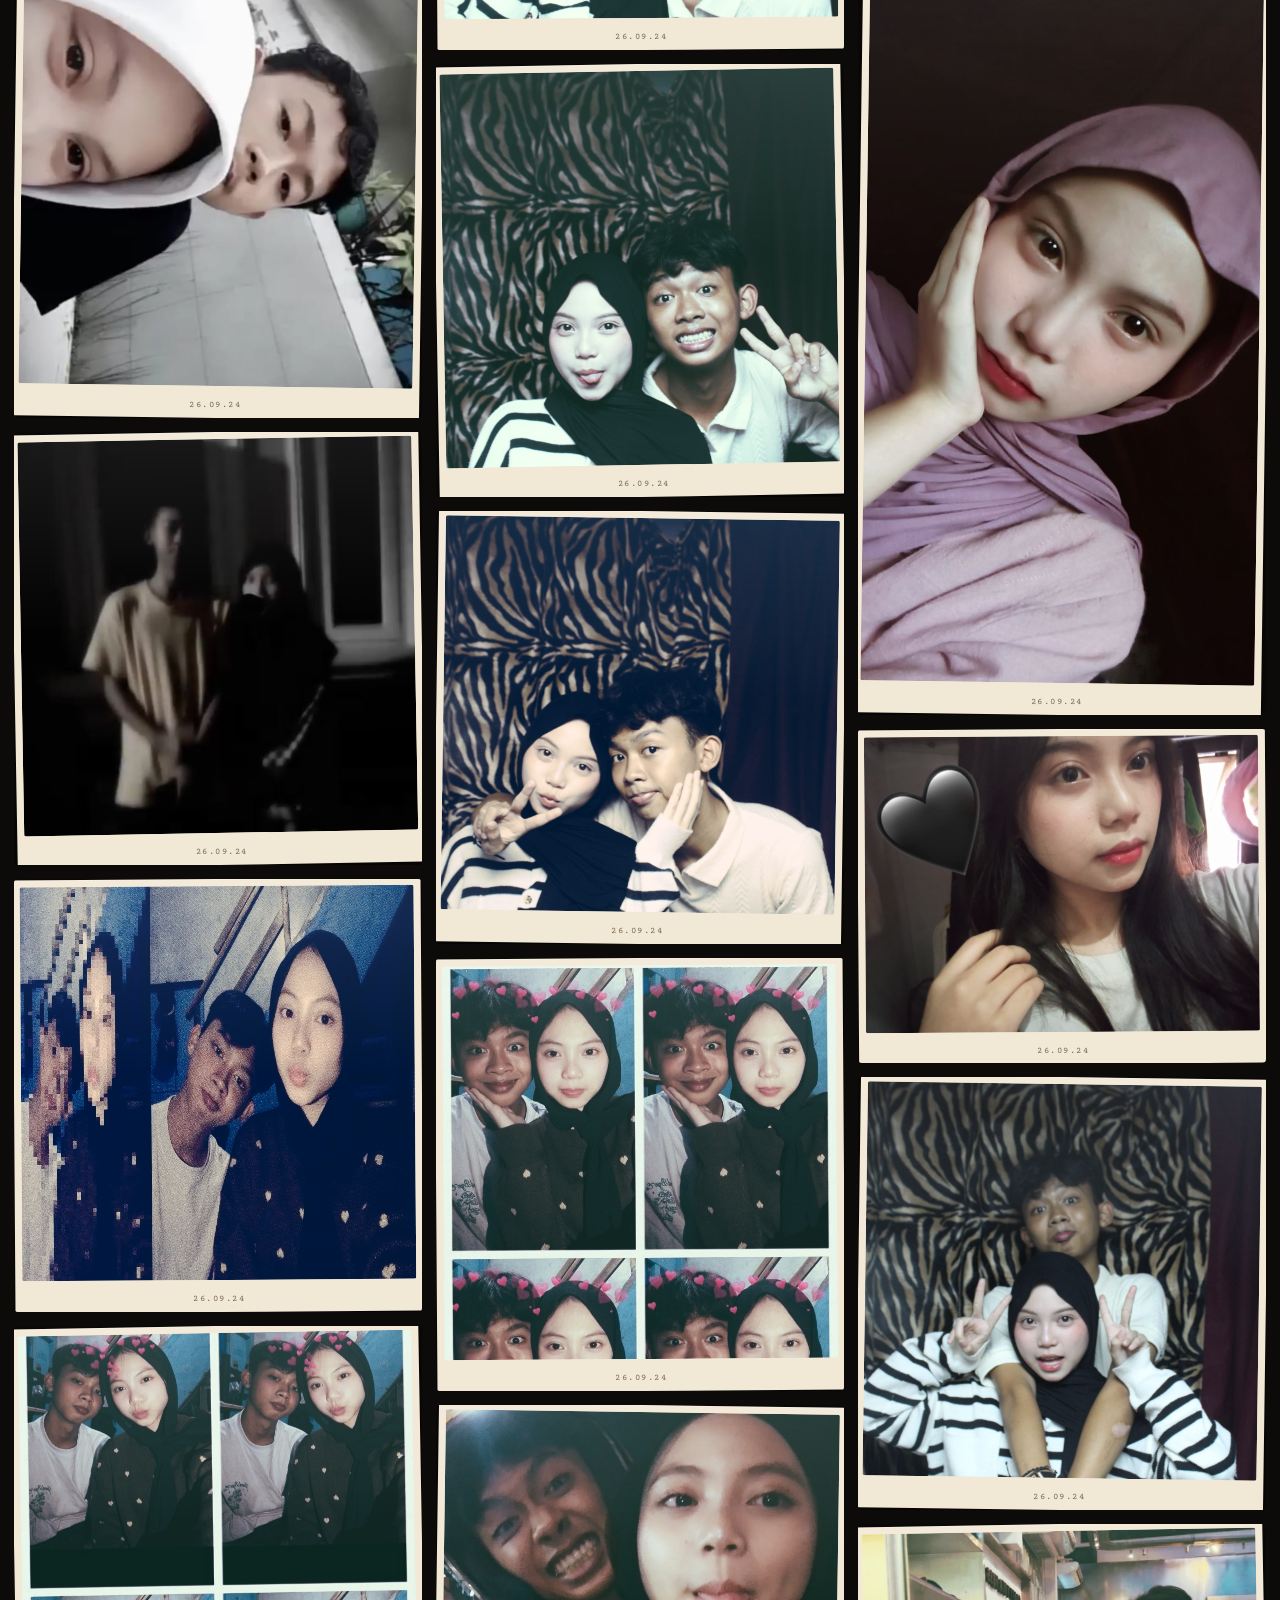
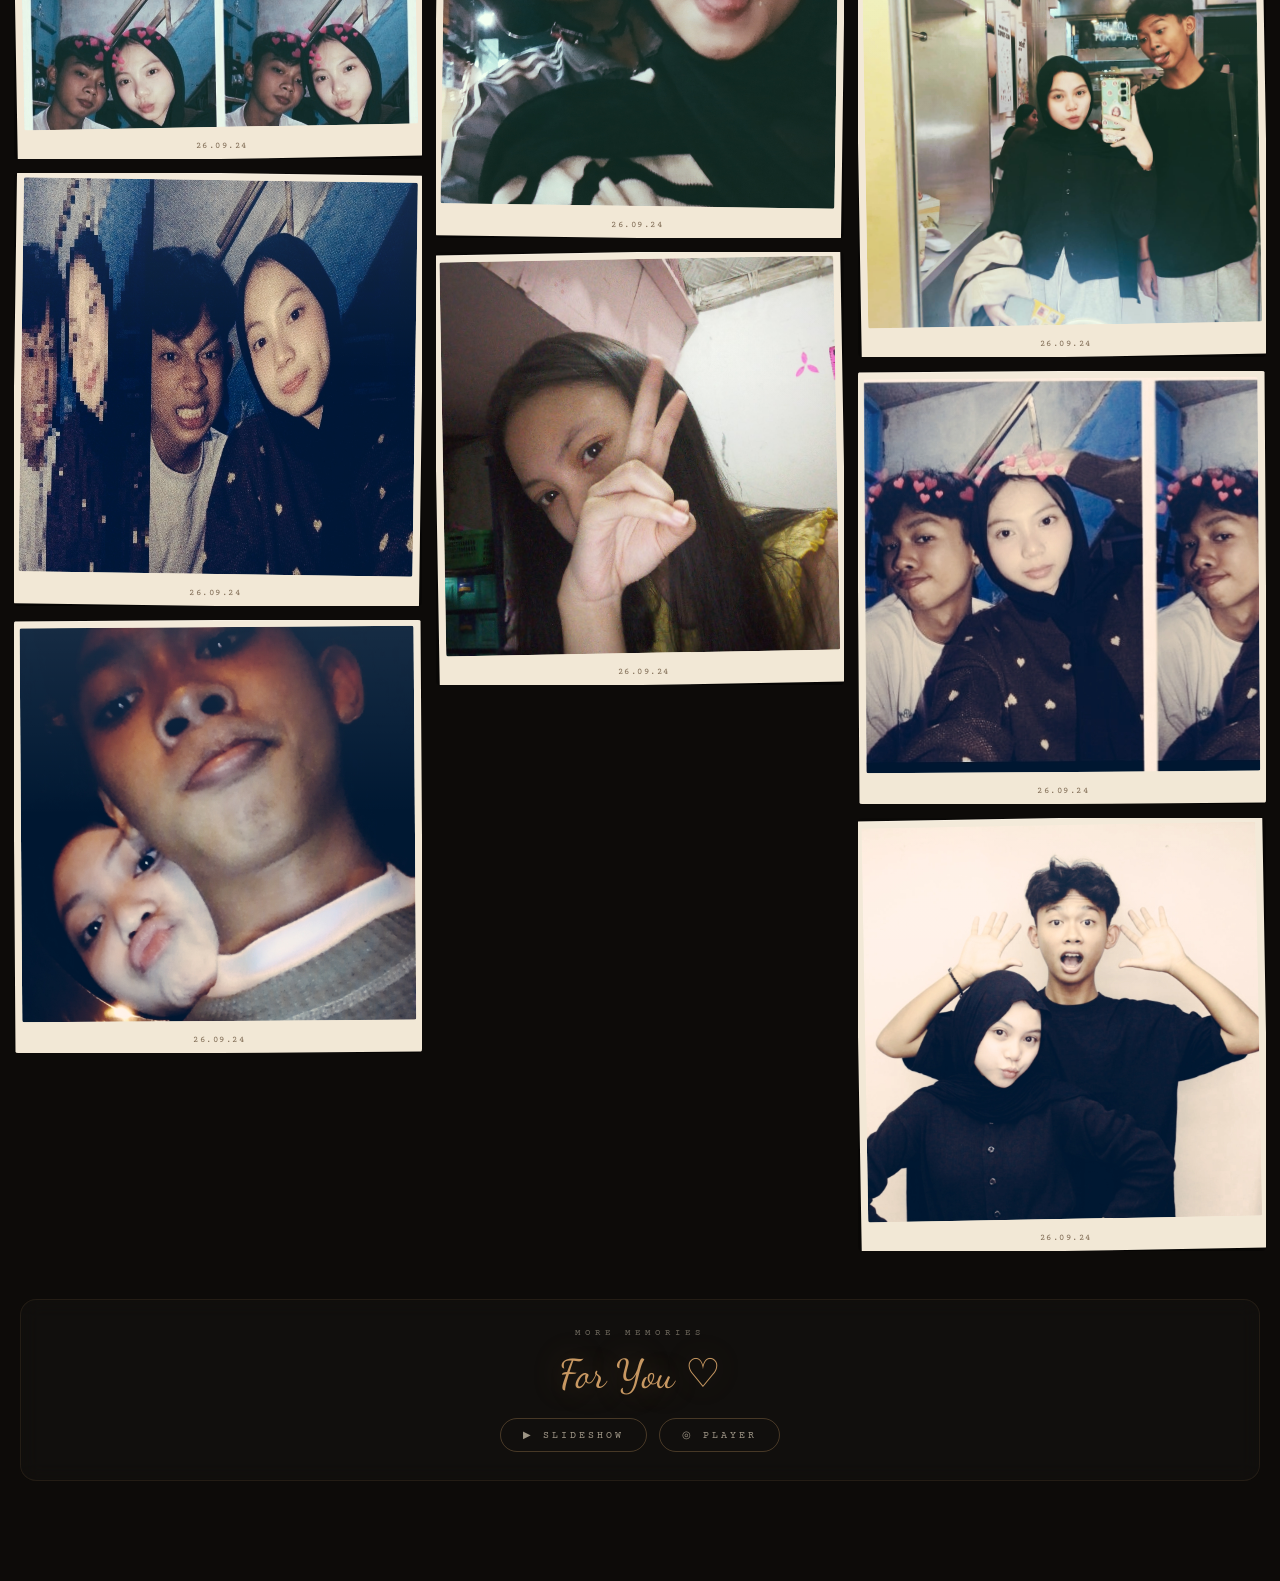
==== commit 8f5f9817: "baru" ====
--- a/floating-gallery.html
+++ b/floating-gallery.html
@@ -3,1554 +3,572 @@
 <head>
     <meta charset="UTF-8">
     <meta name="viewport" content="width=device-width, initial-scale=1.0">
-    <title>Floating Gallery — Digital Foto Arcika</title>
-    <meta name="description" content="Floating Gallery — foto-foto melayang dengan efek depth dan parallax dari Digital Foto Arcika">
-    <link href="https://fonts.googleapis.com/css2?family=Courier+Prime&family=Dancing+Script:wght@700&display=swap" rel="stylesheet">
+    <title>Galeri — Digital Foto Arcika</title>
+    <meta name="description" content="Galeri foto kenangan — Digital Foto Arcika">
+    <link href="https://fonts.googleapis.com/css2?family=Courier+Prime&family=Dancing+Script:wght@700&family=Playfair+Display:ital@1&display=swap" rel="stylesheet">
     <style>
-        /* ─── Reset ─── */
         *, *::before, *::after { box-sizing: border-box; margin: 0; padding: 0; }
 
-        /* ─── Base ─── */
+        :root {
+            --gold: #c89862;
+            --gold-soft: rgba(200,152,98,0.18);
+            --cream: #dcd0ba;
+            --bg: #0d0b09;
+            --card-bg: #f2e8d6;
+            --text-dim: rgba(220,208,186,0.45);
+        }
+
         html, body {
-            width: 100%; height: 100%;
-            overflow: hidden;
+            min-height: 100%;
+            background: var(--bg);
             font-family: 'Courier Prime', monospace;
-            background: #0d0b0a;
-            cursor: default;
-        }
-
-        /* ─── Film grain ─── */
+            color: var(--cream);
+            overflow-x: hidden;
+        }
+
+        /* ── Noise + vignette ── */
+        body::before {
+            content: '';
+            position: fixed; inset: 0; z-index: 0; pointer-events: none;
+            background:
+                radial-gradient(ellipse at 50% 0%, rgba(180,110,30,0.12) 0%, transparent 60%),
+                radial-gradient(ellipse at 50% 50%, transparent 30%, rgba(0,0,0,0.75) 100%);
+        }
         body::after {
             content: '';
-            position: fixed; inset: 0;
-            z-index: 9990;
-            pointer-events: none;
-            opacity: 0.045;
+            position: fixed; inset: 0; z-index: 0; pointer-events: none;
+            opacity: 0.04;
             background-image: url("data:image/svg+xml,%3Csvg xmlns='http://www.w3.org/2000/svg' width='300' height='300'%3E%3Cfilter id='n'%3E%3CfeTurbulence type='fractalNoise' baseFrequency='0.85' numOctaves='4' stitchTiles='stitch'/%3E%3C/filter%3E%3Crect width='300' height='300' filter='url(%23n)'/%3E%3C/svg%3E");
             background-size: 200px 200px;
         }
 
-        /* ─── Deep space background ─── */
-        .bg-space {
-            position: fixed; inset: 0; z-index: 0;
-            background:
-                radial-gradient(ellipse at 20% 20%, rgba(60,40,20,0.4) 0%, transparent 55%),
-                radial-gradient(ellipse at 80% 80%, rgba(40,25,15,0.35) 0%, transparent 55%),
-                radial-gradient(ellipse at 50% 50%, #1c1510 0%, #0d0b0a 100%);
-        }
-
-        /* ─── Warm center glow (atmospheric light) ─── */
-        .bg-warm-glow {
-            position: fixed; inset: 0; z-index: 1; pointer-events: none;
-            background: radial-gradient(ellipse 70% 55% at 50% 52%,
-                rgba(200,145,55,0.07) 0%,
-                rgba(180,110,35,0.04) 45%,
-                transparent 72%);
-            animation: glowBreath 8s ease-in-out infinite;
-        }
-        @keyframes glowBreath {
-            0%,100% { opacity: 0.8; transform: scale(1); }
-            50%      { opacity: 1;   transform: scale(1.05); }
-        }
-
-        /* Vignette — stronger on edges */
-        .bg-vignette {
-            position: fixed; inset: 0; z-index: 1; pointer-events: none;
-            background:
-                radial-gradient(ellipse at 50% 50%, transparent 28%, rgba(0,0,0,0.82) 100%),
-                linear-gradient(to bottom, rgba(0,0,0,0.18) 0%, transparent 12%, transparent 88%, rgba(0,0,0,0.25) 100%);
-        }
-
-        /* ─── Petal canvas ─── */
-        #petalCanvas {
-            position: fixed; inset: 0;
-            z-index: 1; /* sits just above bg-space, below gallery */
-            pointer-events: none;
-            width: 100%; height: 100%;
-        }
-
-        /* ─── Header ─── */
-        .gallery-header {
-            position: fixed; top: 0; left: 0; right: 0;
-            z-index: 100;
-            padding: 36px 40px 18px;
-            display: flex;
-            align-items: center;
-            justify-content: space-between;
-            background: linear-gradient(to bottom, rgba(10,8,7,0.95) 0%, transparent 100%);
-        }
-
+        /* ── Header ── */
+        .site-header {
+            position: fixed; top: 0; left: 0; right: 0; z-index: 500;
+            padding: 18px 24px 14px;
+            display: flex; align-items: center; justify-content: space-between;
+            background: rgba(13,11,9,0.82);
+            backdrop-filter: blur(20px);
+            -webkit-backdrop-filter: blur(20px);
+            border-bottom: 1px solid rgba(200,152,98,0.1);
+        }
         .back-btn {
             display: flex; align-items: center; gap: 8px;
             text-decoration: none;
-            color: rgba(220,208,186,0.45);
-            font-size: 11px;
-            letter-spacing: 3px;
-            text-transform: uppercase;
-            transition: color 0.3s, letter-spacing 0.3s, text-shadow 0.3s;
-            padding: 8px 14px;
-            border-radius: 30px;
+            color: var(--text-dim);
+            font-size: 11px; letter-spacing: 3px; text-transform: uppercase;
+            transition: color .3s, letter-spacing .3s;
+            padding: 6px 12px; border-radius: 30px;
             border: 1px solid transparent;
         }
         .back-btn:hover {
-            color: #dcd0ba;
-            letter-spacing: 4px;
-            border-color: rgba(200,152,106,0.18);
-            background: rgba(200,152,106,0.06);
-            text-shadow: 0 0 14px rgba(200,152,106,0.35);
-        }
-        .back-btn:active { transform: scale(0.97); }
-        .back-btn svg { width: 15px; height: 15px; fill: none; stroke: currentColor; stroke-width: 2; transition: transform 0.3s; }
+            color: var(--cream); letter-spacing: 4px;
+            border-color: var(--gold-soft);
+            background: rgba(200,152,98,0.06);
+        }
+        .back-btn svg { width:14px; height:14px; fill:none; stroke:currentColor; stroke-width:2; transition: transform .3s; }
         .back-btn:hover svg { transform: translateX(-3px); }
 
         .header-title {
             font-family: 'Dancing Script', cursive;
-            font-size: 28px;
-            color: #dcd0ba;
-            text-shadow: 0 0 30px rgba(190,150,70,0.3), 0 0 60px rgba(190,150,70,0.1);
-            letter-spacing: 1px;
-            animation: titleGlow 6s ease-in-out infinite;
-        }
-        @keyframes titleGlow {
-            0%,100% { text-shadow: 0 0 20px rgba(190,150,70,0.25), 0 0 50px rgba(190,150,70,0.08); }
-            50%      { text-shadow: 0 0 40px rgba(190,150,70,0.5),  0 0 80px rgba(190,150,70,0.18); }
-        }
-
-        .header-sub {
-            font-size: 10px;
-            letter-spacing: 4px;
-            text-transform: uppercase;
-            color: rgba(220,208,186,0.28);
-            text-align: right;
-            transition: color 0.4s;
-        }
-
-        /* ─── Gallery canvas ─── */
-        .gallery-canvas {
-            position: fixed; inset: 0; z-index: 2;
-            perspective: 1200px;
-            perspective-origin: 50% 50%;
-        }
-
-        .gallery-world {
-            position: absolute; inset: 0;
-            transform-style: preserve-3d;
-            transition: transform 0.08s linear;
-        }
-
-        /* ─── Each floating photo ─── */
-        .float-photo {
-            position: absolute;
-            cursor: zoom-in;
-            transform-style: preserve-3d;
-            will-change: transform;
-            transition:
-                transform 0.45s cubic-bezier(0.175,0.885,0.32,1.275),
-                filter 0.4s ease,
-                z-index 0s;
-        }
-        /* Hover: lift up + scale slightly */
-        .float-photo:hover {
-            z-index: 200 !important;
-            transform: translateZ(var(--tz,0px)) scale(1.06) translateY(-8px) rotate(0deg) !important;
-        }
-
-        .float-photo img {
-            display: block;
-            width: 100%; height: 100%;
+            font-size: clamp(20px, 4vw, 26px);
+            color: var(--cream);
+            text-shadow: 0 0 30px rgba(200,152,98,0.3);
+            animation: titlePulse 6s ease-in-out infinite;
+        }
+        @keyframes titlePulse {
+            0%,100% { text-shadow: 0 0 20px rgba(200,152,98,0.25); }
+            50%      { text-shadow: 0 0 45px rgba(200,152,98,0.55); }
+        }
+
+        .header-count {
+            font-size: 10px; letter-spacing: 3px; color: var(--text-dim);
+        }
+
+        /* ── Main wrapper ── */
+        .gallery-wrap {
+            position: relative; z-index: 1;
+            padding-top: 72px;
+            padding-bottom: 100px;
+            min-height: 100vh;
+        }
+
+        /* ── Hero banner ── */
+        .hero-banner {
+            text-align: center;
+            padding: 36px 20px 20px;
+            opacity: 0;
+            animation: fadeUp .9s cubic-bezier(.22,1,.36,1) .2s forwards;
+        }
+        .hero-quote {
+            font-family: 'Playfair Display', serif;
+            font-style: italic;
+            font-size: clamp(16px, 3.5vw, 22px);
+            color: rgba(220,208,186,0.55);
+            letter-spacing: .5px;
+            line-height: 1.7;
+        }
+        .hero-divider {
+            width: 60px; height: 1px;
+            background: linear-gradient(90deg, transparent, var(--gold), transparent);
+            margin: 16px auto 0;
+        }
+
+        /* ── Masonry Grid ── */
+        .masonry {
+            column-count: 3;
+            column-gap: 14px;
+            padding: 24px 14px 0;
+        }
+        @media (max-width: 700px) { .masonry { column-count: 2; column-gap: 10px; padding: 16px 10px 0; } }
+        @media (max-width: 400px) { .masonry { column-count: 2; column-gap: 8px; padding: 12px 8px 0; } }
+
+        /* ── Photo card ── */
+        .photo-card {
+            break-inside: avoid;
+            margin-bottom: 14px;
+            cursor: pointer;
+            opacity: 0;
+            transform: translateY(24px);
+            transition: transform .35s cubic-bezier(.22,1,.36,1), box-shadow .35s;
+            border-radius: 4px;
+            overflow: hidden;
+            position: relative;
+        }
+        @media (max-width: 700px) { .photo-card { margin-bottom: 10px; } }
+        @media (max-width: 400px) { .photo-card { margin-bottom: 8px; } }
+
+        .photo-card.visible {
+            opacity: 1; transform: translateY(0);
+        }
+
+        /* Polaroid frame */
+        .card-frame {
+            background: var(--card-bg);
+            padding: 7px 7px 32px;
+            border-radius: 3px;
+            box-shadow:
+                0 6px 20px rgba(0,0,0,0.55),
+                0 2px 6px rgba(0,0,0,0.35),
+                inset 0 1px 0 rgba(255,255,255,0.2);
+            transition: box-shadow .35s, transform .35s cubic-bezier(.175,.885,.32,1.275);
+            position: relative;
+        }
+        .photo-card:hover .card-frame {
+            box-shadow:
+                0 20px 55px rgba(0,0,0,0.75),
+                0 0 35px rgba(200,152,98,0.2),
+                inset 0 1px 0 rgba(255,255,255,0.25);
+            transform: translateY(-5px) rotate(0deg) scale(1.02);
+        }
+        /* Sheen */
+        .card-frame::after {
+            content: '';
+            position: absolute; top: 0; left: 0; right: 0; height: 45%;
+            background: linear-gradient(to bottom, rgba(255,255,255,0.09) 0%, transparent 100%);
+            pointer-events: none; border-radius: 2px 2px 0 0;
+        }
+
+        .card-frame img {
+            width: 100%; display: block;
+            border-radius: 2px;
             object-fit: cover;
-            border-radius: 4px;
-        }
-
-        /* Polaroid-style frame — depth-aware shadow */
-        .float-photo .frame {
-            position: relative;
-            width: 100%; height: 100%;
-            background: #f0e8d8;
-            padding: 8px 8px 34px 8px;
-            border-radius: 3px;
-            box-shadow: var(--frame-shadow,
-                0 8px 24px rgba(0,0,0,0.65),
-                0 2px 6px rgba(0,0,0,0.4),
-                inset 0 1px 0 rgba(255,255,255,0.18));
-            overflow: hidden;
-            transition: box-shadow 0.4s ease;
-        }
-        /* Glass sheen on top */
-        .float-photo .frame::after {
-            content: '';
-            position: absolute;
-            top: 0; left: 0; right: 0;
-            height: 40%;
-            background: linear-gradient(to bottom, rgba(255,255,255,0.08) 0%, transparent 100%);
-            pointer-events: none; border-radius: 2px 2px 0 0;
-        }
-
-        .float-photo .frame .img-wrap {
-            width: 100%;
-            height: calc(100% - 26px);
-            overflow: hidden;
-            border-radius: 2px;
-        }
-
-        .float-photo .frame img {
-            border-radius: 2px;
-            transition: transform 0.5s cubic-bezier(0.25,0.46,0.45,0.94);
-        }
-        .float-photo:hover .frame img { transform: scale(1.09); }
-
-        /* Caption strip */
-        .float-photo .caption {
-            position: absolute;
-            bottom: 7px; left: 0; right: 0;
+        }
+
+        .card-caption {
+            position: absolute; bottom: 8px; left: 0; right: 0;
             text-align: center;
-            font-family: 'Courier Prime', monospace;
-            font-size: 10px;
-            color: rgba(80,60,40,0.72);
-            letter-spacing: 1.5px;
+            font-size: 9px; letter-spacing: 1.5px;
+            color: rgba(80,55,30,0.7);
             pointer-events: none;
         }
 
-        /* Hover: shadow lifts sharply, amber glow */
-        .float-photo:hover .frame {
-            box-shadow:
-                0 28px 65px rgba(0,0,0,0.85),
-                0 8px 20px rgba(0,0,0,0.55),
-                0 0 40px rgba(190,150,70,0.22),
-                0 0 80px rgba(190,150,70,0.08),
-                inset 0 1px 0 rgba(255,255,255,0.25);
-        }
-
-        /* ─── Floating animations (8 variants) ─── */
-        @keyframes float1 {
-            0%,100% { transform: translateY(0px) rotate(var(--r)); }
-            50%      { transform: translateY(-18px) rotate(var(--r)); }
-        }
-        @keyframes float2 {
-            0%,100% { transform: translateY(0px) rotate(var(--r)); }
-            50%      { transform: translateY(-12px) rotate(var(--r)); }
-        }
-        @keyframes float3 {
-            0%,100% { transform: translateY(0px) rotate(var(--r)); }
-            33%      { transform: translateY(-22px) rotate(var(--r)); }
-            66%      { transform: translateY(-8px) rotate(var(--r)); }
-        }
-        @keyframes float4 {
-            0%,100% { transform: translateY(0px) rotate(var(--r)); }
-            50%      { transform: translateY(-14px) rotate(var(--r)); }
-        }
-        @keyframes float5 {
-            0%,100% { transform: translateY(0px) rotate(var(--r)); }
-            40%      { transform: translateY(-20px) rotate(var(--r)); }
-            80%      { transform: translateY(-6px) rotate(var(--r)); }
-        }
-        @keyframes float6 {
-            0%,100% { transform: translateY(0px) rotate(var(--r)); }
-            50%      { transform: translateY(-10px) rotate(var(--r)); }
-        }
-        @keyframes float7 {
-            0%,100% { transform: translateY(0px) rotate(var(--r)); }
-            50%      { transform: translateY(-16px) rotate(var(--r)); }
-        }
-        @keyframes float8 {
-            0%,100% { transform: translateY(0px) rotate(var(--r)); }
-            30%      { transform: translateY(-25px) rotate(var(--r)); }
-            70%      { transform: translateY(-5px) rotate(var(--r)); }
-        }
-
-        /* Entrance animations — 3 variants for natural variety */
-        @keyframes photoEntrance {
-            from { opacity: 0; transform: translateY(40px) scale(0.85) rotate(var(--r)); }
-            to   { opacity: 1; }
-        }
-        @keyframes photoEntranceLeft {
-            from { opacity: 0; transform: translateX(-35px) translateY(20px) scale(0.88) rotate(var(--r)); }
-            to   { opacity: 1; }
-        }
-        @keyframes photoEntranceRight {
-            from { opacity: 0; transform: translateX(30px) translateY(25px) scale(0.9) rotate(var(--r)); }
-            to   { opacity: 1; }
-        }
-        @keyframes photoEntranceFade {
-            from { opacity: 0; transform: scale(0.92) rotate(var(--r)); }
-            to   { opacity: 1; }
-        }
-
-        /* ─── Lightbox ─── */
-        .lightbox {
-            position: fixed; inset: 0; z-index: 9900;
-            display: flex; align-items: center; justify-content: center;
-            opacity: 0; pointer-events: none;
-            transition: opacity 0.4s ease;
-        }
-        .lightbox.active {
-            opacity: 1; pointer-events: all;
-        }
-
-        .lb-backdrop {
-            position: absolute; inset: 0;
-            backdrop-filter: blur(22px) brightness(0.35) saturate(0.4);
-            -webkit-backdrop-filter: blur(22px) brightness(0.35) saturate(0.4);
-            background: rgba(8,6,5,0.65);
-            cursor: zoom-out;
-        }
-
-        .lb-content {
-            position: relative; z-index: 1;
-            display: flex; flex-direction: column; align-items: center;
-            transform: scale(0.88); opacity: 0;
-            transition: transform 0.4s cubic-bezier(0.175,0.885,0.32,1.275), opacity 0.4s ease;
-        }
-        .lightbox.active .lb-content {
-            transform: scale(1); opacity: 1;
-        }
-
-        .lb-img-wrap {
-            max-width: 88vw;
-            max-height: 80vh;
-            position: relative;
-        }
-
-        .lb-img-wrap img {
-            max-width: 88vw;
-            max-height: 80vh;
-            object-fit: contain;
-            border-radius: 3px;
-            box-shadow: 0 30px 80px rgba(0,0,0,0.9), 0 0 60px rgba(190,150,70,0.08);
-            display: block;
-        }
-
-        /* Polaroid frame on lightbox */
-        .lb-frame {
-            background: #f0e8d8;
-            padding: 14px 14px 52px 14px;
-            border-radius: 3px;
-            box-shadow: 0 30px 80px rgba(0,0,0,0.9);
-        }
-
-        .lb-caption-text {
-            margin-top: 10px;
-            font-family: 'Courier Prime', monospace;
-            font-size: 11px;
-            letter-spacing: 3px;
-            text-transform: uppercase;
-            color: rgba(220,208,186,0.45);
+        /* ── Floating animation on random rotate ── */
+        .photo-card:nth-child(odd)  .card-frame { transform: rotate(-1deg); }
+        .photo-card:nth-child(even) .card-frame { transform: rotate(0.8deg); }
+        .photo-card:nth-child(3n)   .card-frame { transform: rotate(-0.4deg); }
+        .photo-card:hover .card-frame { transform: translateY(-5px) rotate(0deg) scale(1.02); }
+
+        /* ── Floating animation (ambient) ── */
+        @keyframes floatY {
+            0%,100% { transform: translateY(0); }
+            50%      { transform: translateY(-6px); }
+        }
+        .photo-card:nth-child(3n+1) { animation: floatY 5.5s ease-in-out infinite; }
+        .photo-card:nth-child(3n+2) { animation: floatY 6.8s ease-in-out infinite .8s; }
+        .photo-card:nth-child(3n)   { animation: floatY 4.9s ease-in-out infinite 1.5s; }
+
+        /* ── Bottom CTA ── */
+        .bottom-cta {
             text-align: center;
-        }
-
-        /* Nav arrows */
-        .lb-nav {
-            position: fixed; top: 50%; z-index: 2;
-            transform: translateY(-50%);
-            background: rgba(220,208,186,0.08);
-            border: 1px solid rgba(220,208,186,0.12);
-            color: rgba(220,208,186,0.6);
-            font-size: 22px;
-            width: 48px; height: 60px;
-            display: flex; align-items: center; justify-content: center;
-            cursor: pointer;
-            border-radius: 4px;
-            transition: background 0.25s, color 0.25s;
-            user-select: none;
-        }
-        .lb-nav:hover { background: rgba(190,150,70,0.15); color: #dcd0ba; }
-        .lb-prev { left: 18px; }
-        .lb-next { right: 18px; }
-
-        /* Close btn */
-        .lb-close {
-            position: fixed; top: 22px; right: 26px; z-index: 3;
-            background: none; border: none;
-            color: rgba(220,208,186,0.5);
-            font-size: 28px; cursor: pointer;
-            width: 40px; height: 40px;
-            display: flex; align-items: center; justify-content: center;
-            transition: color 0.25s, transform 0.25s;
-            border-radius: 50%;
-        }
-        .lb-close:hover { color: #dcd0ba; transform: rotate(90deg); }
-
-        /* Counter */
-        .lb-counter {
-            position: fixed; bottom: 28px; left: 50%; transform: translateX(-50%);
-            font-size: 11px; letter-spacing: 4px; color: rgba(220,208,186,0.35);
-            z-index: 3;
-        }
-
-        /* ─── Scroll hint ─── */
-        .scroll-hint {
-            position: fixed; bottom: 22px; left: 50%; transform: translateX(-50%);
-            z-index: 100;
-            display: flex; flex-direction: column; align-items: center; gap: 6px;
-            opacity: 0.4;
-            animation: hintPulse 3s ease-in-out infinite;
-            pointer-events: none;
-        }
-        .scroll-hint span {
-            font-size: 9px; letter-spacing: 4px; text-transform: uppercase; color: #dcd0ba;
-        }
-        .scroll-hint svg { width: 16px; height: 16px; fill: none; stroke: #dcd0ba; stroke-width: 1.5; }
-        @keyframes hintPulse {
-            0%,100% { opacity: 0.25; }
-            50%      { opacity: 0.55; }
-        }
-
-        /* ═══════════════════════════════════════════
-           MOBILE EXPERIENCE (≤600px) — Canvas World
-        ═══════════════════════════════════════════ */
-        @media (max-width: 600px) {
-            .gallery-canvas, .scroll-hint { display: none !important; }
-            html, body { overflow: hidden; height: 100%; }
-            .gallery-header {
-                position: fixed; top: 0; left: 0; right: 0;
-                padding: 14px 16px 12px;
-                background: rgba(13,11,10,0.88);
-                backdrop-filter: blur(18px);
-                -webkit-backdrop-filter: blur(18px);
-                border-bottom: 1px solid rgba(200,152,106,0.13);
-                z-index: 200;
-            }
-            .header-title { font-size: 21px; }
-            .header-sub { font-size: 9px; letter-spacing: 2px; }
-            .back-btn { font-size: 10px; letter-spacing: 2px; }
-            .mobile-gallery { display: block !important; }
-            .lb-nav { width: 36px; height: 48px; font-size: 18px; }
-            .lb-prev { left: 6px; }
-            .lb-next { right: 6px; }
-            .lb-frame { padding: 10px 10px 40px; }
-            .lb-img-wrap img { max-width: 92vw; max-height: 70vh; }
-        }
-        /* Daun kering tetap muncul di mobile — di atas gallery, bawah header */
-        @media (max-width: 600px) {
-            #petalCanvas {
-                display: block !important;
-                z-index: 15;
-                pointer-events: none;
-            }
-        }
-
-        /* ─── Mobile Gallery: scrollable floating world ─── */
-        .mobile-gallery {
-            display: none;
-            position: fixed;
-            left: 0; right: 0;
-            top: 52px; bottom: 0;
-            overflow-y: scroll;
-            overflow-x: hidden;
-            -webkit-overflow-scrolling: touch;
-            touch-action: pan-y;
-            z-index: 10;
-        }
-        /* Ambient glow */
-        .mob-glow {
-            position: fixed;
-            left: 0; right: 0;
-            top: 52px; bottom: 0;
-            pointer-events: none;
-            z-index: 11;
-            background:
-                radial-gradient(ellipse 80% 40% at 50% 30%, rgba(190,140,50,0.06) 0%, transparent 70%),
-                radial-gradient(ellipse 50% 50% at 15% 70%, rgba(110,65,20,0.07) 0%, transparent 55%);
-        }
-        /* Scrollable world — tall, full width */
-        .mob-world {
-            position: relative;
-            width: 100%;
-            height: 200vh;
-            cursor: default;
-        }
-        /* Each polaroid */
-        .mob-pol {
-            position: absolute;
-            cursor: pointer;
-            will-change: transform;
-            transition: filter 0.2s, box-shadow 0.2s;
-        }
-        .mob-pol .pf {
-            background: #f0e8d8;
-            border-radius: 3px;
-            position: relative;
-            overflow: hidden; /* Clip image to frame */
-        }
-        .mob-pol .pf::after {
-            content: '';
-            position: absolute; inset: 0;
-            background: linear-gradient(135deg, rgba(255,255,255,0.12) 0%, transparent 50%);
-            pointer-events: none; border-radius: 2px;
-            z-index: 1;
-        }
-        .mob-pol .pf .img-box {
-            width: 100%;
-            overflow: hidden;
-            border-radius: 2px;
-        }
-        .mob-pol .pf .img-box img {
-            display: block;
-            width: 100%;
-            height: 100%;
-            object-fit: cover;
-            border-radius: 2px;
-        }
-        .mob-pol .pc {
-            display: block;
-            text-align: center;
-            font-family: 'Courier Prime', monospace;
-            color: rgba(70,50,25,0.78);
-            letter-spacing: 1px;
-            pointer-events: none;
-            padding: 3px 0 2px;
-        }
-        .mob-pol.pressing {
-            z-index: 999 !important;
-            filter: brightness(1.14) !important;
-        }
-        /* Scroll hint */
-        .mob-drag-hint {
-            position: fixed;
-            bottom: 22px; left: 50%;
-            transform: translateX(-50%);
-            z-index: 150;
-            display: flex; align-items: center; gap: 7px;
-            opacity: 0.45;
-            font-family: 'Courier Prime', monospace;
-            font-size: 9px; letter-spacing: 3px;
-            text-transform: uppercase; color: #dcd0ba;
-            pointer-events: none;
-            animation: hintPulse 2.5s ease-in-out infinite;
-            white-space: nowrap;
-            transition: opacity 0.8s;
-        }
-        .mob-drag-hint.hidden { opacity: 0 !important; animation: none; }
-        .mob-drag-hint svg { width:14px; height:14px; fill:none; stroke:#dcd0ba; stroke-width:1.5; }
-
-        /* ─── Mobile center title ─── */
-        .mob-center-title {
-            position: absolute;
-            left: 0;
-            right: 0;
-            top: 12vh;
-            text-align: center;
-            pointer-events: none;
-            z-index: 20;
-            animation: quoteFloat 6s ease-in-out infinite;
-        }
-        .mob-date-big {
+            margin: 48px 20px 0;
+            padding: 28px 20px;
+            border: 1px solid rgba(200,152,98,0.1);
+            border-radius: 16px;
+            background: rgba(255,255,255,0.02);
+            backdrop-filter: blur(10px);
+            opacity: 0;
+            animation: fadeUp .8s cubic-bezier(.22,1,.36,1) 1s forwards;
+        }
+        .cta-label {
+            font-size: 9px; letter-spacing: 5px; text-transform: uppercase;
+            color: var(--text-dim); margin-bottom: 12px;
+        }
+        .cta-date {
             font-family: 'Dancing Script', cursive;
-            font-size: clamp(42px, 12vw, 62px);
-            color: rgba(220, 195, 120, 0.82);
-            text-shadow:
-                0 0 30px rgba(190,140,50,0.45),
-                0 0 60px rgba(190,140,50,0.15);
-            letter-spacing: 2px;
-            line-height: 1;
-            white-space: nowrap;
-        }
-        .mob-date-sub {
-            margin-top: 6px;
-            font-family: 'Courier Prime', monospace;
-            font-size: 9px;
-            letter-spacing: 5px;
-            text-transform: uppercase;
-            color: rgba(200, 175, 100, 0.35);
-        }
-
-        /* ─── Hero Card (featured photo) ─── */
-        .mob-hero {
-            position: relative;
-            margin: 24px auto 0;
-            width: min(320px, 88vw);
-        }
-        .mob-hero .pol-frame {
-            background: #f0e8d8;
-            padding: 10px 10px 42px;
-            border-radius: 3px;
-            box-shadow: 0 20px 60px rgba(0,0,0,0.75), 0 0 50px rgba(190,140,50,0.2);
-            transform: rotate(-1.5deg);
-            transition: transform 0.4s cubic-bezier(0.175,0.885,0.32,1.275), box-shadow 0.3s;
-        }
-        .mob-hero.touched .pol-frame {
-            transform: rotate(0deg) scale(1.03);
-            box-shadow: 0 28px 80px rgba(0,0,0,0.85), 0 0 70px rgba(190,140,50,0.35);
-        }
-        .mob-hero .pol-frame img {
-            width: 100%; aspect-ratio: 4/3;
-            object-fit: cover; display: block;
-            border-radius: 2px;
-        }
-        .mob-hero .pol-caption {
-            position: absolute; bottom: 13px; left: 0; right: 0;
-            text-align: center;
-            font-family: 'Courier Prime', monospace;
-            font-size: 11px; color: rgba(80,55,30,0.8);
-            letter-spacing: 1.5px;
-        }
-        .mob-hero-label {
-            text-align: center;
-            margin: 16px 0 8px;
-            font-size: 10px; letter-spacing: 5px;
-            text-transform: uppercase;
-            color: rgba(190,150,70,0.6);
-        }
-
-        /* ─── Swipe Card Stack ─── */
-        .mob-swipe-section {
-            margin: 32px 0 0;
-            padding: 0 18px;
-        }
-        .mob-section-title {
-            font-size: 10px; letter-spacing: 5px;
-            text-transform: uppercase;
-            color: rgba(220,208,186,0.35);
-            margin-bottom: 18px;
-            padding-left: 4px;
-        }
-        .mob-swipe-track {
-            display: flex;
-            gap: 14px;
-            overflow-x: auto;
-            scroll-snap-type: x mandatory;
-            -webkit-overflow-scrolling: touch;
-            padding-bottom: 12px;
-            scrollbar-width: none;
-        }
-        .mob-swipe-track::-webkit-scrollbar { display: none; }
-        .mob-card {
-            flex: 0 0 min(200px, 55vw);
-            scroll-snap-align: center;
-            cursor: pointer;
-            transition: transform 0.25s cubic-bezier(0.175,0.885,0.32,1.275);
-        }
-        .mob-card:active { transform: scale(0.95); }
-        .mob-card .pol-frame {
-            background: #f0e8d8;
-            padding: 8px 8px 34px;
-            border-radius: 3px;
-            box-shadow: 0 8px 24px rgba(0,0,0,0.6);
-        }
-        .mob-card .pol-frame img {
-            width: 100%; aspect-ratio: 3/4;
-            object-fit: cover; display: block; border-radius: 2px;
-        }
-        .mob-card .pol-caption {
-            position: absolute; /* will be relative inside frame */
-            bottom: 10px; left: 0; right: 0;
-            text-align: center;
-            font-family: 'Courier Prime', monospace;
-            font-size: 10px; color: rgba(80,55,30,0.7);
-            letter-spacing: 1px;
-        }
-        .mob-card .pol-frame { position: relative; }
-
-        /* Swipe hint icon */
-        .swipe-hint {
-            display: flex; align-items: center; gap: 6px;
-            justify-content: center;
-            margin: 10px 0 0;
-            opacity: 0.4;
-            font-size: 9px; letter-spacing: 3px;
-            text-transform: uppercase; color: #dcd0ba;
-            animation: hintPulse 2.5s ease-in-out infinite;
-        }
-        .swipe-hint svg { width:14px; height:14px; fill:none; stroke:#dcd0ba; stroke-width:1.5; }
-
-        /* ─── Bottom CTA section ─── */
-        .mob-cta {
-            margin: 40px 18px 0;
-            padding: 24px 20px;
-            background: rgba(255,255,255,0.03);
-            border: 1px solid rgba(200,152,106,0.1);
-            border-radius: 12px;
-            text-align: center;
-        }
-        .mob-cta-date {
-            font-size: 28px;
-            font-family: 'Dancing Script', cursive;
-            color: rgba(190,150,70,0.8);
-            margin-bottom: 8px;
-        }
-        .mob-cta-sub {
-            font-size: 9px; letter-spacing: 4px;
-            text-transform: uppercase;
-            color: rgba(220,208,186,0.3);
+            font-size: clamp(28px, 6vw, 40px);
+            color: var(--gold);
+            text-shadow: 0 0 30px rgba(200,152,98,0.35);
             margin-bottom: 20px;
         }
-        .mob-cta-btn {
-            display: inline-block;
-            padding: 10px 26px;
-            border: 1px solid rgba(200,152,106,0.35);
+        .cta-btns { display: flex; gap: 12px; justify-content: center; flex-wrap: wrap; }
+        .cta-btn {
+            display: inline-flex; align-items: center; gap: 7px;
+            padding: 10px 22px;
+            border: 1px solid rgba(200,152,98,0.3);
             border-radius: 40px;
             text-decoration: none;
             font-family: 'Courier Prime', monospace;
-            font-size: 10px; letter-spacing: 3px;
-            text-transform: uppercase;
+            font-size: 10px; letter-spacing: 3px; text-transform: uppercase;
             color: rgba(220,208,186,0.7);
-            transition: all 0.3s;
-        }
-        .mob-cta-btn:active {
-            background: rgba(200,152,106,0.15);
-            color: #dcd0ba;
-        }
-
-        /* ─── Intro overlay ─── */
-        .intro-overlay {
-            position: fixed; inset: 0; z-index: 8000;
-            display: flex; flex-direction: column;
-            align-items: center; justify-content: center;
-            background: rgba(8,6,5,0.94);
-            backdrop-filter: blur(14px);
-            transition: opacity 1.6s ease;
+            transition: all .3s;
+            background: transparent;
             cursor: pointer;
         }
-        .intro-overlay.fade-out { opacity: 0; pointer-events: none; }
-        .intro-quote {
-            font-family: 'Dancing Script', cursive;
-            font-size: clamp(28px, 5vw, 46px);
-            color: #dcd0ba;
+        .cta-btn:hover, .cta-btn:active {
+            background: rgba(200,152,98,0.12);
+            border-color: rgba(200,152,98,0.55);
+            color: var(--cream);
+            transform: translateY(-2px);
+        }
+
+        /* ── Floating nav ── */
+        .float-nav {
+            position: fixed; bottom: 20px; left: 50%; transform: translateX(-50%);
+            z-index: 600;
+            display: flex; align-items: center;
+            background: rgba(13,11,9,0.82);
+            backdrop-filter: blur(18px);
+            -webkit-backdrop-filter: blur(18px);
+            border: 1px solid rgba(200,152,98,0.15);
+            border-radius: 50px;
+            padding: 9px 6px;
+            box-shadow: 0 8px 32px rgba(0,0,0,0.6);
+            gap: 0;
+            opacity: 0;
+            animation: navRise .8s cubic-bezier(.22,1,.36,1) 1.2s forwards;
+        }
+        @keyframes navRise {
+            from { opacity:0; transform: translateX(-50%) translateY(16px); }
+            to   { opacity:1; transform: translateX(-50%) translateY(0); }
+        }
+        .nav-btn {
+            display: flex; align-items: center; gap: 6px;
+            padding: 7px 18px;
+            border-radius: 40px; text-decoration: none;
+            font-size: 10px; letter-spacing: 3px; text-transform: uppercase;
+            color: rgba(220,208,186,0.5);
+            transition: color .25s, background .25s, letter-spacing .25s;
+            white-space: nowrap;
+        }
+        .nav-btn:hover { color: var(--cream); background: rgba(200,152,98,0.1); letter-spacing: 4px; }
+        .nav-btn.active { color: rgba(200,152,98,0.9); }
+        .nav-btn.active:hover { color: #e0b878; }
+        .nav-divider { width:1px; height:16px; background: rgba(200,152,98,0.18); flex-shrink:0; }
+
+        /* ── Lightbox ── */
+        .lightbox {
+            position: fixed; inset: 0; z-index: 9000;
+            display: flex; align-items: center; justify-content: center;
+            opacity: 0; pointer-events: none;
+            transition: opacity .35s ease;
+        }
+        .lightbox.open { opacity: 1; pointer-events: all; }
+
+        .lb-backdrop {
+            position: absolute; inset: 0;
+            background: rgba(5,4,3,0.75);
+            backdrop-filter: blur(28px) brightness(0.3);
+            -webkit-backdrop-filter: blur(28px) brightness(0.3);
+            cursor: zoom-out;
+        }
+
+        .lb-inner {
+            position: relative; z-index: 1;
+            display: flex; flex-direction: column; align-items: center;
+            transform: scale(.88); opacity: 0;
+            transition: transform .4s cubic-bezier(.175,.885,.32,1.275), opacity .4s;
+            max-width: 92vw;
+        }
+        .lightbox.open .lb-inner { transform: scale(1); opacity: 1; }
+
+        .lb-frame {
+            background: var(--card-bg);
+            padding: clamp(8px,2vw,14px) clamp(8px,2vw,14px) clamp(36px,5vw,52px);
+            border-radius: 3px;
+            box-shadow: 0 30px 90px rgba(0,0,0,0.9), 0 0 60px rgba(200,152,98,0.1);
+        }
+        .lb-frame img {
+            display: block;
+            max-width: 80vw; max-height: 65vh;
+            object-fit: contain; border-radius: 2px;
+        }
+        .lb-caption {
             text-align: center;
-            line-height: 1.6;
-            text-shadow: 0 0 50px rgba(190,150,70,0.45);
-            animation: quoteFloat 4s ease-in-out infinite;
-            padding: 0 30px;
-        }
-        .intro-sub {
-            margin-top: 36px;
-            font-size: 10px; letter-spacing: 5px;
-            text-transform: uppercase;
-            color: rgba(220,208,186,0.3);
-            animation: hintPulse 2.5s ease-in-out infinite;
-        }
-        @keyframes quoteFloat {
-            0%,100% { transform: translateY(0); }
-            50%      { transform: translateY(-10px); }
-        }
-
-        /* ─── Chapter labels (watermark) ─── */
-        .chapter-label {
-            position: fixed; z-index: 3;
-            pointer-events: none; user-select: none;
-            font-family: 'Dancing Script', cursive;
-            color: rgba(190,145,55,0.055);
-            white-space: nowrap;
-            line-height: 1;
-        }
-
-        /* ─── Hero photo ─── */
-        .float-photo.is-hero .frame {
-            background: #f5ede0;
-            border: 1px solid rgba(190,150,60,0.3);
-            animation: heroPulse 5s ease-in-out infinite;
-        }
-        @keyframes heroPulse {
-            0%,100% { box-shadow: 0 22px 65px rgba(0,0,0,0.82), 0 0 60px rgba(190,140,50,0.28), 0 0 120px rgba(190,140,50,0.1); }
-            50%      { box-shadow: 0 28px 80px rgba(0,0,0,0.88), 0 0 100px rgba(190,140,50,0.48), 0 0 160px rgba(190,140,50,0.18); }
-        }
-        .float-photo.is-hero .caption {
-            font-size: 12px;
-            font-weight: bold;
-            color: rgba(110,75,30,0.92);
-            letter-spacing: 0.8px;
-        }
-        .float-photo.is-hero {
-            filter: brightness(1.1) saturate(1.08) !important;
-        }
-        .float-photo.is-hero:hover {
-            /* ─── Depth blur badges ─── */
-        /* Applied via JS inline style: blur(Xpx) */
-
-        /* ─── Cinematic Dust Particles ─── */
-        #dustCanvas {
-            position: fixed; inset: 0; z-index: 1;
-            pointer-events: none;
-            opacity: 0.3;
-        }
-
-        /* ─── Floating UI Polish ─── */
-        .slideshow-btn {
-            position: fixed; bottom: 25px; right: 30px;
-            z-index: 150;
-            background: rgba(13,11,10,0.6);
-            backdrop-filter: blur(10px);
-            -webkit-backdrop-filter: blur(10px);
-            border: 1px solid rgba(220,208,186,0.15);
-            color: #dcd0ba;
-            padding: 10px 18px;
-            border-radius: 30px;
-            font-family: 'Courier Prime', monospace;
-            font-size: 10px;
-            letter-spacing: 2px;
-            text-transform: uppercase;
-            cursor: pointer;
-            transition: all 0.3s;
-            display: flex; align-items: center; gap: 10px;
-        }
-        .slideshow-btn:hover {
-            background: rgba(190,150,70,0.15);
-            border-color: rgba(190,150,70,0.4);
-            transform: translateY(-3px);
-            box-shadow: 0 10px 25px rgba(0,0,0,0.4);
-        }
-        .slideshow-btn.active {
-            background: #be9646;
-            color: #0d0b0a;
-            border-color: #be9646;
-        }
-        .slideshow-btn svg { width: 14px; height: 14px; fill: currentColor; }
-
-        /* ─── Chapter Label Polish ─── */
-        .chapter-label {
-            position: fixed; z-index: 3;
-            pointer-events: none; user-select: none;
-            font-family: 'Dancing Script', cursive;
-            color: rgba(190,145,55,0.04);
-            white-space: nowrap;
-            line-height: 1;
-            filter: blur(1px);
-            animation: chapterFloat 20s linear infinite alternate;
-        }
-        @keyframes chapterFloat {
-            0%   { transform: translate(0, 0) rotate(var(--rot)); }
-            100% { transform: translate(20px, 15px) rotate(calc(var(--rot) + 2deg)); }
-        }
+            font-size: 10px; letter-spacing: 2px;
+            color: rgba(80,55,30,0.7);
+            margin-top: -28px; position: relative; z-index: 1;
+        }
+
+        .lb-counter {
+            margin-top: 14px;
+            font-size: 11px; letter-spacing: 4px;
+            color: rgba(220,208,186,0.6);
+        }
+
+        /* Nav arrows */
+        .lb-arrow {
+            position: fixed; top: 50%; z-index: 2;
+            transform: translateY(-50%);
+            background: rgba(220,208,186,0.07);
+            border: 1px solid rgba(220,208,186,0.12);
+            color: rgba(220,208,186,0.6);
+            font-size: 20px;
+            width: 44px; height: 56px;
+            display: flex; align-items: center; justify-content: center;
+            cursor: pointer; border-radius: 4px;
+            transition: background .25s, color .25s, transform .2s;
+            user-select: none;
+        }
+        .lb-arrow:hover { background: rgba(200,152,98,0.18); color: var(--cream); }
+        .lb-arrow:active { transform: translateY(-50%) scale(.93); }
+        .lb-prev { left: 14px; }
+        .lb-next { right: 14px; }
+
+        /* Close */
+        .lb-close {
+            position: fixed; top: 20px; right: 20px; z-index: 3;
+            background: none; border: none;
+            color: rgba(220,208,186,0.5); font-size: 26px;
+            width: 40px; height: 40px;
+            display: flex; align-items: center; justify-content: center;
+            cursor: pointer; border-radius: 50%;
+            transition: color .25s, transform .25s, background .25s;
+        }
+        .lb-close:hover { color: var(--cream); transform: rotate(90deg); background: rgba(200,152,98,0.1); }
+
+        /* ── Utilities ── */
+        @keyframes fadeUp {
+            from { opacity:0; transform:translateY(20px); }
+            to   { opacity:1; transform:translateY(0); }
+        }
+
+        /* Mobile tweaks */
+        @media (max-width: 480px) {
+            .nav-btn { padding: 6px 12px; font-size: 9px; letter-spacing: 2px; }
+            .lb-arrow { width: 36px; height: 48px; font-size: 16px; }
+            .lb-prev { left: 6px; } .lb-next { right: 6px; }
+            .lb-frame img { max-width: 88vw; max-height: 60vh; }
+        }
+
+        /* Scroll indicator */
+        .scroll-fade { opacity:.35; animation: hintPulse 3s ease-in-out infinite; pointer-events:none; }
+        @keyframes hintPulse { 0%,100%{opacity:.2} 50%{opacity:.5} }
     </style>
 </head>
 <body>
 
-    <!-- Background layers -->
-    <div class="bg-space"></div>
-    <canvas id="petalCanvas"></canvas>
-    <canvas id="dustCanvas"></canvas>
-    <div class="bg-warm-glow"></div>
-    <div class="bg-vignette"></div>
-
-    <!-- Intro overlay -->
-    <div class="intro-overlay" id="introOverlay">
-        <div class="intro-quote">
-            Memory Room
-        </div>
-        <div class="intro-sub">tap untuk masuk ke cerita kita</div>
-    </div>
-
-    <!-- Chapter watermark labels -->
-    <div class="chapter-label" style="--rot:-14deg; font-size:110px; left:1%; top:18%; transform:rotate(-14deg);">awal mula</div>
-    <div class="chapter-label" style="--rot:-7deg; font-size:100px; left:32%; top:68%; transform:rotate(-7deg);">semakin dekat</div>
-    <div class="chapter-label" style="--rot:10deg; font-size:105px; right:0%; top:28%; transform:rotate(10deg);">sekarang</div>
-
     <!-- Header -->
-    <header class="gallery-header">
+    <header class="site-header">
         <a href="menu.html" class="back-btn" id="backBtn">
             <svg viewBox="0 0 24 24"><polyline points="15 18 9 12 15 6"/></svg>
-            KEMBALI
+            Kembali
         </a>
-        <div class="header-title">Floating Gallery</div>
-        <div class="header-sub" id="headerSub">MOVE MOUSE<br>TO EXPLORE</div>
+        <span class="header-title">Digital Foto Arcika</span>
+        <span class="header-count" id="photoCount">— foto</span>
     </header>
 
-    <!-- Gallery canvas (parallax world) -->
-    <div class="gallery-canvas" id="galleryCanvas">
-        <div class="gallery-world" id="galleryWorld">
-            <!-- Photos injected by JS -->
+    <!-- Gallery -->
+    <main class="gallery-wrap">
+
+        <!-- Hero quote -->
+        <div class="hero-banner">
+            <p class="hero-quote">every photo is a moment<br>frozen in time, forever yours.</p>
+            <div class="hero-divider"></div>
         </div>
-    </div>
-
-    <!-- Scroll hint (desktop only) -->
-    <div class="scroll-hint">
-        <span>drag &amp; explore</span>
-        <svg viewBox="0 0 24 24"><circle cx="12" cy="12" r="9"/><line x1="12" y1="8" x2="12" y2="16"/><polyline points="9 13 12 16 15 13"/></svg>
-    </div>
-
-    <button class="slideshow-btn" id="slideshowBtn">
-        <svg viewBox="0 0 24 24"><polygon points="5 3 19 12 5 21 5 3"/></svg>
-        <span>Auto Play</span>
-    </button>
-
-    <!-- ═══ MOBILE GALLERY: canvas world (hidden on desktop) ═══ -->
-    <div class="mobile-gallery" id="mobileGallery">
-        <div class="mob-glow"></div>
-        <div class="mob-world" id="mobWorld">
-            <!-- Center date title -->
-            <div class="mob-center-title">
-                <div class="mob-date-big">Memory </div>
-                <div class="mob-date-sub">Memory Rekap</div>
+
+        <!-- Masonry grid -->
+        <div class="masonry" id="masonryGrid"></div>
+
+        <!-- Bottom CTA -->
+        <div class="bottom-cta">
+            <p class="cta-label">more memories</p>
+            <p class="cta-date">For You ♡</p>
+            <div class="cta-btns">
+                <a href="slideshow.html" class="cta-btn">▶ Slideshow</a>
+                <a href="player.html"    class="cta-btn">◎ Player</a>
             </div>
-            <!-- Polaroids injected by mobile JS -->
         </div>
-    </div>
-
-    <!-- Drag hint (mobile only, outside gallery div so it stays fixed) -->
-    <div class="mob-drag-hint" id="mobDragHint">
-        <svg viewBox="0 0 24 24"><path d="M5 12h14"/><path d="M15 7l5 5-5 5"/><path d="M19 12H5"/><path d="M9 7l-5 5 5 5"/></svg>
-        <span>drag to explore</span>
-    </div>
-
+    </main>
+
+    <!-- Floating nav -->
+    <nav class="float-nav">
+        <a href="index.html"     class="nav-btn">⌂ <span>Beranda</span></a>
+        <div class="nav-divider"></div>
+        <a href="menu.html"      class="nav-btn">◈ <span>Mode</span></a>
+        <div class="nav-divider"></div>
+        <a href="slideshow.html" class="nav-btn">▶ <span>Cerita</span></a>
+        <div class="nav-divider"></div>
+        <a href="gallery.html"   class="nav-btn active">◫ <span>Galeri</span></a>
+    </nav>
 
     <!-- Lightbox -->
     <div class="lightbox" id="lightbox" role="dialog" aria-modal="true">
         <div class="lb-backdrop" id="lbBackdrop"></div>
-        <div class="lb-content" id="lbContent">
+        <div class="lb-inner">
             <div class="lb-frame">
-                <div class="lb-img-wrap">
-                    <img src="" alt="Gallery photo" id="lbImg">
-                </div>
+                <img id="lbImg" src="" alt="Preview">
             </div>
-            <p class="lb-caption-text" id="lbCaption"></p>
+            <p class="lb-caption" id="lbCaption"></p>
+            <p class="lb-counter" id="lbCounter"></p>
         </div>
-        <button class="lb-nav lb-prev" id="lbPrev" aria-label="Sebelumnya">&#8249;</button>
-        <button class="lb-nav lb-next" id="lbNext" aria-label="Berikutnya">&#8250;</button>
+        <button class="lb-arrow lb-prev" id="lbPrev" aria-label="Sebelumnya">&#8592;</button>
+        <button class="lb-arrow lb-next" id="lbNext" aria-label="Berikutnya">&#8594;</button>
         <button class="lb-close" id="lbClose" aria-label="Tutup">&#10005;</button>
-        <div class="lb-counter" id="lbCounter"></div>
     </div>
 
-    <!-- ═══ Music Player ═══ -->
     <script src="transitions.js"></script>
     <script src="music.js"></script>
-
-
-    <!-- ═══ Falling Petals ═══ -->
     <script>
-    (function () {
-        const canvas = document.getElementById('petalCanvas');
-        const ctx    = canvas.getContext('2d');
-
-        /* ── Dry leaf colour palette ── */
-        const COLOURS = [
-            'rgba(160, 100,  40, 0.60)',  // deep amber
-            'rgba(190, 120,  35, 0.55)',  // golden brown
-            'rgba(140,  80,  25, 0.58)',  // dark burnt
-            'rgba(200, 145,  55, 0.50)',  // warm ochre
-            'rgba(120,  65,  20, 0.55)',  // mahogany
-            'rgba(175, 110,  40, 0.48)',  // rust
-            'rgba(215, 170,  80, 0.45)',  // dry straw
-            'rgba(100,  55,  20, 0.52)',  // espresso brown
-            'rgba(185, 130,  50, 0.42)',  // tobacco
+    (() => {
+        // ── Photo list (same as original floating-gallery) ──
+        const photos = [
+            // Chapter 1 — Awal Mula
+            { src: 'image/32.png',  label: '26.09.24' },
+            { src: 'image/33.png',  label: '26.09.24' },
+            { src: 'image/34.png',  label: '26.09.24' },
+            { src: 'image/35.png',  label: '26.09.24' },
+            { src: 'image/36.png',  label: '26.09.24' },
+            // Chapter 2 — Semakin Dekat
+            { src: 'image/6.jpeg',  label: '26.09.24' },
+            { src: 'image/7.jpeg',  label: '26.09.24' },
+            { src: 'image/8.jpeg',  label: '26.09.24' },
+            { src: 'image/9.jpeg',  label: '26.09.24' },
+            { src: 'image/10.jpeg', label: '26.09.24' },
+            { src: 'image/11.jpeg', label: '26.09.24' },
+            // Chapter 3 — Sekarang & Seterusnya
+            { src: 'image/12.jpeg', label: '26.09.24' },
+            { src: 'image/13.jpeg', label: '26.09.24' },
+            { src: 'image/14.jpeg', label: '26.09.24' },
+            { src: 'image/2.jpeg',  label: '26.09.24' },
+            { src: 'image/3.jpeg',  label: '26.09.24' },
+            { src: 'image/23.png',  label: '26.09.24' },
+            { src: 'image/24.png',  label: '26.09.24' },
+            { src: 'image/25.png',  label: '26.09.24' },
+            { src: 'image/26.png',  label: '26.09.24' },
+            { src: 'image/27.png',  label: '26.09.24' },
+            { src: 'image/37.png',  label: '26.09.24' },
+            { src: 'image/4.jpeg',  label: '26.09.24' },
+            { src: 'image/5.jpeg',  label: '26.09.24' },
+            { src: 'image/1.jpeg',  label: '26.09.24' },
         ];
 
-        /* ── Draw an organic dry leaf shape ──
-           Leaf = ellipse with slightly pointed tip + midrib vein */
-        function drawLeaf(ctx, x, y, w, h, angle) {
-            ctx.save();
-            ctx.translate(x, y);
-            ctx.rotate(angle);
-
-            // Leaf body — asymmetric bezier
-            ctx.beginPath();
-            ctx.moveTo(0, -h / 2);                          // tip top
-            ctx.bezierCurveTo(
-                 w * 0.9, -h * 0.25,                        // right bulge
-                 w * 0.85,  h * 0.35,
-                 0,         h / 2                           // tip bottom
-            );
-            ctx.bezierCurveTo(
-                -w * 0.85,  h * 0.35,
-                -w * 0.9,  -h * 0.25,
-                 0,        -h / 2
-            );
-            ctx.closePath();
-            ctx.fill();
-
-            // Midrib vein (slightly darker line)
-            ctx.beginPath();
-            ctx.moveTo(0, -h / 2);
-            ctx.lineTo(0,  h / 2);
-            ctx.strokeStyle = 'rgba(0,0,0,0.18)';
-            ctx.lineWidth   = Math.max(0.5, w * 0.06);
-            ctx.stroke();
-
-            ctx.restore();
-        }
-
-        resize();
-        window.addEventListener('resize', resize);
-
-        /* ── Cinematic Dust Particles ── */
-        const dustCanvas = document.getElementById('dustCanvas');
-        const dctx = dustCanvas.getContext('2d');
-        let dustParticles = [];
-        
-        function resizeDust() {
-            dustCanvas.width = window.innerWidth;
-            dustCanvas.height = window.innerHeight;
-        }
-        resizeDust();
-        window.addEventListener('resize', resizeDust);
-
-        function createDust() {
-            dustParticles = [];
-            for(let i=0; i<60; i++) {
-                dustParticles.push({
-                    x: Math.random() * dustCanvas.width,
-                    y: Math.random() * dustCanvas.height,
-                    size: Math.random() * 2.5 + 0.5,
-                    vx: (Math.random() - 0.5) * 0.4,
-                    vy: (Math.random() - 0.5) * 0.4,
-                    opacity: Math.random() * 0.5 + 0.2
-                });
-            }
-        }
-        createDust();
-
-        function animateDust() {
-            dctx.clearRect(0,0, dustCanvas.width, dustCanvas.height);
-            dustParticles.forEach(p => {
-                p.x += p.vx;
-                p.y += p.vy;
-                if(p.x < 0) p.x = dustCanvas.width;
-                if(p.x > dustCanvas.width) p.x = 0;
-                if(p.y < 0) p.y = dustCanvas.height;
-                if(p.y > dustCanvas.height) p.y = 0;
-                
-                dctx.beginPath();
-                dctx.arc(p.x, p.y, p.size, 0, Math.PI*2);
-                dctx.fillStyle = `rgba(220, 208, 186, ${p.opacity})`;
-                dctx.fill();
-            });
-            requestAnimationFrame(animateDust);
-        }
-        animateDust();
-
-        /* ── Leaf factory ── */
-        function makeLeaf() {
-            const w = 6  + Math.random() * 14;   // width  6–20px
-            const h = 10 + Math.random() * 20;   // height 10–30px
-            return {
-                x:       Math.random() * canvas.width,
-                y:       -30 - Math.random() * 80,
-                w, h,
-                colour:  COLOURS[Math.floor(Math.random() * COLOURS.length)],
-                speed:   0.55 + Math.random() * 1.1,       // fall speed
-                wind:    (Math.random() - 0.5) * 0.6,      // base horizontal drift
-                windFreq:0.003 + Math.random() * 0.007,    // sway oscillation rate
-                windAmp: 0.8  + Math.random() * 1.6,       // sway width
-                rot:     Math.random() * Math.PI * 2,      // starting angle
-                rotSpeed:(Math.random() - 0.5) * 0.055,   // tumble — leaves spin more
-                rotWobble: Math.random() * 0.02,           // extra wobble in rotation
-                age:     0,
-                life:    canvas.height + 80,
-            };
-        }
-
-        const LEAF_COUNT = 42;
-        const leaves = [];
-        for (let i = 0; i < LEAF_COUNT; i++) {
-            const l = makeLeaf();
-            l.y = Math.random() * canvas.height; // seed scattered on screen
-            leaves.push(l);
-        }
-
-        /* ── Animation loop ── */
-        function animateLeaves() {
-            ctx.clearRect(0, 0, canvas.width, canvas.height);
-
-            leaves.forEach((l, idx) => {
-                l.age++;
-                l.y   += l.speed;
-                // sinusoidal wind sway + slow base drift
-                l.x   += l.wind + Math.sin(l.age * l.windFreq) * l.windAmp;
-                // leaf tumbles + slight wobble
-                l.rot += l.rotSpeed + Math.sin(l.age * 0.03) * l.rotWobble;
-
-                // Fade in/out edges
-                const fadeIn  = Math.min(1, l.age / 50);
-                const fadeOut = Math.min(1, (l.life - l.age) / 80);
-                ctx.globalAlpha = fadeIn * fadeOut * 0.9;
-                ctx.fillStyle   = l.colour;
-
-                drawLeaf(ctx, l.x, l.y, l.w, l.h, l.rot);
-
-                ctx.globalAlpha = 1;
-
-                // Respawn off-screen
-                if (l.y > canvas.height + 50 || l.x < -80 || l.x > canvas.width + 80) {
-                    leaves[idx] = makeLeaf();
+        const grid    = document.getElementById('masonryGrid');
+        const countEl = document.getElementById('photoCount');
+        countEl.textContent = `${photos.length} foto`;
+
+        // Build masonry cards
+        photos.forEach((p, i) => {
+            const card = document.createElement('div');
+            card.className = 'photo-card';
+            card.dataset.index = i;
+
+            const frame = document.createElement('div');
+            frame.className = 'card-frame';
+
+            const img = document.createElement('img');
+            img.src = p.src;
+            img.alt = p.label;
+            img.loading = 'lazy';
+
+            const cap = document.createElement('span');
+            cap.className = 'card-caption';
+            cap.textContent = p.label;
+
+            frame.appendChild(img);
+            frame.appendChild(cap);
+            card.appendChild(frame);
+            grid.appendChild(card);
+
+            card.addEventListener('click', () => openLightbox(i));
+        });
+
+        // ── Intersection Observer — stagger entrance ──
+        const observer = new IntersectionObserver((entries) => {
+            entries.forEach(entry => {
+                if (entry.isIntersecting) {
+                    const card  = entry.target;
+                    const idx   = Array.from(grid.children).indexOf(card);
+                    const delay = (idx % 6) * 80;
+                    setTimeout(() => card.classList.add('visible'), delay);
+                    observer.unobserve(card);
                 }
             });
-
-            requestAnimationFrame(animateLeaves);
-        }
-        animateLeaves();
-    })();
-    </script>
-
-    <script>
-    (function () {
-
-        /* ─── Photo data with emotional captions ─── */
-        const PHOTOS = [
-            // Chapter 1 — Awal Mula
-            { src: 'image/32.png',  caption: '26.09.24' },
-            { src: 'image/33.png',  caption: '26.09.24' },
-            { src: 'image/34.png',  caption: '26.09.24' },
-            { src: 'image/35.png',  caption: '26.09.24' },
-            { src: 'image/36.png',  caption: '26.09.24' },
-            // Chapter 2 — Semakin Dekat
-            { src: 'image/6.jpeg',  caption: '26.09.24' },
-            { src: 'image/7.jpeg',  caption: '26.09.24' },
-            { src: 'image/8.jpeg',  caption: '26.09.24' },
-            { src: 'image/9.jpeg',  caption: '26.09.24' },
-            { src: 'image/10.jpeg', caption: '26.09.24' },
-            { src: 'image/11.jpeg', caption: '26.09.24' },
-            // Chapter 3 — Sekarang & Seterusnya
-            { src: 'image/12.jpeg', caption: '26.09.24' },
-            { src: 'image/13.jpeg', caption: '26.09.24' },
-            { src: 'image/14.jpeg', caption: '26.09.24' },
-            { src: 'image/2.jpeg',  caption: '26.09.24' },
-            { src: 'image/3.jpeg',  caption: '26.09.24' },
-            { src: 'image/23.png',  caption: '26.09.24' },
-            { src: 'image/24.png',  caption: '26.09.24' },
-            { src: 'image/25.png',  caption: '26.09.24' },
-            { src: 'image/18.png',  caption: '26.09.24' },
-            { src: 'image/19.png',  caption: '26.09.24' },
-            { src: 'image/20.png',  caption: '26.09.24' },
-            { src: 'image/21.png',  caption: '26.09.24' },
-            { src: 'image/22.png',  caption: '26.09.24' },
-        ];
-
-        const HERO_IDX = 7; // index of the hero/focal photo
-
-        /* ─── Layout — story zones ─── */
-        // [left%, top%, width(px), depth(0-3), rot(deg), floatAnim(1-8), delay(s)]
-        const LAYOUT = [
-            // ── Chapter 1: Awal Mula — LEFT zone, smaller, dimmer ──
-            [  3,  6,  185, 0, -5, 1, 0.0  ],
-            [ 17, -4,  165, 0,  4, 2, 0.20 ],
-            [  7, 40,  175, 0, -7, 3, 0.35 ],
-            [ 23, 20,  160, 0,  6, 4, 0.12 ],
-            [ 12, 64,  170, 0, -4, 5, 0.28 ],
-            // ── Chapter 2: Semakin Dekat — CENTER zone ──
-            [ 35,  5,  200, 1, -2, 6, 0.08 ],
-            [ 48, -5,  195, 1,  4, 7, 0.30 ],
-            [ 36, 26,  330, 3,  0, 1, 0.0  ], // HERO — large, centered, depth 3
-            [ 57, 15,  210, 2,  2, 2, 0.18 ],
-            [ 44, 62,  190, 1, -5, 3, 0.40 ],
-            [ 62, 44,  205, 2, 3, 4, 0.45 ],
-            // ── Chapter 3: Sekarang — RIGHT zone, warmer, larger ──
-            [ 73,  4,  200, 1, -3, 5, 0.15 ],
-            [ 83, -3,  190, 1,  5, 6, 0.30 ],
-            [ 72, 36,  220, 2, -2, 7, 0.22 ],
-            [ 84, 26,  230, 2,  4, 8, 0.50 ],
-            [ 78, 62,  210, 2, -1, 1, 0.55 ],
-            // ── Extra memories ──
-            [ 15, 85,  180, 0,  6, 2, 0.60 ],
-            [ 35, 80,  190, 1, -4, 3, 0.65 ],
-            [ 55, 88,  200, 2,  2, 4, 0.70 ],
-            [ 75, 82,  185, 1, -6, 5, 0.75 ],
-            [  5, -15, 170, 0, -8, 6, 0.80 ],
-            [ 25, -12, 180, 1,  7, 7, 0.85 ],
-            [ 65, -15, 190, 0, -3, 8, 0.90 ],
-            [ 85, -10, 175, 1,  5, 1, 0.95 ],
-        ];
-
-        const DEPTH_Z     = [0, 60, 130, 220];
-        // depth 0 = farthest/smallest, depth 3 = closest/largest
-        const DEPTH_BLUR  = [1.8, 0.8, 0, 0];    // px of blur: far = blurry
-        const DEPTH_BRITE = [0.58, 0.72, 0.88, 1.0]; // brightness
-        const DEPTH_SAT   = [0.68, 0.80, 0.90, 1.0]; // saturation
-        const DEPTH_SCALE = [0.76, 0.86, 0.95, 1.06];
-        // Depth-based frame shadows: far = soft big, near = tight sharp
-        const DEPTH_SHADOW = [
-            '0 4px 18px rgba(0,0,0,0.5), 0 1px 5px rgba(0,0,0,0.3), inset 0 1px 0 rgba(255,255,255,0.1)',
-            '0 8px 28px rgba(0,0,0,0.62), 0 2px 8px rgba(0,0,0,0.38), inset 0 1px 0 rgba(255,255,255,0.14)',
-            '0 14px 42px rgba(0,0,0,0.72), 0 4px 12px rgba(0,0,0,0.45), inset 0 1px 0 rgba(255,255,255,0.18)',
-            '0 22px 60px rgba(0,0,0,0.82), 0 6px 18px rgba(0,0,0,0.55), inset 0 1px 0 rgba(255,255,255,0.22)',
-        ];
-        const FLOAT_ANIMS = ['float1','float2','float3','float4','float5','float6','float7','float8'];
-        const FLOAT_DUR   = [5.5, 7, 6.2, 8, 5.8, 6.8, 7.4, 5.2];
-        // Entrance variants: 0=up, 1=left, 2=right, 3=fade
-        const ENTRANCE_ANIMS = ['photoEntrance','photoEntranceLeft','photoEntranceRight','photoEntranceFade'];
-
-        const world = document.getElementById('galleryWorld');
-        const isMobile = window.innerWidth <= 600;
-
-        const LAYOUT_MOBILE = [
-            [  2,   5,  130,  0,  -5,  1,  0.0  ],
-            [ 40,  -2,  115,  0,   4,  2,  0.20 ],
-            [  5,  32,  120,  0,  -7,  3,  0.35 ],
-            [ 42,  22,  110,  0,   6,  4,  0.12 ],
-            [  8,  58,  118,  0,  -4,  5,  0.28 ],
-            [ 38,  50,  125,  1,  -2,  6,  0.08 ],
-            [  3,  80,  120,  1,   4,  7,  0.30 ],
-            [ 10,  30,  220,  3,   0,  1,  0.0  ],
-            [ 48,  40,  130,  2,   2,  2,  0.18 ],
-            [ 30,  70,  118,  1,  -5,  3,  0.40 ],
-            [ 55,  62,  125,  2,   3,  4,  0.45 ],
-            [ 60,  10,  122,  1,  -3,  5,  0.15 ],
-            [ 72,  -2,  110,  1,   5,  6,  0.30 ],
-            [ 58,  38,  130,  2,  -2,  7,  0.22 ],
-            [ 70,  28,  135,  2,   4,  8,  0.50 ],
-            [ 62,  60,  120,  2,  -1,  1,  0.55 ],
-        ];
-
-        const activeLayout = isMobile ? LAYOUT_MOBILE : LAYOUT;
-
-        PHOTOS.forEach((photo, i) => {
-            const cfg = activeLayout[i] || activeLayout[i % activeLayout.length];
-            const [left, top, w, depth, rot, animIdx, delay] = cfg;
-            const isHero = (i === HERO_IDX);
-            const h = Math.round(w * (isHero ? 0.75 : 0.72));
-
-            const el = document.createElement('div');
-            el.className = 'float-photo' + (isHero ? ' is-hero' : '');
-            el.dataset.index = i;
-
-            const floatDur    = isHero ? 9 : FLOAT_DUR[animIdx - 1];
-            const floatAnim   = isHero ? 'float1' : FLOAT_ANIMS[animIdx - 1];
-            const zIdx        = isHero ? 50 : (10 + depth * 5);
-            const blur        = isHero ? 0 : DEPTH_BLUR[depth];
-            const brite       = isHero ? 1.1  : DEPTH_BRITE[depth];
-            const sat         = isHero ? 1.08 : DEPTH_SAT[depth];
-            const tzPx        = isHero ? 220  : DEPTH_Z[depth];
-            const scale       = isHero ? 1.06 : DEPTH_SCALE[depth];
-            const frameShadow = isHero ? DEPTH_SHADOW[3] : DEPTH_SHADOW[depth];
-            // Vary entrance per column zone
-            const entranceIdx = isHero ? 3 : (left < 30 ? 1 : left > 65 ? 2 : i % 2 === 0 ? 0 : 3);
-            const entranceAnim = ENTRANCE_ANIMS[entranceIdx];
-            const entranceDur  = 0.75 + delay * 0.15;
-
-            const filterStr = blur > 0
-                ? `blur(${blur}px) brightness(${brite}) saturate(${sat})`
-                : `brightness(${brite}) saturate(${sat})`;
-
-            el.style.cssText = `
-                left: ${left}%;
-                top: ${top}%;
-                width: ${w}px;
-                height: ${h}px;
-                --r: ${rot}deg;
-                --tz: ${tzPx}px;
-                --frame-shadow: ${frameShadow};
-                animation:
-                    ${entranceAnim} ${entranceDur}s cubic-bezier(0.22,1,0.36,1) ${delay}s both,
-                    ${floatAnim} ${floatDur}s ease-in-out ${delay + entranceDur}s infinite;
-                filter: ${filterStr};
-                transform: translateZ(${tzPx}px) scale(${scale}) rotate(${rot}deg);
-                z-index: ${zIdx};
-            `;
-
-            el.innerHTML = `
-                <div class="frame">
-                    <div class="img-wrap">
-                        <img src="${photo.src}" alt="${photo.caption}" loading="lazy" draggable="false">
-                    </div>
-                    <div class="caption">${photo.caption}</div>
-                </div>
-            `;
-
-            el.addEventListener('click', () => openLightbox(i));
-            // Reset blur on hover via JS for smooth DoF transition
-            el.addEventListener('mouseenter', () => {
-                el.style.filter = `brightness(1.05) saturate(1.1)`;
-            });
-            el.addEventListener('mouseleave', () => {
-                el.style.filter = filterStr;
-            });
-            world.appendChild(el);
+        }, { threshold: 0.08 });
+
+        grid.querySelectorAll('.photo-card').forEach(c => observer.observe(c));
+
+        // ── Lightbox ──
+        const lb       = document.getElementById('lightbox');
+        const lbImg    = document.getElementById('lbImg');
+        const lbCap    = document.getElementById('lbCaption');
+        const lbCnt    = document.getElementById('lbCounter');
+        const lbClose  = document.getElementById('lbClose');
+        const lbPrev   = document.getElementById('lbPrev');
+        const lbNext   = document.getElementById('lbNext');
+        const lbBd     = document.getElementById('lbBackdrop');
+        let current    = 0;
+
+        function openLightbox(i) {
+            current = i;
+            updateLightbox();
+            lb.classList.add('open');
+            document.body.style.overflow = 'hidden';
+        }
+        function closeLightbox() {
+            lb.classList.remove('open');
+            document.body.style.overflow = '';
+        }
+        function updateLightbox() {
+            const p = photos[current];
+            lbImg.src = p.src;
+            lbImg.alt = p.label;
+            lbCap.textContent = p.label;
+            lbCnt.textContent = `${current + 1} / ${photos.length}`;
+        }
+        function prevPhoto() { current = (current - 1 + photos.length) % photos.length; updateLightbox(); }
+        function nextPhoto() { current = (current + 1) % photos.length; updateLightbox(); }
+
+        lbClose.addEventListener('click', closeLightbox);
+        lbBd.addEventListener('click', closeLightbox);
+        lbPrev.addEventListener('click', (e) => { e.stopPropagation(); prevPhoto(); });
+        lbNext.addEventListener('click', (e) => { e.stopPropagation(); nextPhoto(); });
+
+        // Keyboard
+        document.addEventListener('keydown', e => {
+            if (!lb.classList.contains('open')) return;
+            if (e.key === 'Escape')      closeLightbox();
+            if (e.key === 'ArrowLeft')   prevPhoto();
+            if (e.key === 'ArrowRight')  nextPhoto();
         });
 
-        /* Update header sub-text di mobile */
-        if (isMobile) {
-            const sub = document.getElementById('headerSub');
-            if (sub) sub.innerHTML = 'DRAG<br>TO EXPLORE';
-        }
-
-        /* ─── Parallax on mouse move (smooth inertia) ─── */
-        const canvas = document.getElementById('galleryCanvas');
-        const slideshowBtn = document.getElementById('slideshowBtn');
-        let targetRX = 0, targetRY = 0;
-        let currentRX = 0, currentRY = 0;
-        let lastMouse = { x: 0, y: 0 };
-        let autoPlay = false;
-        let autoTime = 0;
-
-        slideshowBtn.addEventListener('click', () => {
-            autoPlay = !autoPlay;
-            slideshowBtn.classList.toggle('active', autoPlay);
-            slideshowBtn.querySelector('span').textContent = autoPlay ? 'Stop Play' : 'Auto Play';
-            slideshowBtn.querySelector('svg').innerHTML = autoPlay 
-                ? '<rect x="6" y="4" width="4" height="16"/><rect x="14" y="4" width="4" height="16"/>'
-                : '<polygon points="5 3 19 12 5 21 5 3"/>';
-        });
-
-        canvas.addEventListener('mousemove', (e) => {
-            if (autoPlay) return; // disable during autoplay
-            const cx = canvas.clientWidth  / 2;
-            const cy = canvas.clientHeight / 2;
-            const dx = e.clientX - lastMouse.x;
-            const dy = e.clientY - lastMouse.y;
-            lastMouse = { x: e.clientX, y: e.clientY };
-            // Clamp targets with slight velocity from movement speed
-            targetRY = Math.max(-10, Math.min(10, ((e.clientX - cx) / cx) * 9 + dx * 0.04));
-            targetRX = Math.max(-6,  Math.min(6,  -((e.clientY - cy) / cy) * 6 + dy * -0.03));
-        });
-        canvas.addEventListener('mouseleave', () => { if(!autoPlay) { targetRX = 0; targetRY = 0; } });
-
-        function lerp(a, b, t) { return a + (b - a) * t; }
-        function tick() {
-            if (autoPlay) {
-                autoTime += 0.005;
-                targetRY = Math.sin(autoTime) * 8;
-                targetRX = Math.cos(autoTime * 0.7) * 4;
-            }
-            // Inertia: lerp toward target — feels heavy/weighted
-            currentRX = lerp(currentRX, targetRX, 0.055);
-            currentRY = lerp(currentRY, targetRY, 0.055);
-            world.style.transform = `rotateX(${currentRX.toFixed(3)}deg) rotateY(${currentRY.toFixed(3)}deg)`;
-            requestAnimationFrame(tick);
-        }
-        tick();
-
-        /* ─── Touch drag pan with inertia ─── */
-        let isDragging = false, dragStart = { x: 0, y: 0 };
-        let velX = 0, velY = 0, lastTouch = { x: 0, y: 0 };
-        canvas.addEventListener('touchstart', (e) => {
-            isDragging = true;
-            dragStart = lastTouch = { x: e.touches[0].clientX, y: e.touches[0].clientY };
-            velX = velY = 0;
+        // Swipe support on lightbox
+        let tsX = 0;
+        lb.addEventListener('touchstart', e => { tsX = e.touches[0].clientX; }, { passive: true });
+        lb.addEventListener('touchend', e => {
+            const dx = e.changedTouches[0].clientX - tsX;
+            if (Math.abs(dx) > 40) dx < 0 ? nextPhoto() : prevPhoto();
         }, { passive: true });
-        canvas.addEventListener('touchmove', (e) => {
-            if (!isDragging) return;
-            const tx = e.touches[0].clientX, ty = e.touches[0].clientY;
-            velX = tx - lastTouch.x;
-            velY = ty - lastTouch.y;
-            lastTouch = { x: tx, y: ty };
-            targetRY = Math.max(-14, Math.min(14, ((tx - dragStart.x) / canvas.clientWidth)  * 22));
-            targetRX = Math.max(-9,  Math.min(9,  -((ty - dragStart.y) / canvas.clientHeight) * 14));
-        }, { passive: true });
-        canvas.addEventListener('touchend', () => {
-            isDragging = false;
-            // Apply momentum decay
-            const decay = () => {
-                velX *= 0.88; velY *= 0.88;
-                targetRY += velX * 0.04;
-                targetRX -= velY * 0.03;
-                targetRY *= 0.94; targetRX *= 0.94;
-                if (Math.abs(velX) > 0.2 || Math.abs(velY) > 0.2) requestAnimationFrame(decay);
-                else { targetRX = 0; targetRY = 0; }
-            };
-            requestAnimationFrame(decay);
-        });
-
-        /* ─── Lightbox ─── */
-        const lightbox  = document.getElementById('lightbox');
-        const lbImg     = document.getElementById('lbImg');
-        const lbCaption = document.getElementById('lbCaption');
-        const lbCounter = document.getElementById('lbCounter');
-        let currentIdx  = 0;
-
-        function openLightbox(idx) {
-            currentIdx = idx;
-            updateLightbox();
-            lightbox.classList.add('active');
-        }
-        window.openLightbox = openLightbox; // expose for mobile script
-        function closeLightbox() { lightbox.classList.remove('active'); }
-        function updateLightbox() {
-            const photo = PHOTOS[currentIdx];
-            lbImg.src = photo.src;
-            lbImg.alt = photo.caption;
-            lbCaption.textContent = photo.caption;
-            lbCounter.textContent = `${currentIdx + 1} / ${PHOTOS.length}`;
-        }
-
-        document.getElementById('lbClose').addEventListener('click', closeLightbox);
-        document.getElementById('lbBackdrop').addEventListener('click', closeLightbox);
-        document.getElementById('lbPrev').addEventListener('click', () => {
-            currentIdx = (currentIdx - 1 + PHOTOS.length) % PHOTOS.length;
-            updateLightbox();
-        });
-        document.getElementById('lbNext').addEventListener('click', () => {
-            currentIdx = (currentIdx + 1) % PHOTOS.length;
-            updateLightbox();
-        });
-        document.addEventListener('keydown', (e) => {
-            if (!lightbox.classList.contains('active')) return;
-            if (e.key === 'Escape')      closeLightbox();
-            if (e.key === 'ArrowLeft')  { currentIdx = (currentIdx - 1 + PHOTOS.length) % PHOTOS.length; updateLightbox(); }
-            if (e.key === 'ArrowRight') { currentIdx = (currentIdx + 1) % PHOTOS.length; updateLightbox(); }
-        });
-
-        /* ─── Intro overlay dismiss ─── */
-        const introOverlay = document.getElementById('introOverlay');
-        function dismissIntro() {
-            introOverlay.classList.add('fade-out');
-            setTimeout(() => introOverlay.style.display = 'none', 1700);
-        }
-        introOverlay.addEventListener('click', dismissIntro);
-        // Auto-dismiss after 5s
-        setTimeout(dismissIntro, 5000);
-
-        /* ─── Hide scroll hint after first mouse move ─── */
-        const hint = document.querySelector('.scroll-hint');
-        canvas.addEventListener('mousemove', () => {
-            hint.style.opacity = '0';
-            hint.style.transition = 'opacity 0.8s';
-        }, { once: true });
-
-    })();
-    </script>
-
-    <!-- ═══ Mobile JS: canvas world engine ═══ -->
-    <script>
-    (function () {
-        if (window.innerWidth > 600) return;
-
-        /* ── Photo data ── */
-        /* PHOTOS harus IDENTIK urutan & isinya dengan desktop PHOTOS
-           supaya openLightbox(idx) membuka foto yang benar */
-        const PHOTOS = [
-            { src:'image/32.png',  cap:'26.09.24' },  // 0
-            { src:'image/33.png',  cap:'26.09.24' },  // 1
-            { src:'image/34.png',  cap:'26.09.24' },  // 2
-            { src:'image/35.png',  cap:'26.09.24' },  // 3
-            { src:'image/36.png',  cap:'26.09.24' },  // 4
-            { src:'image/6.jpeg',  cap:'26.09.24' },  // 5
-            { src:'image/7.jpeg',  cap:'26.09.24' },  // 6
-            { src:'image/8.jpeg',  cap:'26.09.24' },  // 7
-            { src:'image/9.jpeg',  cap:'26.09.24' },  // 8
-            { src:'image/10.jpeg', cap:'26.09.24' },  // 9
-            { src:'image/11.jpeg', cap:'26.09.24' },  // 10
-            { src:'image/12.jpeg', cap:'26.09.24' },  // 11
-            { src:'image/13.jpeg', cap:'26.09.24' },  // 12
-            { src:'image/14.jpeg', cap:'26.09.24' },  // 13
-            { src:'image/2.jpeg',  cap:'26.09.24' },  // 14
-            { src:'image/3.jpeg',  cap:'26.09.24' },  // 15 ← sebelumnya hilang!
-            { src:'image/23.png',  cap:'26.09.24' },  // 16
-            { src:'image/24.png',  cap:'26.09.24' },  // 17
-            { src:'image/25.png',  cap:'26.09.24' },  // 18
-            { src:'image/18.png',  cap:'26.09.24' },  // 19
-            { src:'image/19.png',  cap:'26.09.24' },  // 20
-            { src:'image/20.png',  cap:'26.09.24' },  // 21
-            { src:'image/21.png',  cap:'26.09.24' },  // 22
-            { src:'image/22.png',  cap:'26.09.24' },  // 23
-        ];
-
-        /* ── Layout: [centerVW, topVH, sizeIdx, rot, z]
-           centerVW = CENTER X of photo in vw (photo width subtracted in JS)
-           topVH    = top of photo in vh, spaced ≥28vh apart to avoid overlap
-           Photos alternate left-center-right for visual rhythm */
-        const LAYOUT = [
-            // cVW  tVH  sz  rot    z
-            [  12,   3,   0,  -13,   6 ],  // 0
-            [  83,   4,   0,    9,   5 ],  // 1
-            [  14,  20,   1,  -10,  12 ],  // 2
-            [  82,  18,   0,   12,   7 ],  // 3
-            [  50,  35,   3,   -2,  50 ],  // 4 HERO
-            [   6,  52,   1,   -7,  11 ],  // 5
-            [  86,  50,   1,    9,   9 ],  // 6
-            [  32,  64,   2,   -4,  18 ],  // 7
-            [  78,  66,   0,   13,   6 ],  // 8
-            [   9,  78,   0,  -14,   7 ],  // 9
-            [  58,  76,   1,    6,  14 ],  // 10
-            [  10,  90,   2,  -11,  16 ],  // 11
-            [  83,  92,   1,   10,  11 ],  // 12
-            [  32, 104,   1,   -5,  13 ],  // 13
-            [  68, 106,   2,    8,  18 ],  // 14
-            [  15, 118,   1,   -9,  12 ],  // 15
-            [  80, 120,   0,    7,   8 ],  // 16
-            [  45, 133,   2,   -3,  16 ],  // 17
-            [  10, 146,   1,    6,  11 ],  // 18
-            [  85, 148,   0,   -8,   7 ],  // 19
-            [  40, 161,   2,    4,  19 ],  // 20
-            [  75, 174,   1,   -5,  14 ],  // 21
-            [  12, 176,   0,    9,   6 ],  // 22
-        ];
-
-        const SIZES = [
-            { w: 95,  topPad: 6,  botPad: 26, capFs: '9px'  },  // 0 small  (far)
-            { w: 145, topPad: 7,  botPad: 34, capFs: '10px' },  // 1 medium
-            { w: 188, topPad: 9,  botPad: 40, capFs: '11px' },  // 2 large
-            { w: 245, topPad: 11, botPad: 50, capFs: '12px' },  // 3 hero
-        ];
-
-        function shadowForZ(z) {
-            const d = Math.min(z / 50, 1);
-            const blur  = 4  + d * 55;
-            const alpha = 0.22 + d * 0.63;
-            const offsetY = 2 + d * 22;
-            const glow = z >= 40
-                ? `, 0 0 50px rgba(190,140,50,0.28), 0 0 90px rgba(190,140,50,0.10)`
-                : '';
-            return `0 ${offsetY}px ${blur}px rgba(0,0,0,${alpha})${glow}`;
-        }
-        function filterForZ(z) {
-            if (z >= 40) return 'brightness(1.10) saturate(1.12)';
-            if (z <= 7)  return 'brightness(0.58) saturate(0.72) blur(1px)';
-            const d = (z - 7) / 33;
-            return `brightness(${0.64+d*0.36}) saturate(${0.76+d*0.24})`;
-        }
-
-        const world = document.getElementById('mobWorld');
-        const vw = window.innerWidth / 100;
-        const vh = window.innerHeight / 100;
-
-        PHOTOS.forEach((ph, i) => {
-            const [cVW, tVH, sIdx, rot, z] = LAYOUT[i] || LAYOUT[i % LAYOUT.length];
-            const sz = SIZES[sIdx];
-
-            // Image area = frame width minus side padding
-            const imgW = sz.w - sz.topPad * 2;
-            // Use classic 3:4 portrait ratio for consistent Polaroid look
-            // object-fit:cover will crop/fill the actual photo nicely
-            const imgH = Math.round(imgW * 1.25); // 4:5 portrait
-
-            const leftPx = Math.max(4, Math.min(
-                window.innerWidth - sz.w - 4,
-                cVW * vw - sz.w / 2
-            ));
-            const animIdx  = (i % 8) + 1;
-            const floatDur = z >= 40 ? 8 : (5.2 + (i % 5) * 0.7);
-            const delay    = (i * 0.38) % 4;
-
-            const el = document.createElement('div');
-            el.className = 'mob-pol';
-            el.dataset.idx = i;
-            el.style.cssText = `
-                left: ${leftPx}px;
-                top:  ${tVH * vh}px;
-                width: ${sz.w}px;
-                z-index: ${z};
-                --r: ${rot}deg;
-                filter: ${filterForZ(z)};
-                animation: float${animIdx} ${floatDur}s ease-in-out ${delay}s infinite;
-            `;
-
-            el.innerHTML = `
-                <div class="pf" style="padding:${sz.topPad}px ${sz.topPad}px 0; box-shadow:${shadowForZ(z)};">
-                    <div class="img-box" style="height:${imgH}px;">
-                        <img src="${ph.src}" alt="${ph.cap}" loading="lazy" draggable="false">
-                    </div>
-                    <div class="pc" style="font-size:${sz.capFs}; height:${sz.botPad}px; line-height:${sz.botPad}px;">${ph.cap}</div>
-                </div>`;
-
-            world.appendChild(el);
-        });
-
-        /* ── Touch press feedback ── */
-        world.addEventListener('touchstart', e => {
-            const pol = e.target.closest('.mob-pol');
-            if (pol) pol.classList.add('pressing');
-        }, { passive: true });
-        world.addEventListener('touchend', () => {
-            document.querySelectorAll('.mob-pol.pressing').forEach(p => p.classList.remove('pressing'));
-        }, { passive: true });
-
-        /* ── Tap to open lightbox ── */
-        let scrolled = false;
-        const gallery = document.getElementById('mobileGallery');
-        gallery.addEventListener('scroll', () => {
-            scrolled = true;
-            const hint = document.getElementById('mobDragHint');
-            if (hint) hint.classList.add('hidden');
-        }, { once: true, passive: true });
-
-        world.addEventListener('click', e => {
-            const pol = e.target.closest('.mob-pol');
-            if (!pol) return;
-            const idx = parseInt(pol.dataset.idx, 10);
-            if (window.openLightbox) window.openLightbox(idx);
-        });
-
-        /* ── Header text ── */
-        const sub = document.getElementById('headerSub');
-        if (sub) sub.innerHTML = 'SCROLL<br>TO EXPLORE';
 
     })();
     </script>
